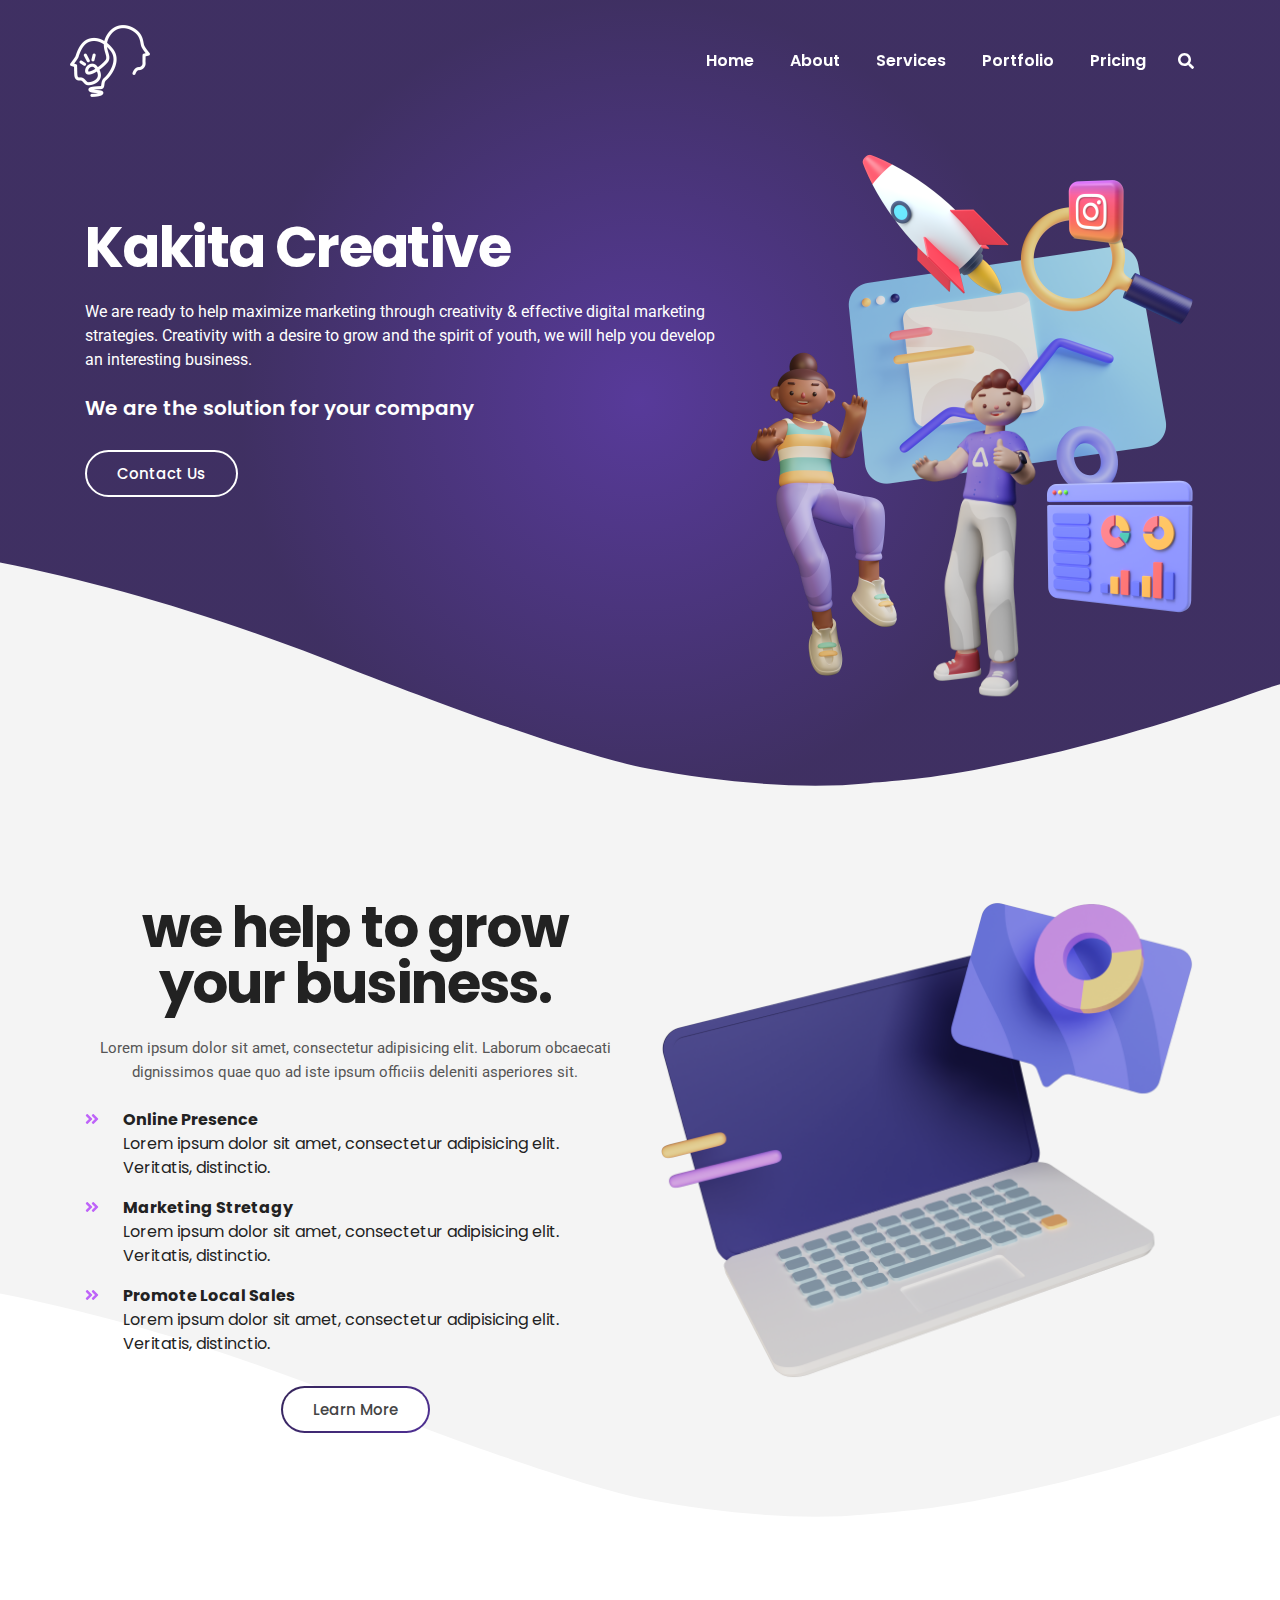
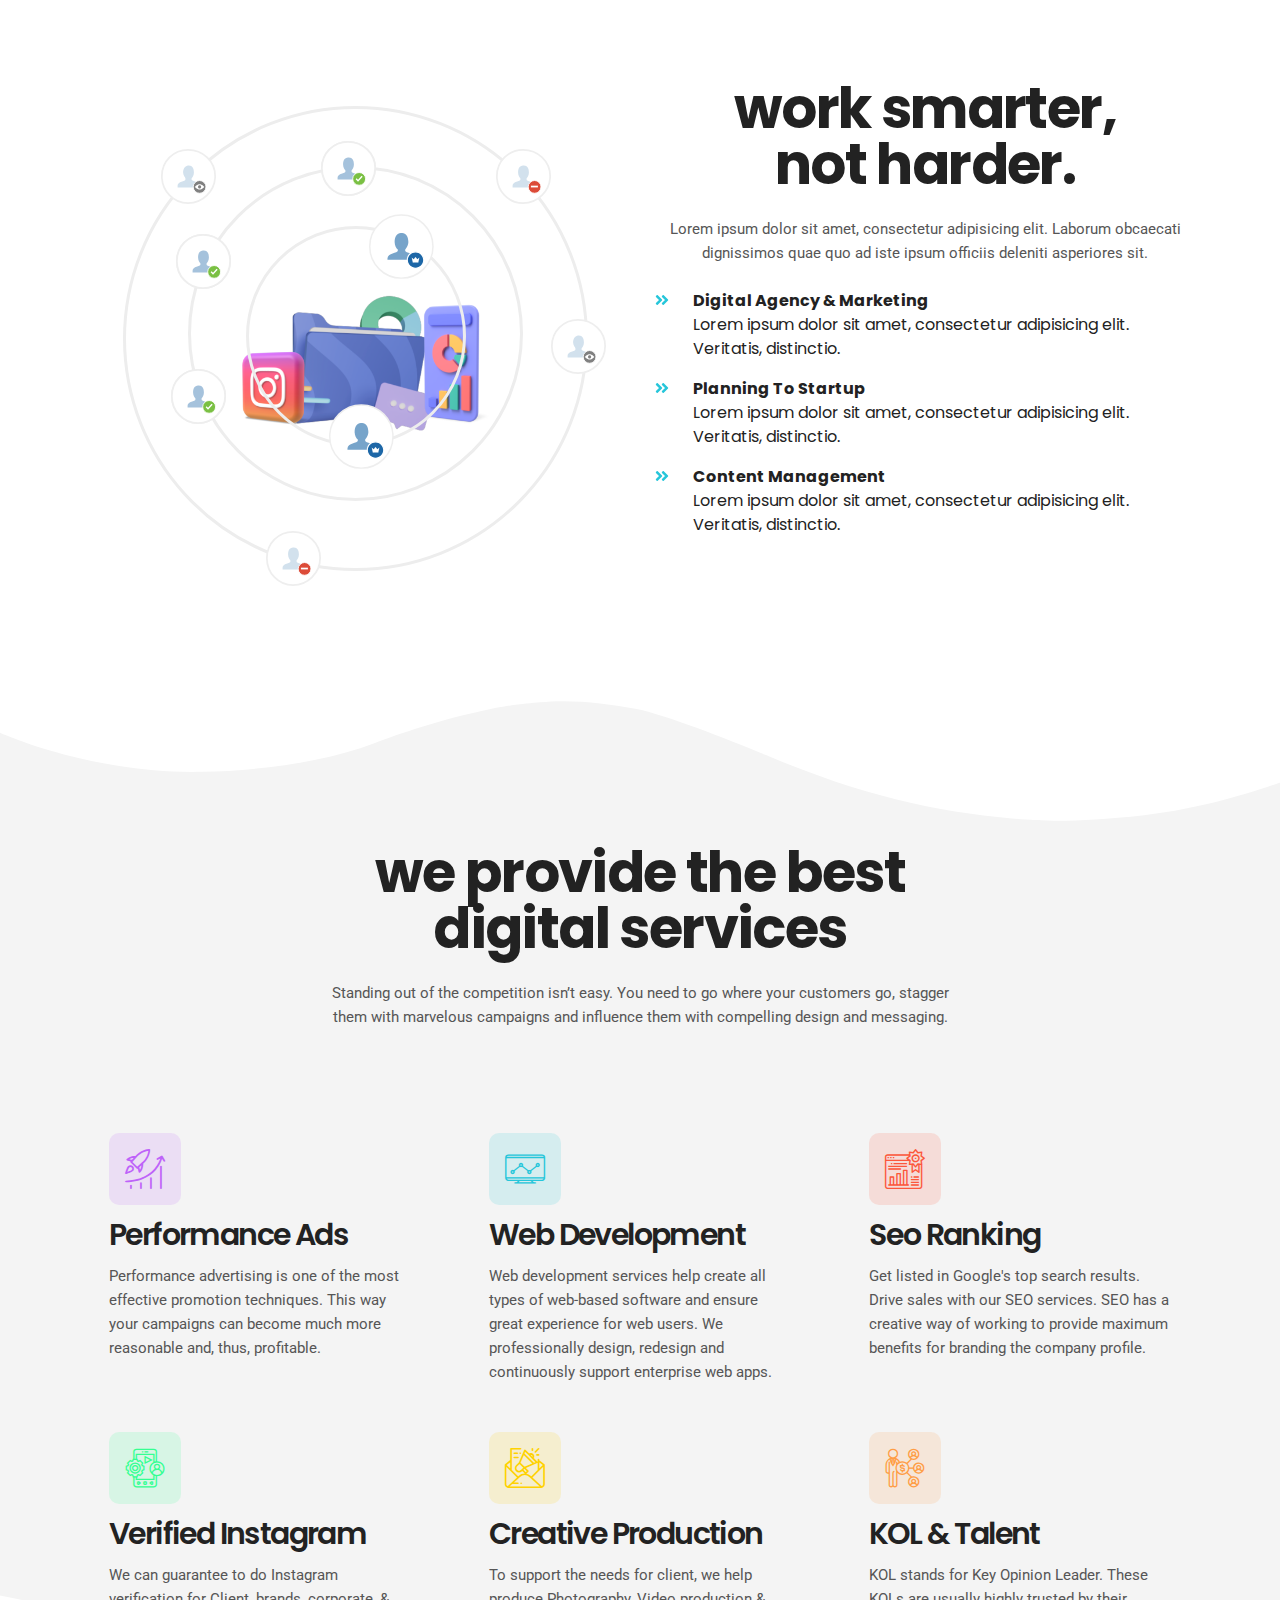
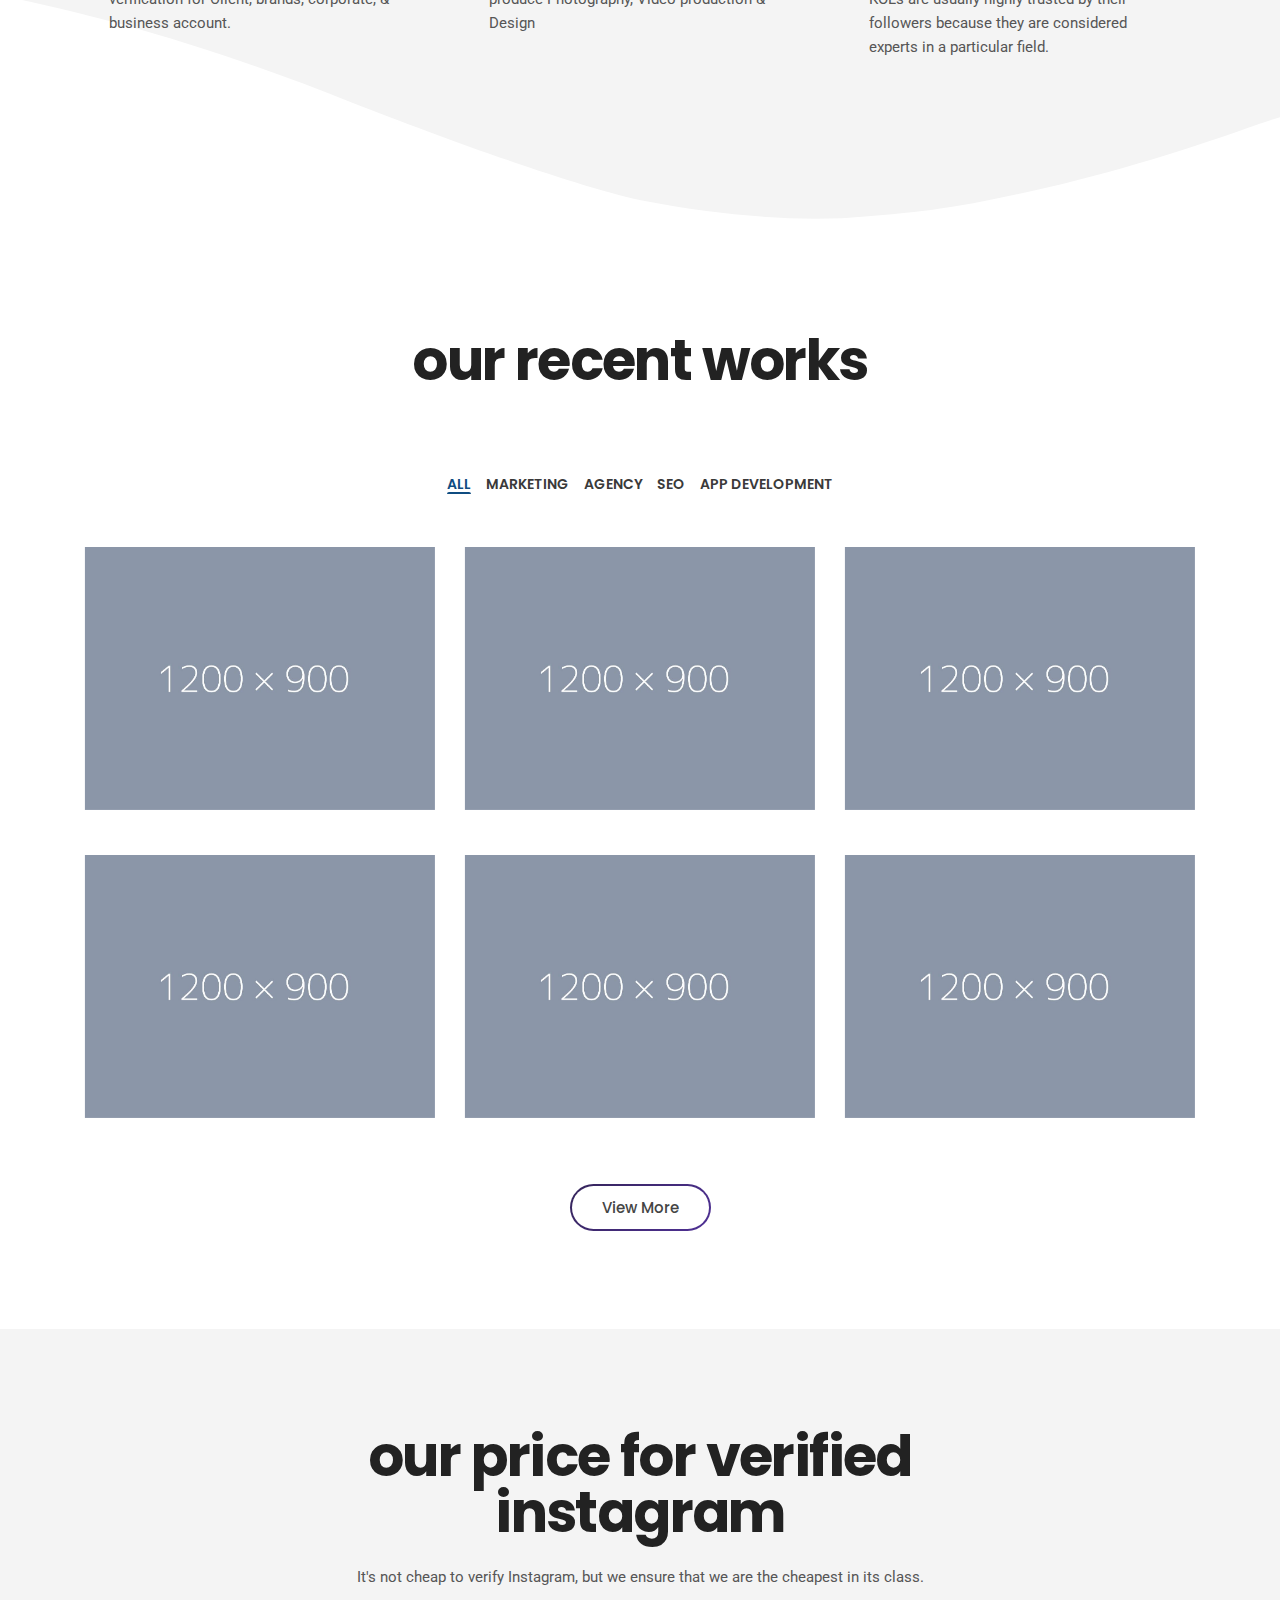
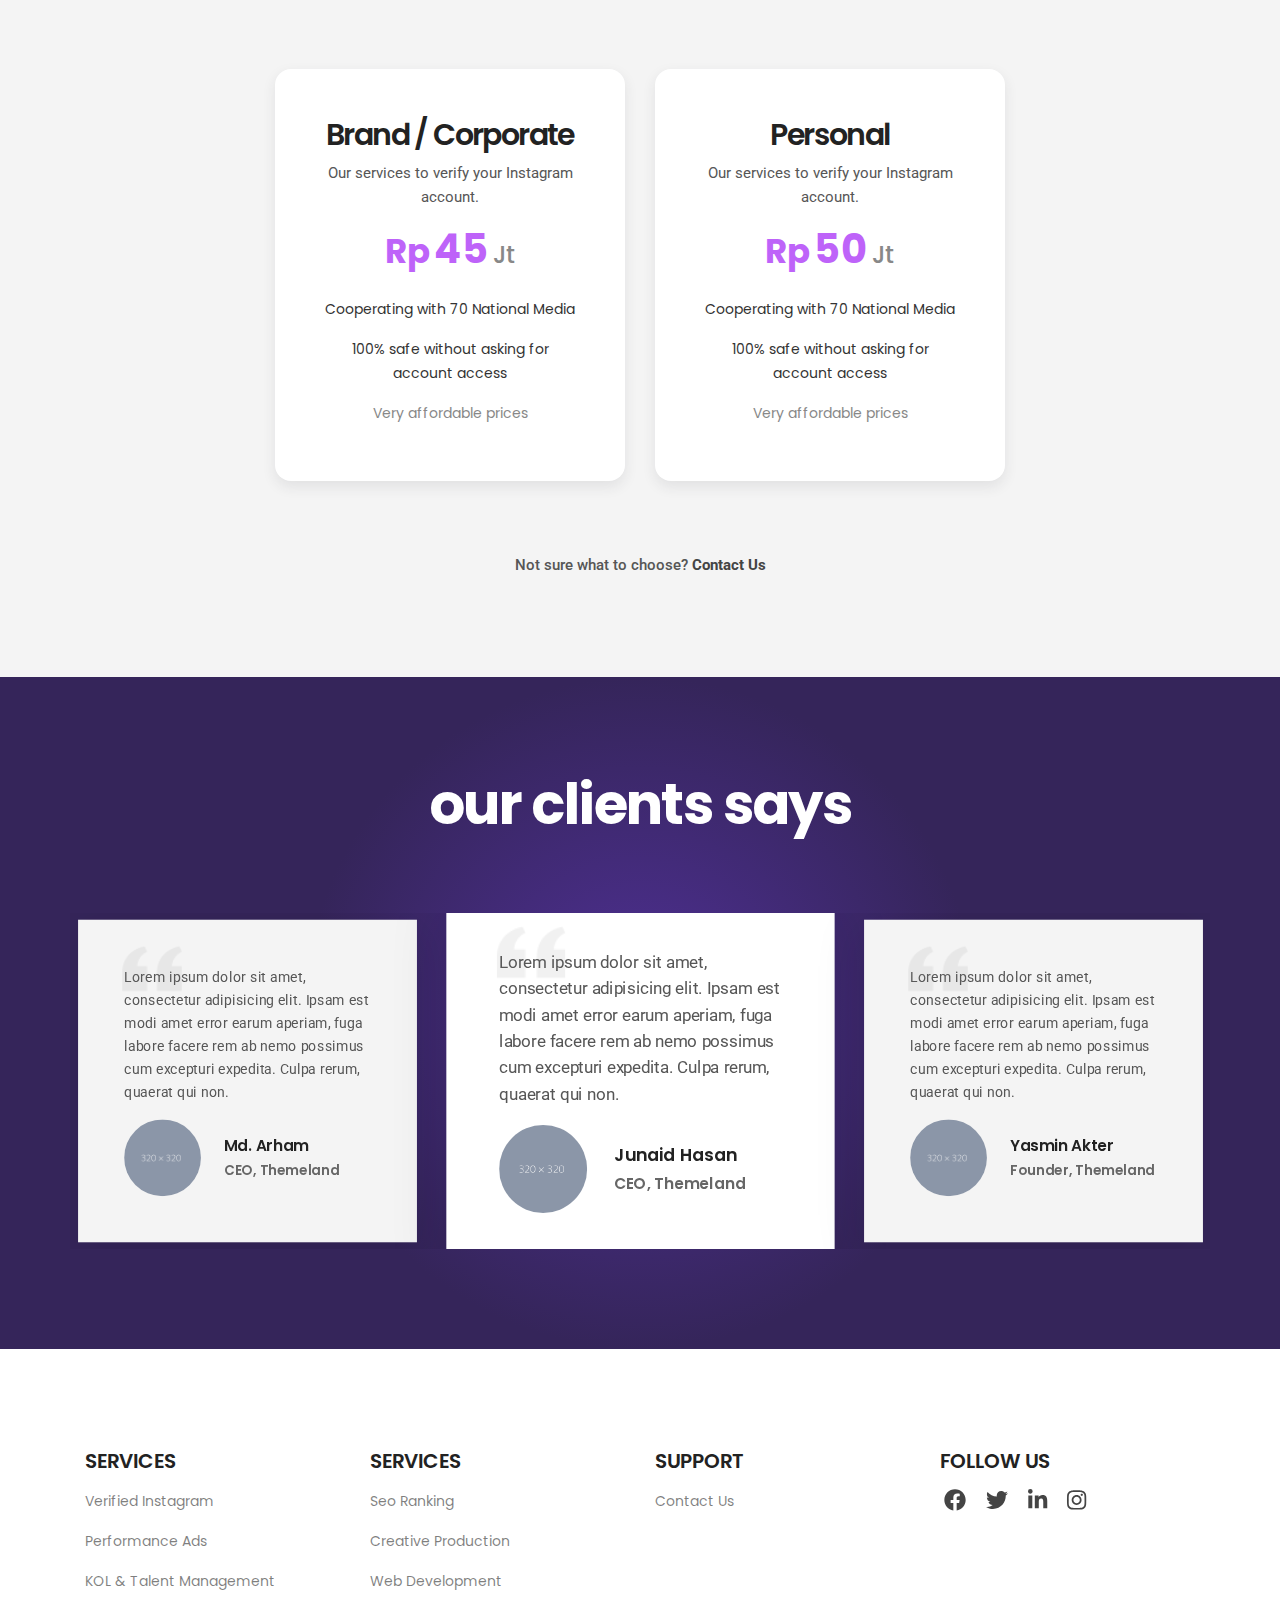
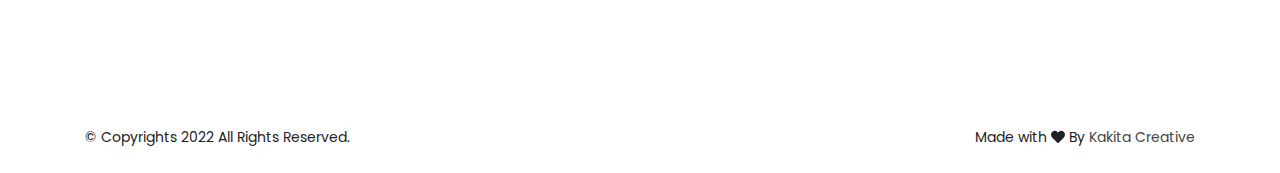
==== index.html @ c4ccd51a "Rename" ====
<!doctype html>
<html class="no-js" lang="en">

<head>
    <meta charset="UTF-8">
    <meta http-equiv="X-UA-Compatible" content="IE=edge">
    <meta name="viewport" content="width=device-width, initial-scale=1, shrink-to-fit=no">

    <!-- SEO Meta Description -->
    <meta name="description" content="">
    <meta name="author" content="Themeland">

    <!-- Title  -->
    <title>Kakita Creative - SEO & Digital Marketing Agency</title>

    <!-- Favicon  -->
    <link rel="icon" href="assets/img/favicon-32x32.png">

    <!-- ***** All CSS Files ***** -->

    <!-- Style css -->
    <link rel="stylesheet" href="assets/css/style.css">

    <!-- Responsive css -->
    <link rel="stylesheet" href="assets/css/responsive.css">

</head>

<body>
    <!--====== Preloader Area Start ======-->
    <div id="preloader">
        <!-- Digimax Preloader -->
        <div id="digimax-preloader" class="digimax-preloader">
            <!-- Preloader Animation -->
            <div class="preloader-animation">
                <!-- Spinner -->
                <div class="spinner"></div>
                <!-- Loader -->
                <div class="loader">
                    <span data-text-preloader="K" class="animated-letters">K</span>
                    <span data-text-preloader="A" class="animated-letters">A</span>
                    <span data-text-preloader="K" class="animated-letters">K</span>
                    <span data-text-preloader="I" class="animated-letters">I</span>
                    <span data-text-preloader="T" class="animated-letters">T</span>
                    <span data-text-preloader="A" class="animated-letters">A</span>
                </div>
                <p class="fw-5 text-center text-uppercase">Loading</p>
            </div>
            <!-- Loader Animation -->
            <div class="loader-animation">
                <div class="row h-100">
                    <!-- Single Loader -->
                    <div class="col-3 single-loader p-0">
                        <div class="loader-bg"></div>
                    </div>
                    <!-- Single Loader -->
                    <div class="col-3 single-loader p-0">
                        <div class="loader-bg"></div>
                    </div>
                    <!-- Single Loader -->
                    <div class="col-3 single-loader p-0">
                        <div class="loader-bg"></div>
                    </div>
                    <!-- Single Loader -->
                    <div class="col-3 single-loader p-0">
                        <div class="loader-bg"></div>
                    </div>
                </div>
            </div>
        </div>
    </div>
    <!--====== Preloader Area End ======-->

    <!--====== Scroll To Top Area Start ======-->
    <div id="scrollUp" title="Scroll To Top">
        <i class="fas fa-arrow-up"></i>
    </div>
    <!--====== Scroll To Top Area End ======-->

    <div class="main overflow-hidden">
        <!-- ***** Header Start ***** -->
        <header id="header">
            <!-- Navbar -->
            <nav data-aos="zoom-out" data-aos-delay="800" class="navbar navbar-expand">
                <div class="container header">
                    <!-- Navbar Brand-->
                    <a class="navbar-brand" href="/">
                        <img class="navbar-brand-regular" src="assets/img/logo/logoK.png" alt="brand-logo">
                        <img class="navbar-brand-sticky" src="assets/img/logo/kepala lampu.png" alt="sticky brand-logo">
                    </a>
                    <div class="ml-auto"></div>
                    <!-- Navbar -->
                    <ul class="navbar-nav items">
                        <li class="nav-item">
                            <a class="nav-link scroll" href="#home">Home</a>
                        </li>
                        <li class="nav-item">
                            <a class="nav-link scroll" href="#about">About</a>
                        </li>
                        <li class="nav-item">
                            <a class="nav-link scroll" href="#services">Services</a>
                        </li>
                        <li class="nav-item">
                            <a class="nav-link scroll" href="#portfolio">Portfolio</a>
                        </li>
                        <li class="nav-item">
                            <a class="nav-link scroll" href="#pricing">Pricing</a>
                        </li>
                    </ul>
                    <!-- Navbar Icons -->
                    <ul class="navbar-nav icons">
                        <li class="nav-item">
                            <a href="#" class="nav-link" data-toggle="modal" data-target="#search">
                                <i class="fas fa-search"></i>
                            </a>
                        </li>
                    </ul>

                    <!-- Navbar Toggler -->
                    <ul class="navbar-nav toggle">
                        <li class="nav-item">
                            <a href="#" class="nav-link" data-toggle="modal" data-target="#menu">
                                <i class="fas fa-bars toggle-icon m-0"></i>
                            </a>
                        </li>
                    </ul>
                </div>
            </nav>
        </header>
        <!-- ***** Header End ***** -->

        <!-- ***** Welcome Area Start ***** -->
        <section id="home" class="section welcome-area bg-overlay overflow-hidden d-flex align-items-center">
            <div class="container">
                <div class="row align-items-center">
                    <!-- Welcome Intro Start -->
                    <div class="col-12 col-md-7 pt-3">
                        <div class="welcome-intro">
                            <h1 class="text-white">Kakita Creative</h1>
                            <p class="text-white my-4">We are ready to help maximize marketing through creativity & effective digital marketing strategies. Creativity with a desire to grow and the spirit of youth, we will help you develop an interesting business.</p>
                            <h3 class="text-white">We are the solution for your company</h3>
                            <!-- Buttons -->
                            <div class="button-group">
                                <a href="#" class="btn btn-bordered-white d-none d-sm-inline-block">Contact Us</a>
                            </div>
                        </div>
                    </div>
                    <div class="col-12 col-md-5">
                        <!-- Welcome Thumb -->
                        <div class="welcome-thumb-wrapper mt-5 mt-md-0">
                            <span class="welcome-thumb-1">
                                <img class="welcome-animation d-block ml-auto" src="assets/img/welcome/Other 13.png" alt="">
                            </span>
                            <span class="welcome-thumb-2">
                                <img class="welcome-animation d-block" src="assets/img/welcome/Marni 4.png" alt="">
                            </span>
                            <span class="welcome-thumb-3">
                                <img class="welcome-animation d-block" src="assets/img/welcome/Ikbal 2.png" alt="">
                            </span>
                            <span class="welcome-thumb-4">
                                <img class="welcome-animation d-block" src="assets/img/welcome/img.png" alt="">
                            </span>
                            <span class="welcome-thumb-5">
                                <img class="welcome-animation d-block" src="assets/img/welcome/Rocket_perspective_matte.png" alt="">
                            </span>
                            <span class="welcome-thumb-6">
                                <img class="welcome-animation d-block" src="assets/img/welcome/Instagram_perspective_matte.png" alt="">
                            </span>
                        </div>
                    </div>
                </div>
            </div>
            <!-- Shape Bottom -->
            <div class="shape shape-bottom">
                <svg xmlns="http://www.w3.org/2000/svg" viewBox="0 0 1000 100" preserveAspectRatio="none" fill="#F4F4F4">
                    <path class="shape-fill" d="M421.9,6.5c22.6-2.5,51.5,0.4,75.5,5.3c23.6,4.9,70.9,23.5,100.5,35.7c75.8,32.2,133.7,44.5,192.6,49.7
        c23.6,2.1,48.7,3.5,103.4-2.5c54.7-6,106.2-25.6,106.2-25.6V0H0v30.3c0,0,72,32.6,158.4,30.5c39.2-0.7,92.8-6.7,134-22.4
        c21.2-8.1,52.2-18.2,79.7-24.2C399.3,7.9,411.6,7.5,421.9,6.5z"></path>
                </svg>
            </div>
        </section>
        <!-- ***** Welcome Area End ***** -->

        <!-- ***** Content Area Start ***** -->
        <section id="about" class="section content-area bg-grey ptb_100">
            <div class="container">
                <div class="row justify-content-between">
                    <div class="col-12 col-lg-6">
                        <!-- Content Inner -->
                        <div class="content-inner text-center">
                            <!-- Section Heading -->
                            <div class="section-heading text-center mb-3">
                                <h2>We help to grow your business.</h2>
                                <p class="d-none d-sm-block mt-4">Lorem ipsum dolor sit amet, consectetur adipisicing elit. Laborum obcaecati dignissimos quae quo ad iste ipsum officiis deleniti asperiores sit.</p>
                                <p class="d-block d-sm-none mt-4">Lorem ipsum dolor sit amet, consectetur adipisicing elit. Laborum obcaecati.</p>
                            </div>
                            <!-- Content List -->
                            <ul class="content-list text-left">
                                <!-- Single Content List -->
                                <li class="single-content-list media py-2">
                                    <div class="content-icon pr-4">
                                        <span class="color-1"><i class="fas fa-angle-double-right"></i></span>
                                    </div>
                                    <div class="content-text media-body">
                                        <span><b>Online Presence</b><br>Lorem ipsum dolor sit amet, consectetur adipisicing elit. Veritatis, distinctio.</span>
                                    </div>
                                </li>
                                <!-- Single Content List -->
                                <li class="single-content-list media py-2">
                                    <div class="content-icon pr-4">
                                        <span class="color-1"><i class="fas fa-angle-double-right"></i></span>
                                    </div>
                                    <div class="content-text media-body">
                                        <span><b>Marketing Stretagy</b><br>Lorem ipsum dolor sit amet, consectetur adipisicing elit. Veritatis, distinctio.</span>
                                    </div>
                                </li>
                                <!-- Single Content List -->
                                <li class="single-content-list media py-2">
                                    <div class="content-icon pr-4">
                                        <span class="color-1"><i class="fas fa-angle-double-right"></i></span>
                                    </div>
                                    <div class="content-text media-body">
                                        <span><b>Promote Local Sales</b><br>Lorem ipsum dolor sit amet, consectetur adipisicing elit. Veritatis, distinctio.</span>
                                    </div>
                                </li>
                            </ul>
                            <a href="#" class="btn btn-bordered mt-4">Learn More</a>
                        </div>
                    </div>
                    <div class="col-12 col-lg-6">
                        <!-- Service Thumb -->
                        <div class="service-thumb mx-auto pt-4 pt-lg-0">
                            <img src="assets/img/content/Other 03.png" alt="">
                        </div>
                    </div>
                </div>
            </div>
            <!-- Shape Bottom -->
            <div class="shape shape-bottom">
                <svg xmlns="http://www.w3.org/2000/svg" viewBox="0 0 1000 100" preserveAspectRatio="none" fill="#FFFFFF">
                    <path class="shape-fill" d="M421.9,6.5c22.6-2.5,51.5,0.4,75.5,5.3c23.6,4.9,70.9,23.5,100.5,35.7c75.8,32.2,133.7,44.5,192.6,49.7
        c23.6,2.1,48.7,3.5,103.4-2.5c54.7-6,106.2-25.6,106.2-25.6V0H0v30.3c0,0,72,32.6,158.4,30.5c39.2-0.7,92.8-6.7,134-22.4
        c21.2-8.1,52.2-18.2,79.7-24.2C399.3,7.9,411.6,7.5,421.9,6.5z"></path>
                </svg>
            </div>
        </section>
        <!-- ***** Content Area End ***** -->

        <!-- ***** Content Area Start ***** -->
        <section class="section content-area ptb_150">
            <div class="container">
                <div class="row justify-content-between">
                    <div class="col-12 col-lg-6">
                        <!-- Profile Circle Wrapper -->
                        <div class="profile-circle-wrapper circle-animation d-none d-sm-block">
                            <!-- Profile Inner -->
                            <div class="profile-inner">
                                <!-- Profile Circle -->
                                <div class="profile-circle circle-lg">
                                    <span class="profile-icon icon-1">
                                        <img class="icon-1-img" src="assets/img/content/profile-icons/profile_icon_1.svg" />
                                    </span>
                                    <span class="profile-icon icon-2">
                                        <img class="icon-2-img" src="assets/img/content/profile-icons/profile_icon_2.svg" />
                                    </span>
                                    <span class="profile-icon icon-3">
                                        <img class="icon-3-img" src="assets/img/content/profile-icons/profile_icon_1.svg" />
                                    </span>
                                    <span class="profile-icon icon-4">
                                        <img class="icon-4-img" src="assets/img/content/profile-icons/profile_icon_2.svg" />
                                    </span>
                                </div>

                                <!-- Profile Circle -->
                                <div class="profile-circle circle-md">
                                    <span class="profile-icon icon-5">
                                        <img class="icon-5-img" src="assets/img/content/profile-icons/profile_icon_3.svg" />
                                    </span>
                                    <span class="profile-icon icon-6">
                                        <img class="icon-6-img" src="assets/img/content/profile-icons/profile_icon_3.svg" />
                                    </span>
                                    <span class="profile-icon icon-7">
                                        <img class="icon-7-img" src="assets/img/content/profile-icons/profile_icon_3.svg" />
                                    </span>
                                </div>

                                <!-- Profile Circle -->
                                <div class="profile-circle circle-sm">
                                    <span class="profile-icon icon-8">
                                        <img class="icon-8-img" src="assets/img/content/profile-icons/profile_icon_4.svg" />
                                    </span>
                                    <span class="profile-icon icon-9">
                                        <img class="icon-9-img" src="assets/img/content/profile-icons/profile_icon_4.svg" />
                                    </span>
                                </div>
                            </div>
                            <img class="folder-img" src="assets/img/content/Other 9.png" />
                        </div>
                    </div>
                    <div class="col-12 col-lg-6">
                        <!-- Content Inner -->
                        <div class="content-inner text-center pt-sm-4 pt-lg-0 mt-sm-5 mt-lg-0">
                            <!-- Section Heading -->
                            <div class="section-heading text-center mb-3">
                                <h2>Work smarter,<br> not harder.</h2>
                                <p class="d-none d-sm-block mt-4">Lorem ipsum dolor sit amet, consectetur adipisicing elit. Laborum obcaecati dignissimos quae quo ad iste ipsum officiis deleniti asperiores sit.</p>
                                <p class="d-block d-sm-none mt-4">Lorem ipsum dolor sit amet, consectetur adipisicing elit. Laborum obcaecati.</p>
                            </div>
                            <!-- Content List -->
                            <ul class="content-list text-left">
                                <!-- Single Content List -->
                                <li class="single-content-list media py-2">
                                    <div class="content-icon pr-4">
                                        <span class="color-2"><i class="fas fa-angle-double-right"></i></span>
                                    </div>
                                    <div class="content-text media-body">
                                        <span><b>Digital Agency &amp; Marketing</b><br>Lorem ipsum dolor sit amet, consectetur adipisicing elit. Veritatis, distinctio.</span>
                                    </div>
                                </li>
                                <!-- Single Content List -->
                                <li class="single-content-list media py-2">
                                    <div class="content-icon pr-4">
                                        <span class="color-2"><i class="fas fa-angle-double-right"></i></span>
                                    </div>
                                    <div class="content-text media-body">
                                        <span><b>Planning To Startup</b><br>Lorem ipsum dolor sit amet, consectetur adipisicing elit. Veritatis, distinctio.</span>
                                    </div>
                                </li>
                                <!-- Single Content List -->
                                <li class="single-content-list media py-2">
                                    <div class="content-icon pr-4">
                                        <span class="color-2"><i class="fas fa-angle-double-right"></i></span>
                                    </div>
                                    <div class="content-text media-body">
                                        <span><b>Content Management</b><br>Lorem ipsum dolor sit amet, consectetur adipisicing elit. Veritatis, distinctio.</span>
                                    </div>
                                </li>
                            </ul>
                        </div>
                    </div>
                </div>
            </div>
        </section>
        <!-- ***** Content Area End ***** -->

        <!-- ***** Service Area End ***** -->
        <section id="services" class="section service-area bg-grey ptb_150">
            <!-- Shape Top -->
            <div class="shape shape-top">
                <svg xmlns="http://www.w3.org/2000/svg" viewBox="0 0 1000 100" preserveAspectRatio="none" fill="#FFFFFF">
                    <path class="shape-fill" d="M421.9,6.5c22.6-2.5,51.5,0.4,75.5,5.3c23.6,4.9,70.9,23.5,100.5,35.7c75.8,32.2,133.7,44.5,192.6,49.7
                c23.6,2.1,48.7,3.5,103.4-2.5c54.7-6,106.2-25.6,106.2-25.6V0H0v30.3c0,0,72,32.6,158.4,30.5c39.2-0.7,92.8-6.7,134-22.4
                c21.2-8.1,52.2-18.2,79.7-24.2C399.3,7.9,411.6,7.5,421.9,6.5z"></path>
                </svg>
            </div>
            <div class="container">
                <div class="row justify-content-center">
                    <div class="col-12 col-md-10 col-lg-7">
                        <!-- Section Heading -->
                        <div class="section-heading text-center">
                            <h2>We provide the best digital services</h2>
                            <p class="d-none d-sm-block mt-4">Standing out of the competition isn’t easy. You need to go where your customers go, stagger them with marvelous campaigns and influence them with compelling design and messaging.</p>
                            <p class="d-block d-sm-none mt-4">We are ready to help maximize marketing through creativity & effective digital marketing strategies.</p>
                        </div>
                    </div>
                </div>
                <div class="row">
                    <div class="col-12 col-md-6 col-lg-4">
                        <!-- Single Service -->
                        <div class="single-service p-4">
                            <span class="flaticon-rocket-launch color-1 icon-bg-1"></span>
                            <h3 class="my-3">Performance Ads</h3>
                            <p>Performance advertising is one of the most effective promotion techniques. This way your campaigns can become much more reasonable and, thus, profitable.</p>
                        </div>
                    </div>
                    <div class="col-12 col-md-6 col-lg-4">
                        <!-- Single Service -->
                        <div class="single-service p-4">
                            <span class="flaticon-monitoring color-2 icon-bg-2"></span>
                            <h3 class="my-3">Web Development</h3>
                            <p>Web development services help create all types of web-based software and ensure great experience for web users. We professionally design, redesign and continuously support enterprise web apps.</p>
                        </div>
                    </div>
                    <div class="col-12 col-md-6 col-lg-4">
                        <!-- Single Service -->
                        <div class="single-service p-4">
                            <span class="flaticon-web color-3 icon-bg-3"></span>
                            <h3 class="my-3">Seo Ranking</h3>
                            <p>Get listed in Google's top search results. Drive sales with our SEO services. SEO has a creative way of working to provide maximum benefits for branding the company profile.</p>
                        </div>
                    </div>
                    <div class="col-12 col-md-6 col-lg-4">
                        <!-- Single Service -->
                        <div class="single-service p-4">
                            <span class="flaticon-smartphone color-4 icon-bg-4"></span>
                            <h3 class="my-3">Verified Instagram</h3>
                            <p>We can guarantee to do Instagram verification for Client, brands, corporate, & business account.</p>
                        </div>
                    </div>
                    <div class="col-12 col-md-6 col-lg-4">
                        <!-- Single Service -->
                        <div class="single-service p-4">
                            <span class="flaticon-email color-5 icon-bg-5"></span>
                            <h3 class="my-3">Creative Production</h3>
                            <p>To support the needs for client, we help produce Photography, Video production & Design</p>
                        </div>
                    </div>
                    <div class="col-12 col-md-6 col-lg-4">
                        <!-- Single Service -->
                        <div class="single-service p-4">
                            <span class="flaticon-affiliate color-6 icon-bg-6"></span>
                            <h3 class="my-3">KOL & Talent</h3>
                            <p>KOL stands for Key Opinion Leader. These KOLs are usually highly trusted by their followers because they are considered experts in a particular field.</p>
                        </div>
                    </div>
                </div>
            </div>
            <!-- Shape Bottom -->
            <div class="shape shape-bottom">
                <svg xmlns="http://www.w3.org/2000/svg" viewBox="0 0 1000 100" preserveAspectRatio="none" fill="#FFFFFF">
                    <path class="shape-fill" d="M421.9,6.5c22.6-2.5,51.5,0.4,75.5,5.3c23.6,4.9,70.9,23.5,100.5,35.7c75.8,32.2,133.7,44.5,192.6,49.7
        c23.6,2.1,48.7,3.5,103.4-2.5c54.7-6,106.2-25.6,106.2-25.6V0H0v30.3c0,0,72,32.6,158.4,30.5c39.2-0.7,92.8-6.7,134-22.4
        c21.2-8.1,52.2-18.2,79.7-24.2C399.3,7.9,411.6,7.5,421.9,6.5z"></path>
                </svg>
            </div>
        </section>
        <!-- ***** Service Area End ***** -->

        <!-- ***** Portfolio Area Start ***** -->
        <section id="portfolio" class="portfolio-area overflow-hidden ptb_100">
            <div class="container">
                <div class="row justify-content-center">
                    <div class="col-12 col-md-10 col-lg-7">
                        <!-- Section Heading -->
                        <div class="section-heading text-center">
                            <h2>Our Recent Works</h2>
                        </div>
                    </div>
                </div>
                <div class="row justify-content-center text-center">
                    <div class="col-12">
                        <!-- Portfolio Menu -->
                        <div class="portfolio-menu btn-group btn-group-toggle flex-wrap justify-content-center text-center mb-4 mb-md-5" data-toggle="buttons">
                            <label class="btn active d-table text-uppercase p-2">
                                <input type="radio" value="all" checked class="portfolio-btn">
                                <span>All</span>
                            </label>
                            <label class="btn d-table text-uppercase p-2">
                                <input type="radio" value="marketing" class="portfolio-btn">
                                <span>Marketing</span>
                            </label>
                            <label class="btn d-table text-uppercase p-2">
                                <input type="radio" value="agency" class="portfolio-btn">
                                <span>Agency</span>
                            </label>
                            <label class="btn d-table text-uppercase p-2">
                                <input type="radio" value="seo" class="portfolio-btn">
                                <span>SEO</span>
                            </label>
                            <label class="btn d-table text-uppercase p-2">
                                <input type="radio" value="development" class="portfolio-btn">
                                <span>App Development</span>
                            </label>
                        </div>
                    </div>
                </div>
                <!-- Portfolio Items -->
                <div class="row items portfolio-items">
                    <div class="col-12 col-sm-6 col-lg-4 portfolio-item" data-groups='["marketing","development"]'>
                        <!-- Single Case Studies -->
                        <div class="single-case-studies">
                            <!-- Case Studies Thumb -->
                            <a href="#">
                                <img src="assets/img/case_studies/case_studies_1/thumb_1.jpg" alt="">
                            </a>
                            <!-- Case Studies Overlay -->
                            <a href="#" class="case-studies-overlay">
                                <!-- Overlay Text -->
                                <span class="overlay-text text-center p-3">
                                    <h3 class="text-white mb-3">Digital Marketing</h3>
                                    <p class="text-white">Lorem ipsum dolor sit amet, consectet ur adipisicing elit.</p>
                                </span>
                            </a>
                        </div>
                    </div>
                    <div class="col-12 col-sm-6 col-lg-4 portfolio-item" data-groups='["seo","development"]'>
                        <!-- Single Case Studies -->
                        <div class="single-case-studies">
                            <!-- Case Studies Thumb -->
                            <a href="#">
                                <img src="assets/img/case_studies/case_studies_1/thumb_2.jpg" alt="">
                            </a>
                            <!-- Case Studies Overlay -->
                            <a href="#" class="case-studies-overlay">
                                <!-- Overlay Text -->
                                <span class="overlay-text text-center p-3">
                                    <h3 class="text-white mb-3">App Development</h3>
                                    <p class="text-white">Lorem ipsum dolor sit amet, consectet ur adipisicing elit.</p>
                                </span>
                            </a>
                        </div>
                    </div>
                    <div class="col-12 col-sm-6 col-lg-4 portfolio-item" data-groups='["marketing","agency"]'>
                        <!-- Single Case Studies -->
                        <div class="single-case-studies">
                            <!-- Case Studies Thumb -->
                            <a href="#">
                                <img src="assets/img/case_studies/case_studies_1/thumb_4.jpg" alt="">
                            </a>
                            <!-- Case Studies Overlay -->
                            <a href="#" class="case-studies-overlay">
                                <!-- Overlay Text -->
                                <span class="overlay-text text-center p-3">
                                    <h3 class="text-white mb-3">Content Management</h3>
                                    <p class="text-white">Lorem ipsum dolor sit amet, consectet ur adipisicing elit.</p>
                                </span>
                            </a>
                        </div>
                    </div>
                    <div class="col-12 col-sm-6 col-lg-4 portfolio-item" data-groups='["agency","development","seo"]'>
                        <!-- Single Case Studies -->
                        <div class="single-case-studies">
                            <!-- Case Studies Thumb -->
                            <a href="#">
                                <img src="assets/img/case_studies/case_studies_1/thumb_3.jpg" alt="">
                            </a>
                            <!-- Case Studies Overlay -->
                            <a href="#" class="case-studies-overlay">
                                <!-- Overlay Text -->
                                <span class="overlay-text text-center p-3">
                                    <h3 class="text-white mb-3">Data Analysis</h3>
                                    <p class="text-white">Lorem ipsum dolor sit amet, consectet ur adipisicing elit.</p>
                                </span>
                            </a>
                        </div>
                    </div>
                    <div class="col-12 col-sm-6 col-lg-4 portfolio-item" data-groups='["development","marketing","development"]'>
                        <!-- Single Case Studies -->
                        <div class="single-case-studies">
                            <!-- Case Studies Thumb -->
                            <a href="#">
                                <img src="assets/img/case_studies/case_studies_1/thumb_5.jpg" alt="">
                            </a>
                            <!-- Case Studies Overlay -->
                            <a href="#" class="case-studies-overlay">
                                <!-- Overlay Text -->
                                <span class="overlay-text text-center p-3">
                                    <h3 class="text-white mb-3">SEO Marketing</h3>
                                    <p class="text-white">Lorem ipsum dolor sit amet, consectet ur adipisicing elit.</p>
                                </span>
                            </a>
                        </div>
                    </div>
                    <div class="col-12 col-sm-6 col-lg-4 portfolio-item" data-groups='["agency","development","marketing","seo"]'>
                        <!-- Single Case Studies -->
                        <div class="single-case-studies">
                            <!-- Case Studies Thumb -->
                            <a href="#">
                                <img src="assets/img/case_studies/case_studies_1/thumb_6.jpg" alt="">
                            </a>
                            <!-- Case Studies Overlay -->
                            <a href="#" class="case-studies-overlay">
                                <!-- Overlay Text -->
                                <span class="overlay-text text-center p-3">
                                    <h3 class="text-white mb-3">Marketing Strategy</h3>
                                    <p class="text-white">Lorem ipsum dolor sit amet, consectet ur adipisicing elit.</p>
                                </span>
                            </a>
                        </div>
                    </div>
                </div>
                <div class="row justify-content-center">
                    <a href="#" class="btn btn-bordered mt-4">View More</a>
                </div>
            </div>
        </section>
        <!-- ***** Portfolio Area End ***** -->

        <!-- ***** Price Plan Area Start ***** -->
        <section id="pricing" class="section price-plan-area bg-grey overflow-hidden ptb_100">
            <div class="container">
                <div class="row justify-content-center">
                    <div class="col-12 col-md-10 col-lg-7">
                        <!-- Section Heading -->
                        <div class="section-heading text-center">
                            <h2>Our Price for verified instagram</h2>
                            <p class="d-none d-sm-block mt-4">It's not cheap to verify Instagram, but we ensure that we are the cheapest in its class.</p>
                            <p class="d-block d-sm-none mt-4">It's not cheap to verify Instagram, but we ensure that we are the cheapest in its class.</p>
                        </div>
                    </div>
                </div>
                <div class="row justify-content-center">
                    <div class="col-12 col-lg-8">
                        <div class="row price-plan-wrapper">
                            <div class="col-12 col-md-6">
                                <!-- Single Price Plan -->
                                <div class="single-price-plan color-1 bg-hover hover-top text-center p-5">
                                    <!-- Plan Title -->
                                    <div class="plan-title mb-2 mb-sm-3">
                                        <h3 class="mb-2">Brand / Corporate</h3>
                                        <p>Our services to verify your Instagram account.</p>
                                    </div>
                                    <!-- Plan Price -->
                                    <div class="plan-price pb-2 pb-sm-3">
                                        <span class="color-primary fw-7">Rp</span>
                                        <span class="h1 fw-7">45</span>
                                        <sub class="validity text-muted fw-5">Jt</sub>
                                    </div>
                                    <!-- Plan Description -->
                                    <div class="plan-description">
                                        <ul class="plan-features">
                                            <li class="py-2">Cooperating with 70 National Media</li>
                                            <li class="py-2">100% safe without asking for account access</li>
                                            <li class="py-2 text-muted">Very affordable prices</li>
                                        </ul>
                                    </div>
                                </div>
                            </div>
                            <div class="col-12 col-md-6">
                                <!-- Single Price Plan -->
                                <div class="single-price-plan color-1 bg-hover hover-top text-center p-5">
                                    <!-- Plan Title -->
                                    <div class="plan-title mb-2 mb-sm-3">
                                        <h3 class="mb-2">Personal</h3>
                                        <p>Our services to verify your Instagram account.</p>
                                    </div>
                                    <!-- Plan Price -->
                                    <div class="plan-price pb-2 pb-sm-3">
                                        <span class="color-primary fw-7">Rp</span>
                                        <span class="h1 fw-7">50</span>
                                        <sub class="validity text-muted fw-5">Jt</sub>
                                    </div>
                                    <!-- Plan Description -->
                                    <div class="plan-description">
                                        <ul class="plan-features">
                                            <li class="py-2">Cooperating with 70 National Media</li>
                                            <li class="py-2">100% safe without asking for account access</li>
                                            <li class="py-2 text-muted">Very affordable prices</li>
                                        </ul>
                                    </div>
                                </div>
                            </div>
                        </div>
                    </div>
                </div>
                <div class="row justify-content-center pt-5">
                    <p class="pt-4 fw-5">Not sure what to choose? <a class="service-btn" href="#"><strong>Contact Us</strong></a></p>
                </div>
            </div>
        </section>
        <!-- ***** Price Plan Area End ***** -->

        <!-- ***** Review Area Start ***** -->
        <section id="review" class="section review-area bg-overlay ptb_100">
            <div class="container">
                <div class="row justify-content-center">
                    <div class="col-12 col-md-10 col-lg-7">
                        <!-- Section Heading -->
                        <div class="section-heading text-center">
                            <h2 class="text-white">Our clients says</h2>
                        </div>
                    </div>
                </div>
                <div class="row">
                    <!-- Client Reviews -->
                    <div class="client-reviews owl-carousel">
                        <!-- Single Review -->
                        <div class="single-review p-5">
                            <!-- Review Content -->
                            <div class="review-content">
                                <!-- Review Text -->
                                <div class="review-text">
                                    <p>Lorem ipsum dolor sit amet, consectetur adipisicing elit. Ipsam est modi amet error earum aperiam, fuga labore facere rem ab nemo possimus cum excepturi expedita. Culpa rerum, quaerat qui non.</p>
                                </div>
                                <!-- Quotation Icon -->
                                <div class="quot-icon">
                                    <img class="avatar-sm" src="assets/img/quote.png" alt="">
                                </div>
                            </div>
                            <!-- Reviewer -->
                            <div class="reviewer media mt-3">
                                <!-- Reviewer Thumb -->
                                <div class="reviewer-thumb">
                                    <img class="avatar-lg radius-100" src="assets/img/avatar/avatar-1.png" alt="">
                                </div>
                                <!-- Reviewer Media -->
                                <div class="reviewer-meta media-body align-self-center ml-4">
                                    <h5 class="reviewer-name color-primary mb-2">Junaid Hasan</h5>
                                    <h6 class="text-secondary fw-6">CEO, Themeland</h6>
                                </div>
                            </div>
                        </div>
                        <!-- Single Review -->
                        <div class="single-review p-5">
                            <!-- Review Content -->
                            <div class="review-content">
                                <!-- Review Text -->
                                <div class="review-text">
                                    <p>Lorem ipsum dolor sit amet, consectetur adipisicing elit. Ipsam est modi amet error earum aperiam, fuga labore facere rem ab nemo possimus cum excepturi expedita. Culpa rerum, quaerat qui non.</p>
                                </div>
                                <!-- Quotation Icon -->
                                <div class="quot-icon">
                                    <img class="avatar-sm" src="assets/img/quote.png" alt="">
                                </div>
                            </div>
                            <!-- Reviewer -->
                            <div class="reviewer media mt-3">
                                <!-- Reviewer Thumb -->
                                <div class="reviewer-thumb">
                                    <img class="avatar-lg radius-100" src="assets/img/avatar/avatar-2.png" alt="">
                                </div>
                                <!-- Reviewer Media -->
                                <div class="reviewer-meta media-body align-self-center ml-4">
                                    <h5 class="reviewer-name color-primary mb-2">Yasmin Akter</h5>
                                    <h6 class="text-secondary fw-6">Founder, Themeland</h6>
                                </div>
                            </div>
                        </div>
                        <!-- Single Review -->
                        <div class="single-review p-5">
                            <!-- Review Content -->
                            <div class="review-content">
                                <!-- Review Text -->
                                <div class="review-text">
                                    <p>Lorem ipsum dolor sit amet, consectetur adipisicing elit. Ipsam est modi amet error earum aperiam, fuga labore facere rem ab nemo possimus cum excepturi expedita. Culpa rerum, quaerat qui non.</p>
                                </div>
                                <!-- Quotation Icon -->
                                <div class="quot-icon">
                                    <img class="avatar-sm" src="assets/img/quote.png" alt="">
                                </div>
                            </div>
                            <!-- Reviewer -->
                            <div class="reviewer media mt-3">
                                <!-- Reviewer Thumb -->
                                <div class="reviewer-thumb">
                                    <img class="avatar-lg radius-100" src="assets/img/avatar/avatar-3.png" alt="">
                                </div>
                                <!-- Reviewer Media -->
                                <div class="reviewer-meta media-body align-self-center ml-4">
                                    <h5 class="reviewer-name color-primary mb-2">Md. Arham</h5>
                                    <h6 class="text-secondary fw-6">CEO, Themeland</h6>
                                </div>
                            </div>
                        </div>
                    </div>
                </div>
            </div>
        </section>
        <!-- ***** Review Area End ***** -->

        <!--====== Footer Area Start ======-->
        <footer class="section footer-area">
            <!-- Footer Top -->
            <div class="footer-top ptb_100">
                <div class="container">
                    <div class="row">
                        <div class="col-12 col-sm-6 col-lg-3">
                            <!-- Footer Items -->
                            <div class="footer-items">
                                <!-- Footer Title -->
                                <h3 class="footer-title text-uppercase mb-2">Services</h3>
                                <ul>
                                    <li class="py-2"><a class="text-black-50" href="#">Verified Instagram</a></li>
                                    <li class="py-2"><a class="text-black-50" href="#">Performance Ads</a></li>
                                    <li class="py-2"><a class="text-black-50" href="#">KOL & Talent Management</a></li>
                                </ul>
                            </div>
                        </div>
                        <div class="col-12 col-sm-6 col-lg-3">
                            <!-- Footer Items -->
                            <div class="footer-items">
                                <!-- Footer Title -->
                                <h3 class="footer-title text-uppercase mb-2">Services</h3>
                                <ul>
                                    <li class="py-2"><a class="text-black-50" href="#">Seo Ranking</a></li>
                                    <li class="py-2"><a class="text-black-50" href="#">Creative Production</a></li>
                                    <li class="py-2"><a class="text-black-50" href="#">Web Development</a></li>
                                </ul>
                            </div>
                        </div>
                        <div class="col-12 col-sm-6 col-lg-3">
                            <!-- Footer Items -->
                            <div class="footer-items">
                                <!-- Footer Title -->
                                <h3 class="footer-title text-uppercase mb-2">Support</h3>
                                <ul>
                                    <li class="py-2"><a class="text-black-50" href="#">Contact Us</a></li>
                                </ul>
                            </div>
                        </div>
                        <div class="col-12 col-sm-6 col-lg-3">
                            <!-- Footer Items -->
                            <div class="footer-items">
                                <!-- Footer Title -->
                                <h3 class="footer-title text-uppercase mb-2">Follow Us</h3>
                                <!-- Social Icons -->
                                <ul class="social-icons list-inline pt-2">
                                    <li class="list-inline-item px-1"><a target="_blank" href="https://www.instagram.com/kakita.creative/?hl=id"><i class="fab fa-facebook"></i></a></li>
                                    <li class="list-inline-item px-1"><a target="_blank" href="https://www.instagram.com/kakita.creative/?hl=id"><i class="fab fa-twitter"></i></a></li>
                                    <li class="list-inline-item px-1"><a target="_blank" href="https://www.instagram.com/kakita.creative/?hl=id"><i class="fab fa-linkedin-in"></i></a></li>
                                    <li class="list-inline-item px-1"><a target="_blank" href="https://www.instagram.com/kakita.creative/?hl=id"><i class="fab fa-instagram"></i></a></li>
                                </ul>
                            </div>
                        </div>
                    </div>
                </div>
            </div>
            <!-- Footer Bottom -->
            <div class="footer-bottom">
                <div class="container">
                    <div class="row">
                        <div class="col-12">
                            <!-- Copyright Area -->
                            <div class="copyright-area d-flex flex-wrap justify-content-center justify-content-sm-between text-center py-4">
                                <!-- Copyright Left -->
                                <div class="copyright-left">&copy; Copyrights 2022 All Rights Reserved.</div>
                                <!-- Copyright Right -->
                                <div class="copyright-right">Made with <i class="fas fa-heart"></i> By <a href="#">Kakita Creative</a></div>
                            </div>
                        </div>
                    </div>
                </div>
            </div>
        </footer>
        <!--====== Footer Area End ======-->

        <!--====== Modal Search Area Start ======-->
        <div id="search" class="modal fade p-0">
            <div class="modal-dialog dialog-animated">
                <div class="modal-content h-100">
                    <div class="modal-header" data-dismiss="modal">
                        Search <i class="far fa-times-circle icon-close"></i>
                    </div>
                    <div class="modal-body">
                        <form class="row">
                            <div class="col-12 align-self-center">
                                <div class="row">
                                    <div class="col-12 pb-3">
                                        <h2 class="search-title mb-3">What are you looking for?</h2>
                                        <p>Lorem ipsum dolor sit amet, consectetur adipiscing elit. Praesent diam lacus, dapibus sed imperdiet consectetur.</p>
                                    </div>
                                </div>
                                <div class="row">
                                    <div class="col-12 input-group">
                                        <input type="text" class="form-control" placeholder="Enter your keywords">
                                    </div>
                                </div>
                                <div class="row">
                                    <div class="col-12 input-group align-self-center">
                                        <button class="btn btn-bordered mt-3">Search</button>
                                    </div>
                                </div>
                            </div>
                        </form>
                    </div>
                </div>
            </div>
        </div>
        <!--====== Modal Search Area End ======-->

        <!--====== Modal Responsive Menu Area Start ======-->
        <div id="menu" class="modal fade p-0">
            <div class="modal-dialog dialog-animated">
                <div class="modal-content h-100">
                    <div class="modal-header" data-dismiss="modal">
                        Menu <i class="far fa-times-circle icon-close"></i>
                    </div>
                    <div class="menu modal-body">
                        <div class="row w-100">
                            <div class="items p-0 col-12 text-center"></div>
                        </div>
                    </div>
                </div>
            </div>
        </div>
        <!--====== Modal Responsive Menu Area End ======-->

    </div>


    <!-- ***** All jQuery Plugins ***** -->

    <!-- jQuery(necessary for all JavaScript plugins) -->
    <script src="assets/js/jquery/jquery-3.5.1.min.js"></script>

    <!-- Bootstrap js -->
    <script src="assets/js/bootstrap/popper.min.js"></script>
    <script src="assets/js/bootstrap/bootstrap.min.js"></script>

    <!-- Plugins js -->
    <script src="assets/js/plugins/plugins.min.js"></script>

    <!-- Active js -->
    <script src="assets/js/active.js"></script>
</body>

</html>
---- assets/css/style.css ----
/* ************************************************************
:: Template Name: Digimax - SEO & Digital Marketing Agency HTML Template
:: Template URI: http://theme-land.com/digimax
:: Template Author Name: theme_land
:: Template Author URI: hridoy1272@gmail.com
:: Version: 1.0.0
:: Created: 13 Aug 2020
************************************************************ 
*
*
******* :: INDEX OF CSS :: *******
:: 1.0 WEB FONTS
:: 2.0 IMPORT ALL CSS
:: 3.0 GLOBAL CSS
:: 4.0 COMMON CSS
:: 5.0 PRELOADER CSS
:: 6.0 SCROLL TO TOP AREA CSS
:: 7.0 HEADER AREA CSS
:: 8.0 WELCOME AREA CSS
    :: 8.1 WELCOME AREA HOMEPAGE-2 CSS
    :: 8.2 WELCOME AREA HOMEPAGE-3 CSS
    :: 8.3 WELCOME AREA HOMEPAGE-4 CSS
    :: 8.4 WELCOME AREA HOMEPAGE-5 CSS
:: 9.0 PROMO AREA CSS
:: 10.0 CONTENT AREA CSS
:: 11.0 SERVICE AREA CSS
:: 12.0 PORTFOLIO AREA CSS
:: 13.0 VIDEO AREA CSS
:: 14.0 PRICE PLAN AREA CSS
:: 15.0 FAQ AREA CSS
:: 16.0 REVIEWS AREA CSS
:: 17.0 TEAM AREA CSS
:: 18.0 BLOG AREA CSS
:: 19.0 BREADCRUMB AREA CSS
:: 20.0 BLOG PAGE AREA CSS
:: 21.0 BLOG PAGE DETAILS AREA CSS
:: 22.0 CONTACT AREA CSS
:: 23.0 FOOTER AREA CSS
:: 24.0 ERROR AREA CSS
:: 25.0 RTL AREA CSS
****************************** */

/* ******************************
:: 1.0 WEB FONTS
****************************** */
@import url('https://fonts.googleapis.com/css2?family=Poppins:wght@400;500;600;700;900&family=Roboto:wght@300;400&display=swap');

/* ******************************
:: 2.0 IMPORT ALL CSS
****************************** */
@import url(bootstrap.min.css);
@import url(all.min.css);
@import url(../font/flaticon.css);
@import url(animate.min.css);
@import url(aos.css);
@import url(owl.carousel.min.css);
@import url(jquery.fancybox.min.css);

/* ******************************
:: 3.0 GLOBAL CSS
****************************** */
* {
    margin: 0;
    padding: 0;
}

body {
    font-family: 'Poppins', sans-serif;
    font-size: 14px;
    line-height: 24px;
    font-weight: 400;
    color: #222;
}

.main {
    background: #fff;
}

section,
.section {
    position: relative;
}

.container {
    width: 100%;
    margin: 0 auto;
}

h1,
h2,
h3,
h4,
h5,
h6 {
    font-weight: 600;
    color: #222;
    margin-bottom: 0;
}

h1 {
    font-size: 4em;
    font-weight: 600;
    line-height: 1.2;
}

h2 {
    font-size: 40px;
    line-height: 1.3;
}

h3 {
    font-size: 20px;
    line-height: 1.2;
}

h4 {
    font-size: 20px;
}

h5 {
    font-size: 16px;
}

h6 {
    font-size: 14px;
    font-weight: 400;
}

p {
    font-family: 'Roboto', sans-serif;
    font-size: 15px;
    font-weight: 400;
    line-height: 24px;
    color: #565656;
    margin-bottom: 0;
}

a {
    color: #444;
    -webkit-transition: all 0.3s ease 0s;
    transition: all 0.3s ease 0s;
}

a:hover,
a:focus {
    color: #0449c4;
}

a,
a:hover,
a:focus,
.btn:focus {
    text-decoration: none;
    outline: none;
    -webkit-box-shadow: none;
    box-shadow: none;
}

.text-body > a {
    text-decoration: underline;
    color: #212529;
}

ol,
ul {
    margin: 0;
    padding: 0;
}

ol li,
ul li {
    list-style: none;
}

img {
    height: auto;
    max-width: 100%;
}

/* ******************************
:: 4.0 COMMON CSS
****************************** */
.fw-3 {
    font-weight: 300;
}

.fw-4 {
    font-weight: 400;
}

.fw-5 {
    font-weight: 500;
}

.fw-6 {
    font-weight: 600;
}

.fw-7 {
    font-weight: 700;
}

.op-5 {
    opacity: 0.5;
}

.avatar-sm {
    height: 3rem;
    width: 3rem;
}

.avatar-md {
    height: 4rem;
    width: 4rem;
}

.avatar-lg {
    height: 5rem;
    width: 5rem;
}

.text-underlined,
.text-underlined:hover,
.text-underlined:focus {
    text-decoration: underline;
}

.text-primary {
    color: #7c4fe0 !important;
}

.text-secondary {
    color: #666 !important;
}

.form-control {
    font-size: 15px;
    height: 60px;
    border: none;
    outline: none;
    padding-left: 20px;
    border-radius: 8px;
    -webkit-box-shadow: 0 1px 5px rgba(0, 0, 0, 0.1);
    box-shadow: 0 1px 5px rgba(0, 0, 0, 0.1);
}

.form-control:focus {
    border: none;
    outline: none;
    -webkit-box-shadow: 0 5px 10px rgba(0, 0, 0, 0.1);
    box-shadow: 0 5px 10px rgba(0, 0, 0, 0.1);
}

.featured-icon > span::before {
    font-size: 4.25rem;
    line-height: 1;
    color: #777;
    margin: 0;
}

.radius-100 {
    border-radius: 100px !important;
}

.h-100vh {
    height: 100vh;
}

.owl-carousel .owl-item img {
    width: auto;
}

.owl-prev:focus,
.owl-next:focus {
    outline: none;
}

/*SECTION HEADING*/
.section-heading {
    margin-bottom: 80px;
}

.section-heading > span {
    color: #222;
}

.section-heading > h2 {
    display: inline-block;
    font-size: 56px;
    font-weight: 700;
    text-transform: lowercase;
    line-height: 1em;
    letter-spacing: -1.6px;
}

@media (max-width: 991px) {
    .section-heading > h2 {
        font-size: 50px;
    }
}

@media (max-width: 575px) {
    .section-heading > h2 {
        font-size: 42px;
    }
}

/*SECTION PADDING*/
.pt_0 {
    padding-top: 0;
}

.ptb_50 {
    padding: 50px 0;
}

.ptb_100 {
    padding: 100px 0;
}

.ptb_150 {
    padding: 150px 0;
}

.ptb_180 {
    padding: 180px 0;
}

/*BUTTONS*/
.btn {
    font-size: 15px;
    font-weight: 500;
    color: #fff;
    line-height: 1;
    text-align: center;
    padding: 14px 30px;
    border: 0 none;
    border-radius: 100px;
    outline: 0 none;
    position: relative;
    z-index: 1;
}

.btn:hover,
.btn:focus,
.btn:active,
.btn.active {
    color: #fff;
    -webkit-box-shadow: 0 10px 25px rgba(0, 0, 0, 0.1);
    box-shadow: 0 10px 25px rgba(0, 0, 0, 0.1);
}

.btn.btn-bordered {
    background: transparent none repeat scroll 0 0;
    color: #444;
}

.btn.btn-bordered:hover,
.btn.btn-bordered:focus,
.btn.btn-bordered.active {
    color: #fff;
}

.btn.btn-bordered:before,
.btn.btn-bordered-white:after {
    position: absolute;
    content: "";
    height: calc(100% + 4px);
    width: calc(100% + 4px);
    top: -2px;
    left: -2px;
    border-radius: 100px;
    -webkit-transition: all 0.3s ease 0s;
    transition: all 0.3s ease 0s;
}

.btn.btn-bordered:before {
    z-index: -2;
}

.btn.btn-bordered:after {
    position: absolute;
    content: "";
    height: 100%;
    width: 100%;
    top: 0;
    left: 0;
    border-radius: 100px;
    background: #fff none repeat scroll 0 0;
    -webkit-transition: all 0.3s ease 0s;
    transition: all 0.3s ease 0s;
    z-index: -1;
}

.btn.btn-bordered:hover:after,
.btn.btn-bordered:focus:after,
.btn.btn-bordered.active:after {
    opacity: 0;
}

.btn.btn-bordered-white {
    background: transparent none repeat scroll 0 0;
    border: 2px solid #fff;
}

.btn.btn-bordered-white:hover,
.btn.btn-bordered-white:focus,
.btn.btn-bordered-white.active {
    border-color: transparent;
    outline: 0 none;
}

.btn.btn-bordered-white:after {
    opacity: 0;
    z-index: -1;
}

.btn.btn-bordered-white:hover:after,
.btn.btn-bordered-white:focus:after,
.btn.btn-bordered-white.active:after {
    opacity: 1;
}

.button-group {
    margin-top: 30px;
}

.button-group a {
    margin-right: 10px;
}

.button-group a:last-child {
    margin-right: 0;
}

.service-btn {
    position: relative;
    display: inline-block;
    font-weight: 500;
}

.homepage-5 .service-btn {
    color: rgba(255, 255, 255, .54);
}

.service-btn::after {
    position: absolute;
    content: '';
    height: 2px;
    width: 100%;
    background-color: #0449c4;
    border-radius: 4px;
    bottom: 0;
    left: 0;
    -webkit-transform: scaleX(0);
    transform: scaleX(0);
    -webkit-transform-origin: right;
    transform-origin: right;
    -webkit-transition: -webkit-transform 0.3s ease-in 0s;
    transition: -webkit-transform 0.3s ease-in 0s;
    transition: transform 0.3s ease-in 0s;
    transition: transform 0.3s ease-in 0s, -webkit-transform 0.3s ease-in 0s;
}

.service-btn:hover::after {
    -webkit-transform: scaleX(1);
    transform: scaleX(1);
    -webkit-transform-origin: left;
    transform-origin: left;
}

/*BG SHAPE*/
.shape {
    position: absolute;
    width: 100%;
    left: 0;
    top: 0;
    line-height: 0;
    direction: ltr;
    overflow: hidden;
    z-index: -1;
}

.shape-top {
    top: -1px;
}

.shape-1 svg {
    display: block;
    width: calc(122% + 1.3px);
    height: 134px;
    position: relative;
    left: 50%;
    -webkit-transform: translateX(-50%);
    transform: translateX(-50%);
}

.shape-bottom {
    bottom: -1px;
    -webkit-transform: rotate(180deg);
    transform: rotate(180deg);
}

.shape-bottom svg {
    display: block;
    height: 275px;
    width: calc(228% + 1.3px);
    position: relative;
    left: 50%;
    -webkit-transform: translateX(-50%);
    transform: translateX(-50%);
}

.homepage-2 .welcome-area .shape-bottom {
    top: auto;
    -webkit-transform: inherit;
    transform: inherit;
}

.homepage-2 .welcome-area .shape-bottom svg {
    height: 126px;
    width: calc(118% + 1.3px);
}

@media (max-width: 991px) {
    .shape-bottom svg {
        height: 112px;
    }

    .homepage-2 .welcome-area .shape-bottom svg {
        height: 68px;
    }
}

@media (max-width: 575px) {
    .homepage-2 .welcome-area .shape-bottom svg {
        height: 41px;
    }
}

.bg-shape {
    position: absolute;
    height: 190%;
    width: 100%;
    display: block;
    border-radius: 120px;
    background: linear-gradient(-47deg, #4f3095 0%, #35255A 100%);
    bottom: 0;
    right: 0;
    -webkit-transform: translate(35%, -28%) rotate(-35deg);
    transform: translate(35%, -28%) rotate(-35deg);
    z-index: 0;
}

@media (max-width: 991px) {
    .bg-shape {
        height: 130%;
    }
}

/*BACKGROUND OVERLAY*/
.bg-overlay,
.overlay-dark {
    position: relative;
    z-index: 0;
}

.bg-overlay::after,
.overlay-dark:after {
    position: absolute;
    content: '';
    height: 100%;
    width: 100%;
    top: 0;
    left: 0;
}

.bg-overlay::after {
    opacity: 0.95;
    z-index: -1;
}

.overlay-dark::after {
    background-color: rgba(16, 16, 45, 1);
    opacity: 0.95;
    z-index: -1;
}

/*BACKGROUND COLORS*/
.color-1 {
    color: #be63f9;
}

.color-2 {
    color: #26c6da;
}

.color-3 {
    color: #fc573b;
}

.color-4 {
    color: #34FF92;
}

.color-5 {
    color: #ffd200;
}

.color-6 {
    color: #ff9d45;
}

.color-1.bg-hover:hover::after,
.color-1.bg-hover.active::after {
    background-color: #be63f9;
}

.color-2.bg-hover:hover::after,
.color-2.bg-hover.active::after {
    background-color: #26c6da;
}

.color-3.bg-hover:hover::after,
.color-3.bg-hover.active::after {
    background-color: #fc573b;
}

.color-4.bg-hover:hover::after,
.color-4.bg-hover.active::after {
    background-color: #34FF92;
}

.color-5.bg-hover:hover::after,
.color-5.bg-hover.active::after {
    background-color: #ffd200;
}

.color-6.bg-hover:hover::after,
.color-6.bg-hover.active::after {
    background-color: #ff9d45;
}

.text-muted {
    color: #888 !important;
}

.bg-grey {
    background-color: #f4f4f4;
}

.bg-inherit {
    background: inherit !important;
}

.bg-overlay::after {
    background: -webkit-radial-gradient(50% 50%, circle closest-side,  #4f3095 0%, #35255A 100%);
}

.breadcrumb-area.bg-overlay::after {
    background: linear-gradient(-45deg,  #4f3095 0%, #35255A 100%);
}

.btn,
.btn:active,
.btn.btn-bordered:before,
.btn.btn-bordered-white:after {
    background: linear-gradient(-45deg,  #4f3095 0%, #35255A 100%);
}

/*SOCIAL ICONS*/
.social-icons > a {
    margin: 5px;
    width: 45px;
    height: 45px;
    font-size: 20px;
    color: #fff;
    border-radius: 3px;
    overflow: hidden;
    -webkit-transition: all 0.3s ease 0s;
    transition: all 0.3s ease 0s;
}

.social-icons svg {
    display: block;
    height: 100%;
    line-height: 45px;
    margin: 0 auto;
    -webkit-transition: all 0.3s ease 0s;
    transition: all 0.3s ease 0s;
}

.social-icons > a:hover svg:first-child {
    margin-top: -45px;
}

.social-icons > a.facebook {
    background-color: #3b5999 !important;
}

.social-icons > a.twitter {
    background-color: #55acee !important;
}

.social-icons > a.google-plus {
    background-color: #dd4b39 !important;
}

.social-icons > a.vine {
    background-color: #00b489 !important;
}

/*BACKGROUND IMAGES*/
.welcome-area {
    background: rgba(0, 0, 0, 0) url("../img/bg/welcome_bg.jpg") no-repeat fixed center center / cover;
}

.homepage-2 .welcome-area {
    background: rgba(0, 0, 0, 0) url("../img/bg/welcome_bg_2.png") no-repeat scroll center center / cover;
}

.homepage-3 .welcome-area {
    background: rgba(0, 0, 0, 0) url("../img/bg/welcome_bg_3.jpg") no-repeat scroll center center / cover;
}

.homepage-4 .welcome-area {
    background: rgba(0, 0, 0, 0) url("../img/bg/welcome_bg_4.jpg") no-repeat fixed center center / cover;
}

.cta-area {
    background: rgba(0, 0, 0, 0) url("../img/bg/cta_bg.jpg") no-repeat fixed center center / cover;
}

.breadcrumb-area {
    background: rgba(0, 0, 0, 0) url("../img/bg/inner_bg.jpg") no-repeat fixed center center / cover;
}

.blog .breadcrumb-area {
    background: rgba(0, 0, 0, 0) url("../img/bg/blog_bg.jpg") no-repeat fixed center center / cover;
}

.error-page {
    background: rgba(0, 0, 0, 0) url("../img/bg/error_bg.png") repeat-x fixed left top / cover;
}

.error-page .stars {
    background: rgba(0, 0, 0, 0) url("../img/bg/stars.svg") repeat fixed left top / contain;
}

/* ******************************
:: 5.0 PRELOADER AREA CSS
****************************** */
.digimax-preloader {
    position: fixed;
    top: 0;
    left: 0;
    height: 100%;
    width: 100%;
    display: -webkit-box;
    display: -ms-flexbox;
    display: flex;
    -webkit-box-pack: center;
    -ms-flex-pack: center;
    justify-content: center;
    -webkit-box-align: center;
    -ms-flex-align: center;
    align-items: center;
    cursor: default;
    z-index: 9000;
}

.digimax-preloader .preloader-animation {
    z-index: 1000;
}

.preloader-animation .spinner {
    height: 9em;
    width: 9em;
    margin: 0 auto 3.5em auto;
    border: 3px solid rgba(0, 0, 0, 0.2);
    border-top-color: #000000;
    border-radius: 50%;
    -webkit-animation: spinner 1s infinite linear;
    animation: spinner 1s infinite linear;
}

.preloader-animation .loader {
    font: bold 5em "Poppins", sans-serif;
    text-align: center;
    -webkit-user-select: none;
    -moz-user-select: none;
    -ms-user-select: none;
    user-select: none;
}

.preloader-animation .loader .animated-letters {
    position: relative;
    color: rgba(0, 0, 0, 0.2);
}

.loader .animated-letters:before {
    position: absolute;
    content: attr(data-text-preloader);
    top: -3px;
    left: 0;
    color: #000000;
    opacity: 0;
    -webkit-transform: rotateY(-90deg);
    transform: rotateY(-90deg);
    -webkit-animation: animated-letters 4s infinite;
    animation: animated-letters 4s infinite;
}

.loader .animated-letters:nth-child(2):before {
    -webkit-animation-delay: 0.2s;
    animation-delay: 0.2s;
}

.loader .animated-letters:nth-child(3):before {
    -webkit-animation-delay: 0.4s;
    animation-delay: 0.4s;
}

.loader .animated-letters:nth-child(4):before {
    -webkit-animation-delay: 0.6s;
    animation-delay: 0.6s;
}

.loader .animated-letters:nth-child(5):before {
    -webkit-animation-delay: 0.8s;
    animation-delay: 0.8s;
}

.loader .animated-letters:nth-child(6):before {
    -webkit-animation-delay: 1s;
    animation-delay: 1s;
}

.loader .animated-letters:nth-child(7):before {
    -webkit-animation-delay: 1.2s;
    animation-delay: 1.2s;
}

.loader .animated-letters:nth-child(8):before {
    -webkit-animation-delay: 1.4s;
    animation-delay: 1.4s;
}

.digimax-preloader p {
    font-family: "Poppins", sans-serif;
    letter-spacing: 8px;
    color: #3b3b3b;
}

.digimax-preloader .loader-animation {
    position: fixed;
    top: 0;
    left: 0;
    height: 100%;
    width: 100%;
    font-size: 0;
    z-index: 1;
    pointer-events: none;
}

.single-loader .loader-bg {
    height: 100%;
    width: 100%;
    left: 0;
    background-color: #ffffff;
    -webkit-transition: all 800ms cubic-bezier(0.77, 0, 0.175, 1);
    transition: all 800ms cubic-bezier(0.77, 0, 0.175, 1);
}

.digimax-preloader.loaded .preloader-animation {
    opacity: 0;
    -webkit-transition: 0.3s ease-out;
    transition: 0.3s ease-out;
}

.digimax-preloader.loaded .single-loader .loader-bg {
    width: 0;
    -webkit-transition: 0.7s all cubic-bezier(0.1, 0.1, 0.1, 1);
    transition: 0.7s all cubic-bezier(0.1, 0.1, 0.1, 1);
}

@-webkit-keyframes spinner {
    to {
        -webkit-transform: rotateZ(360deg);
        transform: rotateZ(360deg);
    }
}

@keyframes spinner {
    to {
        -webkit-transform: rotateZ(360deg);
        transform: rotateZ(360deg);
    }
}

@-webkit-keyframes animated-letters {

    0%,
    75%,
    100% {
        opacity: 0;
        -webkit-transform: rotateY(-90deg);
        transform: rotateY(-90deg);
    }

    25%,
    50% {
        opacity: 1;
        -webkit-transform: rotateY(0deg);
        transform: rotateY(0deg);
    }
}

@keyframes animated-letters {

    0%,
    75%,
    100% {
        opacity: 0;
        -webkit-transform: rotateY(-90deg);
        transform: rotateY(-90deg);
    }

    25%,
    50% {
        opacity: 1;
        -webkit-transform: rotateY(0deg);
        transform: rotateY(0deg);
    }
}

@media screen and (max-width: 767px) {
    .preloader-animation .spinner {
        height: 8em;
        width: 8em;
    }

    .preloader-animation .loader {
        font: bold 3.5em "Poppins", sans-serif;
    }
}

@media screen and (max-width: 500px) {
    .preloader-animation .spinner {
        height: 7em;
        width: 7em;
    }

    .preloader-animation .loader {
        font: bold 2em "Poppins", sans-serif;
    }
}

/* ******************************
:: 6.0 SCROLL TO TOP AREA CSS
****************************** */
#scrollUp {
    position: fixed;
    right: 2%;
    bottom: 3%;
    height: 50px;
    width: 50px;
    line-height: 45px;
    border-radius: 50%;
    background-color: #191919;
    text-align: center;
    cursor: pointer;
    z-index: 500;
    display: none;
    -webkit-transition: all 0.3s ease 0s;
    transition: all 0.3s ease 0s;
}

#scrollUp > svg {
    display: block;
    height: 100%;
    font-size: 20px;
    color: #fff;
    margin: 0 auto;
}

#scrollUp:hover {
    -webkit-transform: scale(1.2);
    transform: scale(1.2);
}

/* ******************************
:: 7.0 HEADER AREA CSS
****************************** */
header {
    position: relative;
    z-index: 999;
}

.navbar-sticky {
    top: 0;
    background-color: #fff;
    -webkit-box-shadow: rgba(0, 0, 0, 0.1) 0px 0px 20px;
    box-shadow: rgba(0, 0, 0, 0.1) 0px 0px 20px;
    -webkit-transition: all .15s ease-out 0s !important;
    transition: all .15s ease-out 0s !important;
}

.navbar-sticky.hidden {
    -webkit-transform: translate3d(0, -101%, 0) !important;
    transform: translate3d(0, -101%, 0) !important;
}

.navbar-sticky.visible {
    -webkit-transform: translate3d(0, 0, 0) !important;
    transform: translate3d(0, 0, 0) !important;
}

.navbar-expand {
    position: fixed;
    width: 100%;
    top: 0;
    padding: 20px 25px;
    pointer-events: initial;
    z-index: 2;
}

.navbar-expand.relative {
    position: relative;
}

.navbar-expand .navbar-nav {
    display: inline-block;
}

.navbar-expand .navbar-nav.toggle {
    display: none;
}

.navbar-expand .navbar-nav.toggle .toggle-icon {
    font-size: 20px;
}

.navbar .navbar-brand-sticky {
    display: none;
}

.navbar-sticky .navbar-brand-regular {
    display: none;
}

.navbar-sticky .navbar-brand-sticky {
    display: inline;
}

.navbar-sticky.hide {
    -webkit-transform: translateY(-100%) !important;
    transform: translateY(-100%) !important;
}

.navbar-expand .navbar-nav .nav-item {
    display: -webkit-inline-box;
    display: -ms-inline-flexbox;
    display: inline-flex;
}

.navbar-expand .navbar-nav ul .nav-item {
    display: block;
}

.navbar-expand .navbar-nav .nav-link {
    display: -webkit-box;
    display: -ms-flexbox;
    display: flex;
    -webkit-box-align: center;
    -ms-flex-align: center;
    align-items: center;
    font-size: 1rem;
    font-weight: 600;
    color: #fff;
    padding-right: 1rem;
    padding-left: 1rem;
}

.navbar-expand .navbar-nav .nav-link:hover {
    color: rgba(255, 255, 255, .75);
}

.navbar-expand.navbar-sticky .navbar-nav .nav-link,
.navbar-expand.navbar-light .navbar-nav .nav-link {
    color: #2c2e30;
}

.navbar-expand .navbar-nav .dropdown-menu .nav-link {
    -webkit-box-pack: justify;
    -ms-flex-pack: justify;
    justify-content: space-between;
    font-size: 0.9125rem;
    color: #2c2e30;
    padding: 0.625rem 1.25rem;
}

.dropdown .dropdown-menu {
    display: block;
    min-width: 14.375rem;
    margin: 0;
    padding: 0.625rem 0;
    border: none;
    -webkit-box-shadow: 0px 0px 15px 0px rgba(0, 0, 0, 0.1);
    box-shadow: 0px 0px 15px 0px rgba(0, 0, 0, 0.1);
    visibility: hidden;
    opacity: 0;
}

.dropdown:hover > .dropdown-menu {
    visibility: visible;
    opacity: 1;
    -webkit-transition-timing-function: ease;
    transition-timing-function: ease;
    -webkit-transition-duration: .4s;
    transition-duration: .4s;
    -webkit-transition-property: opacity, -webkit-transform;
    transition-property: opacity, -webkit-transform;
    transition-property: opacity, transform;
    transition-property: opacity, transform, -webkit-transform;
}

.dropdown-menu .dropdown-menu {
    top: -8px;
    left: 100%;
}

.menu .items {
    width: calc(100% + 15px);
}

.menu .navbar-nav {
    line-height: 1;
}

.menu .dropdown .dropdown-menu {
    margin: 10px 0 15px 0;
    padding: 0 0 0 15px;
    -webkit-box-shadow: none;
    box-shadow: none;
    display: none;
    visibility: visible;
    opacity: 1;
}

.menu .dropdown .dropdown-menu.show {
    display: block;
}

.menu .dropdown-menu .dropdown-menu {
    position: relative;
    top: initial;
    left: initial;
}

.menu .nav-link {
    margin: 0 5px;
    padding: 10px 5px;
}

.menu .dropdown .dropdown-menu .nav-item .nav-link {
    font-size: 1rem;
    background: none;
    margin: 0 5px 16px;
    padding: 0;
}

.menu .nav-link:first-child {
    padding-left: 0;
    padding-right: 0;
    display: -webkit-box;
    display: -ms-flexbox;
    display: flex;
    -webkit-box-pack: justify;
    -ms-flex-pack: justify;
    justify-content: space-between;
    -webkit-box-align: center;
    -ms-flex-align: center;
    align-items: center;
    font-size: 1.5rem;
    font-weight: 600;
    color: #2c2e30;
}

.modal-open {
    overflow-x: hidden;
    overflow-y: hidden;
}

.dialog-animated {
    min-height: 100%;
    margin: 0 0 0 auto;
}

.modal.fade .modal-dialog.dialog-animated {
    -webkit-transform: translate(100%, 0)scale(1);
    transform: translate(100%, 0)scale(1);
    -webkit-box-shadow: 0px 0px 15px 0px rgba(0, 0, 0, 0.1);
    box-shadow: 0px 0px 15px 0px rgba(0, 0, 0, 0.1);
    height: 100%;
}

.modal.fade.show .modal-dialog.dialog-animated {
    height: 100%;
    -webkit-transform: translate(0, 0);
    transform: translate(0, 0);
}

.modal-content {
    border: none;
    border-radius: 0;
    overflow-x: hidden;
}

.modal-header {
    -webkit-box-align: center;
    -ms-flex-align: center;
    align-items: center;
    padding: 2rem;
    border: none;
    font-weight: 600;
    border-radius: 0;
}

.modal-header .icon-close {
    font-size: 24px;
    cursor: pointer;
}

.modal-body {
    display: -webkit-box;
    display: -ms-flexbox;
    display: flex;
    -webkit-box-align: center;
    -ms-flex-align: center;
    align-items: center;
    padding: 2rem;
}

.search-title {
    font-size: 45px;
    font-weight: 700;
    line-height: 1em;
    letter-spacing: -1.6px;
}

/* ******************************
:: 8.0 WELCOME AREA CSS
****************************** */
.welcome-area {
    height: 800px;
    z-index: 1;
    padding-bottom: 100px;
}

.welcome-intro h1 {
    font-size: 56px;
    font-weight: 700;
    line-height: 1em;
    letter-spacing: -1.6px;
}

.welcome-intro p {
    font-size: 16px;
}

.welcome-thumb-wrapper {
    position: relative;
    display: block;
    width: 100%;
}

.welcome-thumb-2,
.welcome-thumb-3,
.welcome-thumb-4,
.welcome-thumb-5,
.welcome-thumb-6 {
    position: absolute;
}

.welcome-thumb-2 {
    top: 50%;
    left: 0;
}

.welcome-thumb-3 {
    top: 55%;
    left: 36%;
}

.welcome-thumb-4 {
    top: 94%;
    right: 0;
}

.welcome-thumb-5 {
    top: -18%;
    left: 25%;
}

.welcome-thumb-6 {
    top: -9%;
    right: 15%;
}

.welcome-animation {
    position: relative;
    -webkit-animation: bounceHero 5s ease-in-out infinite;
    animation: bounceHero 5s ease-in-out infinite;
}

.welcome-thumb-2 .welcome-animation {
    -webkit-animation-duration: 6s;
    animation-duration: 6s;
}

.welcome-thumb-3 .welcome-animation {
    -webkit-animation-duration: 8s;
    animation-duration: 8s;
}

.welcome-thumb-4 .welcome-animation {
    -webkit-animation-duration: 4s;
    animation-duration: 4s;
}

.welcome-thumb-5 .welcome-animation {
    -webkit-animation-duration: 6s;
    animation-duration: 6s;
}

.welcome-thumb-6 .welcome-animation {
    -webkit-animation-duration: 7s;
    animation-duration: 7s;
}

@-webkit-keyframes bounceHero {
    0% {
        top: 0px;
    }

    50% {
        top: 25px;
    }

    100% {
        top: 0px;
    }
}

@keyframes bounceHero {
    0% {
        top: 0px;
    }

    50% {
        top: 25px;
    }

    100% {
        top: 0px;
    }
}

.welcome-area.bg-overlay::after {
    z-index: -2;
}

.welcome-area .welcome-shape {
    position: absolute;
    top: auto;
    bottom: -6px;
    left: 0;
    right: 0;
    z-index: -1;
}

/* ******************************
:: 8.1 HOMEPAGE-2 AREA CSS
****************************** */
.homepage-2 .btn.btn-bordered::before,
.homepage-2 .btn.btn-bordered-white::after,
.homepage-2 .bg-overlay::after,
.homepage-2 .benifits-item::after {
    background: linear-gradient(135deg, #be63f9 0%, #0449c4 100%);
}

/* ******************************
:: 8.2 HOMEPAGE-3 AREA CSS
****************************** */
.homepage-3 .btn.btn-bordered::before,
.homepage-3 .btn.btn-bordered-white::after,
.homepage-3 .bg-overlay::after,
.homepage-3 .grad-hover::before {
    background: linear-gradient(135deg, #10054d 0%, #45108a 100%);
}

.homepage-3 .play-icon {
    color: #45108a;
}

.homepage-3 .welcome-thumb-2 {
    top: -25%;
    left: 30%;
    width: -webkit-max-content;
    width: -moz-max-content;
    width: max-content;
    z-index: 3;
}

.homepage-3 .welcome-thumb-3 {
    top: -13%;
    left: 4%;
    width: -webkit-max-content;
    width: -moz-max-content;
    width: max-content;
    z-index: 2;
}

.homepage-3 .welcome-thumb-4 {
    top: 10%;
    left: -15%;
    width: -webkit-max-content;
    width: -moz-max-content;
    width: max-content;
    z-index: 1;
}

.homepage-3 .welcome-thumb {
    position: relative;
    width: -webkit-max-content;
    width: -moz-max-content;
    width: max-content;
    left: -100px;
}

.homepage-3 .welcome-thumb-1 {
    position: relative;
    display: inline-block;
    width: -webkit-max-content;
    width: -moz-max-content;
    width: max-content;
}

/* ******************************
:: 8.3 HOMEPAGE-4 AREA CSS
****************************** */
.homepage-4 .btn.btn-bordered::before,
.homepage-4 .btn.btn-bordered-white::after,
.homepage-4 .bg-overlay::after,
.homepage-4 .grad-hover::before {
    background: linear-gradient(45deg, #8340ff 15%, #5900ff 65%);
}

/* ******************************
:: 8.4 HOMEPAGE-5 AREA CSS
****************************** */
.dark-bg,
body.dark,
.dark .bg-overlay::after,
.dark .dark-bg,
.dark .navbar-sticky-moved-up {
    background: #06052F !important;
}

.homepage-5 .btn:active,
.homepage-5 .btn.btn-bordered:before,
.homepage-5 .btn.btn-bordered-white:after {
    background: linear-gradient(45deg, #8340ff 15%, #5900ff 65%);
}

.homepage-5 .welcome-thumb-2 {
    top: 25%;
    left: -5%;
}

/* ***********************************
:: 9 PROMO AREA CSS
**************************************/
.single-promo {
    position: relative;
    -webkit-box-shadow: 0 3px 20px 0px rgba(0, 0, 0, 0.12);
    box-shadow: 0 3px 20px 0px rgba(0, 0, 0, 0.12);
    border-radius: 10px;
    -webkit-transition: all 0.3s ease 0s;
    transition: all 0.3s ease 0s;
    overflow: hidden;
}

.bg-hover {
    position: relative;
}

.bg-hover::after {
    position: absolute;
    content: '';
    height: 10px;
    width: 100%;
    left: 0;
    -webkit-transition: background-color 0.3s ease 0s;
    transition: background-color 0.3s ease 0s;
}

.bg-hover.hover-top::after {
    top: 0;
}

.bg-hover.hover-bottom::after {
    bottom: 0;
}

.single-promo h3 {
    font-size: 55px;
    font-weight: 700;
    text-transform: lowercase;
    line-height: 0.9em;
    letter-spacing: -1.6px;
}

.homepage-3 .single-promo h3 {
    font-size: 38px;
}

.single-promo p {
    -webkit-transition: color 0.3s ease 0s;
    transition: color 0.3s ease 0s;
}

.promo-wrapper {
    position: relative;
    z-index: 2;
}

.grad-hover {
    position: relative;
    background: transparent;
    border-radius: 0;
    -webkit-transition: 300ms ease;
    transition: 300ms ease;
    -webkit-transition-property: color, background, mix-blend-mode, opacity, visibility, height;
    transition-property: color, background, mix-blend-mode, opacity, visibility, height;
}

.grad-hover::before {
    position: absolute;
    content: '';
    height: 100%;
    width: 100%;
    top: 0;
    left: 0;
    right: 0;
    bottom: 0;
    visibility: hidden;
    opacity: 0;
    -webkit-transition: 300ms ease;
    transition: 300ms ease;
    -webkit-transition-property: color, background, mix-blend-mode, opacity, visibility, height;
    transition-property: color, background, mix-blend-mode, opacity, visibility, height;
    z-index: 0;
}

.grad-hover:hover::before,
.grad-hover.active::before {
    visibility: visible;
    opacity: 0.84;
}

.grad-hover h3,
.grad-hover p {
    -webkit-transition: color 0.3s ease 0s;
    transition: color 0.3s ease 0s;
}

.grad-hover:hover h3,
.grad-hover.active h3,
.grad-hover:hover p,
.grad-hover.active p {
    color: #fff;
    opacity: 1;
}

/* ******************************
:: 10.0 CONTENT AREA CSS
****************************** */
.content-area {
    z-index: 1;
}

.single-content-list span {
    font-size: 16px;
}

/*Profile Circle Wrapper*/
.profile-circle-wrapper {
    position: relative;
    height: 397px;
    width: 517px;
    margin: auto;
    pointer-events: fill;
    cursor: pointer;
    -webkit-transform: perspective(100px), translate3d(0, 0, 0);
    transform: perspective(1000px);
}

.folder-img {
    position: relative;
    top: 210px;
    left: 25px;
    z-index: 1;
}

.profile-inner {
    position: absolute;
    height: 397px;
    width: 517px;
    top: 0;
    left: 0;
    right: 0;
    bottom: 0;
    margin: auto;
    border-radius: 50%;
    z-index: 2;
    -webkit-transition: 3s all;
    transition: 3s all;
}

.profile-circle {
    position: absolute;
    top: 0;
    left: 0;
    right: 0;
    bottom: 0;
    border: 3px solid #ededed;
    border-radius: 50%;
    margin: 25px auto 0;
}

.circle-lg {
    height: 465px;
    width: 465px;
}

.circle-md {
    height: 335px;
    width: 335px;
    margin-top: 85px;
}

.circle-sm {
    height: 220px;
    width: 220px;
    margin-top: 145px;
}

.profile-icon {
    position: absolute;
    display: block;
    height: 55px;
    width: 55px;
    margin: 0 auto;
    -webkit-transition: 1s all;
    transition: 1s all;
}

.profile-icon img {
    display: block;
}

.icon-1 {
    top: 40px;
    left: 35px;
    -webkit-transform-origin: 350% 182px;
    transform-origin: 350% 182px;
}

.icon-2 {
    top: 40px;
    left: 370px;
    -webkit-transform-origin: -135px 185px;
    transform-origin: -135px 185px;
}

.icon-3 {
    top: 210px;
    left: 425px;
    -webkit-transform-origin: -355% 12px;
    transform-origin: -355% 12px;
}

.icon-4 {
    top: 422px;
    left: 140px;
    -webkit-transform-origin: 160% -191px;
    transform-origin: 160% -191px;
}

.icon-5 {
    top: -28px;
    left: 130px;
    -webkit-transform-origin: 50% 193px;
    transform-origin: 50% 193px;
}

.icon-6 {
    top: 65px;
    left: -15px;
    -webkit-transform-origin: 328% 100px;
    transform-origin: 328% 100px;
}

.icon-7 {
    top: 200px;
    left: -20px;
    -webkit-transform-origin: 328% -35px;
    transform-origin: 328% -35px;
}

.icon-8 {
    top: -15px;
    left: 120px;
    -webkit-transform-origin: -28% 117px;
    transform-origin: -28% 117px;
}

.icon-9 {
    top: 175px;
    left: 80px;
    -webkit-transform-origin: 46% -68px;
    transform-origin: 46% -68px;
}

.icon-8,
.icon-9 {
    height: 65px;
    width: 65px;
}

/*Circle SM Animation*/
.circle-animation .icon-3-img,
.circle-animation .icon-4-img,
.circle-animation .icon-2-img,
.circle-animation .icon-1-img {
    -webkit-animation: rotateCircle 80s 3.01s infinite linear;
    animation: rotateCircle 80s 3.01s infinite linear backwards;
    -webkit-animation-direction: forwards;
    animation-direction: forwards;
}

.circle-animation .icon-1,
.circle-animation .icon-2,
.circle-animation .icon-3,
.circle-animation .icon-4 {
    -webkit-animation: rotateCircle 80s 3s infinite linear;
    animation: rotateCircle 80s 3s infinite linear;
    -webkit-animation-direction: reverse;
    animation-direction: reverse;
}

/*Circle MD Animation*/
.circle-animation .icon-5-img,
.circle-animation .icon-6-img,
.circle-animation .icon-7-img {
    -webkit-animation: rotateCircle 90s 1.01s infinite linear;
    animation: rotateCircle 90s 1.01s infinite linear;
    -webkit-animation-direction: reverse;
    animation-direction: reverse;

}

.circle-animation .icon-5,
.circle-animation .icon-6,
.circle-animation .icon-7 {
    -webkit-animation: rotateCircle 90s 1s infinite linear;
    animation: rotateCircle 90s 1s infinite linear;
}

.circle-animation .icon-8,
.circle-animation .icon-9 {
    -webkit-animation: rotateCircle 35s 2s infinite linear;
    animation: rotateCircle 35s 2s infinite linear;
    -webkit-animation-direction: reverse;
    animation-direction: reverse;
}

/*Circle LG Animation*/
.circle-animation .icon-8-img,
.circle-animation .icon-9-img {
    -webkit-animation: rotateCircle 35s 2.01s infinite linear;
    animation: rotateCircle 35s 2.01s infinite linear;
    -webkit-animation-direction: forwards;
    animation-direction: forwards;
}

@-webkit-keyframes rotateCircle {
    from {
        -webkit-transform: rotate(0deg);
    }

    to {
        -webkit-transform: rotate(360deg);
    }
}

@keyframes rotateCircle {
    from {
        -webkit-transform: rotate(0deg);
        transform: rotate(0deg);
    }

    to {
        -webkit-transform: rotate(360deg);
        transform: rotate(360deg);
    }
}

.profile-icon {
    display: none;
}

/* ******************************
:: 11.0 SERVICE AREA CSS
****************************** */
.service-area {
    z-index: 1;
}

.single-service > span {
    display: inline-block;
    height: 4.5rem;
    width: 4.5rem;
    line-height: 4.5rem;
    text-align: center;
    border-radius: 10px;
}

.single-service > span::before {
    font-size: 2.5rem;
    margin: 0;
}

.single-service > span.icon-bg-1 {
    background-color: rgba(190, 99, 249, 0.15);
}

.single-service > span.icon-bg-2 {
    background-color: rgba(38, 198, 218, 0.15);
}

.single-service > span.icon-bg-3 {
    background-color: rgba(252, 87, 59, 0.15);
}

.single-service > span.icon-bg-4 {
    background-color: rgba(52, 255, 146, 0.15);
}

.single-service > span.icon-bg-5 {
    background-color: rgba(255, 210, 0, 0.15);
}

.single-service > span.icon-bg-6 {
    background-color: rgba(255, 157, 69, 0.15);
}

.single-service h3 {
    font-size: 30px;
    font-weight: 600;
    line-height: 0.9em;
    letter-spacing: -1.6px;
}

.single-service.service-gallery {
    margin-bottom: 45px;
    border-radius: 6px;
    -webkit-box-shadow: 0 3px 20px 0px rgba(0, 0, 0, 0.01);
    box-shadow: 0 3px 20px 0px rgba(0, 0, 0, 0.01);
    -webkit-transition: -webkit-box-shadow, -webkit-transform .4s cubic-bezier(.4, 0, .2, 1);
    transition: -webkit-box-shadow, -webkit-transform .4s cubic-bezier(.4, 0, .2, 1);
    transition: box-shadow, transform .4s cubic-bezier(.4, 0, .2, 1);
    transition: box-shadow, transform .4s cubic-bezier(.4, 0, .2, 1), -webkit-box-shadow, -webkit-transform .4s cubic-bezier(.4, 0, .2, 1);
}

.single-service.service-gallery .service-content {
    padding: 2rem;
}

.single-service.service-gallery:hover {
    -webkit-box-shadow: 0 3px 20px 0px rgba(0, 0, 0, 0.05);
    box-shadow: 0 3px 20px 0px rgba(0, 0, 0, 0.05);
    -webkit-transform: translateY(-10px);
    transform: translateY(-10px);
}

.homepage-6 .single-service.service-gallery {
    -webkit-box-shadow: 0 5px 10px 0px rgba(0, 0, 0, 0.08);
    box-shadow: 0 5px 10px 0px rgba(0, 0, 0, 0.08);
}

/* ******************************
:: 12.0 PORTFOLIO AREA CSS
****************************** */
.portfolio-area .items {
    overflow: initial !important;
}

.portfolio-menu .btn {
    background: transparent;
    color: #3a3a3a;
    font-size: 14px;
    font-weight: 600;
    cursor: pointer;
    outline: none;
    position: relative;
    box-shadow: none;
}

.portfolio-menu .btn::after {
    position: absolute;
    content: '';
    height: 2px;
    width: 0;
    bottom: 5px;
    left: 50%;
    background-color: #0F4C81;
    -webkit-transform: translateX(-50%);
    transform: translateX(-50%);
    border-top-left-radius: 6px;
    border-top-right-radius: 6px;
    visibility: hidden;
    opacity: 0;
    -webkit-transition: all 0.3s ease 0s;
    transition: all 0.3s ease 0s;
}

.portfolio-menu .btn.active {
    color: #0F4C81;
}

.portfolio-menu .btn.active::after {
    width: 60%;
    visibility: visible;
    opacity: 1;
}

.single-case-studies {
    position: relative;
    margin-bottom: 45px;
}

.single-case-studies > a > img {
    -webkit-transform: translateY(0px);
    transform: translateY(0px);
    -webkit-transition: -webkit-transform .3s cubic-bezier(.4, 0, .2, 1), -webkit-filter 0.4s;
    transition: -webkit-transform .3s cubic-bezier(.4, 0, .2, 1), -webkit-filter 0.4s;
    transition: transform .3s cubic-bezier(.4, 0, .2, 1), filter 0.4s;
    transition: transform .3s cubic-bezier(.4, 0, .2, 1), filter 0.4s, -webkit-transform .3s cubic-bezier(.4, 0, .2, 1), -webkit-filter 0.4s;
}

.case-studies-overlay {
    position: absolute;
    height: 100%;
    width: 100%;
    top: 0;
    left: 0;
    background: linear-gradient(135deg, #4f3095 0%, #35255A 100%);
    display: -webkit-box;
    display: -ms-flexbox;
    display: flex;
    -webkit-box-pack: center;
    -ms-flex-pack: center;
    justify-content: center;
    -webkit-box-align: center;
    -ms-flex-align: center;
    align-items: center;
    -webkit-box-orient: vertical;
    -webkit-box-direction: normal;
    -ms-flex-direction: column;
    flex-direction: column;
    opacity: 0;
    -webkit-transform: translateY(0px);
    transform: translateY(0px);
    -webkit-transition: opacity .3s, -webkit-transform .3s cubic-bezier(.4, 0, .2, 1);
    transition: opacity .3s, -webkit-transform .3s cubic-bezier(.4, 0, .2, 1);
    transition: transform .3s cubic-bezier(.4, 0, .2, 1), opacity .3s;
    transition: transform .3s cubic-bezier(.4, 0, .2, 1), opacity .3s, -webkit-transform .3s cubic-bezier(.4, 0, .2, 1);
}

.single-case-studies:hover .case-studies-overlay {
    opacity: 0.89;
    -webkit-transform: translateY(-10px);
    transform: translateY(-10px);
}

.single-case-studies:hover > a > img {
    -webkit-filter: blur(3px);
    filter: blur(3px);
    -webkit-transform: translateY(-10px);
    transform: translateY(-10px);
}

.portfolio-area.style-two .single-case-studies:hover .case-studies-overlay,
.portfolio-area.style-two .single-case-studies:hover > a > img {
    -webkit-transform: inherit;
    transform: inherit;
}

/* ******************************
:: 13.0 VIDEO AREA CSS
****************************** */
.video-area {
    z-index: 1;
}

.video-content > .play-btn {
    position: absolute;
    top: 50%;
    left: 50%;
    -webkit-transform: translate(-50%, -50%);
    transform: translate(-50%, -50%);
    opacity: 1;
    z-index: 1;
}

.video-thumb {
    position: relative;
    height: 100%;
    width: 100%;
    border-radius: 5px;
    -webkit-box-shadow: 0 0.313rem 0.875rem rgba(45, 49, 54, 0.09);
    box-shadow: 0 0.313rem 0.875rem rgba(45, 49, 54, 0.09);
    opacity: 0.89;
    -webkit-transition: all 0.3s cubic-bezier(.25, .8, .25, 1);
    transition: all 0.3s cubic-bezier(.25, .8, .25, 1);
    -o-object-fit: cover;
    object-fit: cover;
    -o-object-position: center;
    object-position: center;
    z-index: 0;
}

.single-counter span {
    font-size: 3.4em;
}

.single-counter h4 {
    font-size: 16px;
}

.play-btn {
    position: relative;
    display: inline-block;
    height: 80px;
    width: 80px;
    background-color: #fff;
    border-radius: 50%;
}

.btn-circle {
    position: absolute;
    top: 0;
    left: 0;
    right: 0;
    bottom: 0;
    height: 100%;
    width: 100%;
    border-radius: 50%;
    background-color: rgba(255, 255, 255, 0.2);
}

.play-icon {
    font-size: 22px;
    color: #0449c4;
    position: absolute;
    top: 50%;
    left: 50%;
    -webkit-transform: translate(-50%, -50%);
    transform: translate(-50%, -50%);
}

@-webkit-keyframes grow {
    from {
        -webkit-transform: scale(1);
        transform: scale(1);
        opacity: 1;
    }

    to {
        -webkit-transform: scale(1.5);
        transform: scale(1.5);
        opacity: 0;
    }
}

@keyframes grow {
    from {
        -webkit-transform: scale(1);
        transform: scale(1);
        opacity: 1;
    }

    to {
        -webkit-transform: scale(1.5);
        transform: scale(1.5);
        opacity: 0;
    }
}

.play-animation {
    -webkit-animation: grow 3s infinite;
    animation: grow 3s infinite;
}

.animation-short {
    -webkit-animation-delay: .5s;
    animation-delay: .5s;
}

.homepage-2 .play-btn {
    background-color: rgba(252, 87, 59, 0.75);
}

.homepage-2 .btn-circle {
    background-color: rgba(252, 87, 59, 0.2);
}

.homepage-2 .play-icon {
    color: #fff;
}

.homepage-3 .welcome-intro .play-btn {
    height: 65px;
    width: 65px;
    line-height: 1;
    margin-left: 10px;
}

.homepage-3 .welcome-intro .play-icon {
    font-size: 20px;
}

/* ******************************
:: 14.0 PRICE PLAN AREA CSS
****************************** */
.single-price-plan {
    -webkit-box-shadow: 0 0.313rem 0.875rem rgba(45, 49, 54, 0.09);
    box-shadow: 0 0.313rem 0.875rem rgba(45, 49, 54, 0.09);
    background-color: #fff;
    border-radius: 1rem;
    -webkit-transition: all 0.3s ease 0s;
    transition: all 0.3s ease 0s;
    overflow: hidden;
}

.plan-title > h3 {
    font-size: 30px;
    letter-spacing: -1.6px;
}

.plan-title span {
    font-size: 15px;
    font-weight: 600;
    padding: .5em;
}

.plan-price span:not(.h1) {
    font-size: 34px;
}

.plan-price sub {
    top: 0;
    font-size: 24px;
}

.plan-features > li {
    color: #333;
}

.plan-button > .btn {
    display: block;
}

.dark-shadow {
    -webkit-box-shadow: 0px 0px 30px 0px rgba(217, 0, 255, 0.47) !important;
    box-shadow: 0px 0px 30px 0px rgba(217, 0, 255, 0.47) !important;
}

/* ******************************
:: 15.0 FAQ AREA CSS
****************************** */
.card-header .btn {
    position: relative;
    display: block;
    width: 100%;
    background: transparent;
    color: #222;
    text-align: left;
}

.card-header .btn.collapsed {
    color: #444;
}

.card-header .btn:hover,
.card-header .btn:focus,
.card-header .btn:active {
    -webkit-box-shadow: inherit;
    box-shadow: inherit;
}

.card-header .btn::after,
.card-header .btn.collapsed::after {
    position: absolute;
    top: 50%;
    left: calc(100% - 1.25rem);
    -webkit-transform: translateY(-50%);
    transform: translateY(-50%);
    font-size: 18px;
    font-weight: 900;
    font-family: 'Font Awesome 5 Free';
}

.card-header .btn::after {
    content: '\f107';
}

.card-header .btn.collapsed::after {
    content: '\f105';
}

.faq-area.style-two .card-header .btn::after {
    display: none;
}

.faq-area.style-two .card-header .btn {
    cursor: inherit;
}

/* ******************************
:: 16.0 REVIEWS AREA CSS
****************************** */
.single-review {
    position: relative;
    background-color: #f4f4f4;
    -webkit-box-shadow: 0 10px 50px 0px rgba(0, 0, 0, 0.12);
    box-shadow: 0 10px 50px 0px rgba(0, 0, 0, 0.12);
    -webkit-transform: scale(0.96);
    transform: scale(0.96);
    -webkit-transition: background-color, -webkit-transform 0.3s ease-in-out 0s;
    transition: background-color, -webkit-transform 0.3s ease-in-out 0s;
    transition: background-color, transform 0.3s ease-in-out 0s;
    transition: background-color, transform 0.3s ease-in-out 0s, -webkit-transform 0.3s ease-in-out 0s;
    z-index: 1;
}

.owl-item.active.center .single-review {
    background-color: #fff;
    -webkit-transform: scale(1.1);
    transform: scale(1.1);
}

.review-area.bg-overlay::after {
    opacity: 1;
}

.single-review .quot-icon {
    position: absolute;
    top: 8%;
    left: 13%;
}

/* ******************************
:: 17.0 TEAM AREA CSS
****************************** */
.team-area {
    z-index: 1;
}

.single-team {
    margin-bottom: 45px;
    -webkit-transition: -webkit-transform .4s cubic-bezier(.4, 0, .2, 1);
    transition: -webkit-transform .4s cubic-bezier(.4, 0, .2, 1);
    transition: transform .4s cubic-bezier(.4, 0, .2, 1);
    transition: transform .4s cubic-bezier(.4, 0, .2, 1), -webkit-transform .4s cubic-bezier(.4, 0, .2, 1);
}

.single-team:hover {
    -webkit-transform: translateY(-10px);
    transform: translateY(-10px);
}

/* ******************************
:: 18.0 BLOG AREA CSS
****************************** */
.blog-area {
    z-index: 1;
}

.single-blog {
    background-color: #fff;
    -webkit-box-shadow: 0 0.313rem 0.875rem rgba(45, 49, 54, 0.09);
    box-shadow: 0 0.313rem 0.875rem rgba(45, 49, 54, 0.09);
    border-radius: 4px;
    -webkit-transition: -webkit-box-shadow, -webkit-transform .4s cubic-bezier(.4, 0, .2, 1);
    transition: -webkit-box-shadow, -webkit-transform .4s cubic-bezier(.4, 0, .2, 1);
    transition: box-shadow, transform .4s cubic-bezier(.4, 0, .2, 1);
    transition: box-shadow, transform .4s cubic-bezier(.4, 0, .2, 1), -webkit-box-shadow, -webkit-transform .4s cubic-bezier(.4, 0, .2, 1);
}

.blog-thumb img {
    display: block;
    width: 100%;
    border-top-left-radius: 4px;
    border-top-right-radius: 4px;
}

.blog-title {
    font-size: 22px;
    font-weight: 700;
}

.blog-content {
    padding: 2rem;
}

.blog-content > p {
    line-height: 1.8;
}

.blog-btn {
    position: relative;
    display: inline-block;
    font-weight: 600;
}

.blog-btn::after {
    position: absolute;
    content: '\f101';
    font-weight: 900;
    font-family: 'Font Awesome 5 Free';
    opacity: 0;
    visibility: hidden;
    top: 50%;
    -webkit-transform: translateX(3px) translateY(-50%);
    transform: translateX(3px) translateY(-50%);
    -webkit-transition: all 0.3s ease-in-out 0s;
    transition: all 0.3s ease-in-out 0s;
}

.blog-btn:hover::after,
.blog-btn:focus::after {
    visibility: visible;
    opacity: 1;
    top: 50%;
    -webkit-transform: translateX(5px) translateY(-50%);
    transform: translateX(5px) translateY(-50%);
}

.single-blog:hover {
    -webkit-transform: translateY(-7.5px);
    transform: translateY(-7.5px);
    -webkit-box-shadow: 0 0.313rem 0.875rem rgba(45, 49, 54, 0.12);
    box-shadow: 0 0.313rem 0.875rem rgba(45, 49, 54, 0.12);
}

/* ******************************
:: 19.0 BREADCRUMB AREA CSS
****************************** */
.breadcrumb-area {
    height: 550px;
    z-index: 1;
}

.breadcrumb-content > h2 {
    display: inline-block;
    font-size: 60px;
    font-weight: 900;
    line-height: 1em;
    letter-spacing: -1.6px;
    background-image: linear-gradient(45deg, #af52ed 15%, #8830df 65%);
    background-clip: text;
    -webkit-text-fill-color: transparent;
}

.breadcrumb {
    background-color: transparent;
    margin: 0;
}

.breadcrumb-item + .breadcrumb-item::before {
    content: ">";
    color: #fff;
}

.blog .breadcrumb-item > a,
.blog .breadcrumb-item,
.blog .breadcrumb-item::before,
.blog .breadcrumb-item.active {
    color: #fff;
}

/* ******************************
:: 20.0 BLOG PAGE AREA CSS
****************************** */
.blog .single-blog {
    margin-bottom: 45px;
}

.pagination > li > a {
    font-size: 14px;
    font-weight: 500;
    height: 40px;
    width: 40px;
    line-height: 40px;
    display: inline-block;
    border: 1px solid #444;
    color: #444;
    text-align: center;
}

.pagination > li.active > a {
    background: linear-gradient(45deg, #af52ed 15%, #8830df 65%);
    color: #fff;
    border: 1px solid #af52ed;
}

.pagination li:first-child a,
.pagination li:last-child a {
    display: block;
    border: none;
    position: relative;
}

.pagination li:first-child:hover a,
.pagination li:last-child:hover a {
    background: none;
    color: inherit;
    border: none;
}

.pagination li:first-child:hover a {
    -webkit-transform: translateX(-4px);
    transform: translateX(-4px);
}

.pagination li:last-child:hover a {
    -webkit-transform: translateX(4px);
    transform: translateX(4px);
}

/* **********************************
:: 21.0 BLOG PAGE DETAILS AREA CSS
*************************************/
/*Single Widget*/
.single-widget {
    margin-bottom: 35px;
}

.single-widget h5 {
    font-size: 20px;
    font-weight: 700;
    border-bottom: 1px solid #eee;
}

.sidebar .single-widget:last-child {
    margin-bottom: 0;
}

.widget-content a {
    font-weight: 500;
}

/*Search Widget*/
.search-widget input {
    background-color: #f7f7f7;
    border: 1px solid #eee;
    color: #444;
    height: 45px;
    padding: 10px 15px;
    width: 100%;
    -webkit-transition: -webkit-box-shadow 1s ease 0s;
    transition: -webkit-box-shadow 1s ease 0s;
    transition: box-shadow 1s ease 0s;
    transition: box-shadow 1s ease 0s, -webkit-box-shadow 1s ease 0s;
}

.search-widget input:focus {
    -webkit-box-shadow: 0 5px 10px rgba(0, 0, 0, 0.1);
    box-shadow: 0 5px 10px rgba(0, 0, 0, 0.1);
}

.widget-items li a.active {
    color: #7c4fe0;
}

.widget-items li a span {
    line-height: 1.4;
}

/*Post Widget*/
.post-thumb img {
    border: 1px solid #eee;
}

.post-widget .widget-items .post-date {
    font-size: 14px;
    font-weight: 500;
    line-height: 1;
}

.post-content h6 {
    font-size: 18px;
    font-weight: 600;
    line-height: 20px;
}

/*Tags Widget*/
.tags-widget .single-accordion {
    border: none;
}

.tags-widget-items a {
    border: 1px solid #e5e5e5;
    font-size: 12px;
}

/*Blog Details*/
.digimax-blog .meta-info {
    border-bottom: 1px solid #eee;
}

.meta-info > ul > li {
    position: relative;
}

.meta-info > ul > li::after {
    position: absolute;
    content: '';
    height: 30%;
    width: 2px;
    background-color: #777;
    top: 50%;
    left: 100%;
    -webkit-transform: translateY(-50%);
    transform: translateY(-50%);
}

.meta-info > ul > li:last-child::after {
    display: none;
}

.digimax-blog .blog-share a {
    padding: 0 10px;
}

.blog-share .social-icons > a {
    width: 35px;
    height: 35px;
    font-size: 16px;
}

.blog-share .social-icons > a.facebook:hover {
    background-color: #3b5999 !important;
    color: #fff;
}

.blog-share .social-icons > a.twitter:hover {
    background-color: #55acee !important;
    color: #fff;
}

.blog-share .social-icons > a.google-plus:hover {
    background-color: #dd4b39 !important;
    color: #fff;
}

.blog-share .social-icons svg {
    line-height: 35px;
}

.blog-share .social-icons > a:hover svg:first-child {
    margin-top: -35px;
}

.digimax-blog .blog-details .blog-title > a {
    font-size: 30px;
}

.blockquote {
    background-color: #f7f7f7;
    position: relative;
}

.blockquote::after {
    position: absolute;
    content: '';
    height: 100%;
    width: 2px;
    background: linear-gradient(45deg, #af52ed 15%, #8830df 65%);
    top: 0;
    left: 0;
}

.admin {
    border-top: 1px solid #eee;
}

.admin-thumb img,
.comments-thumb img {
    border: 1px solid #eee;
}

.comments,
.blog-contact {
    margin-left: 200px;
}

.single-comments {
    border: 1px solid #eee;
    margin-bottom: 1rem;
}

.single-comments:last-of-type {
    margin-bottom: 0;
}

.comments-content > h5 > a:last-child {
    font-size: 14px;
    font-weight: 500;
    color: #7c4fe0;
}

.contact-box.comment-box {
    text-align: left;
}

.contact-box.comment-box .form-group input {
    font-size: 15px;
    border: 1px solid #e5e5e5;
}

.contact-box.comment-box .form-group textarea {
    font-size: 15px;
    border: 1px solid #e5e5e5;
    height: 150px;
}

/* ******************************
:: 22.0 CONTACT AREA CSS
****************************** */
.contact-info {
    -webkit-box-shadow: 0 3px 20px 0px rgba(0, 0, 0, 0.12);
    box-shadow: 0 3px 20px 0px rgba(0, 0, 0, 0.12);
    border-radius: 10px;
    -webkit-transition: all 0.3s ease 0s;
    transition: all 0.3s ease 0s;
    overflow: hidden;
}

.contact-info h3 {
    font-size: 30px;
    font-weight: 700;
    line-height: 0.9em;
    letter-spacing: -1.6px;
}

.contact-box .form-group input,
.contact-box .form-group textarea {
    font-size: 14px;
    height: 50px;
    padding: 0 15px;
    border: none;
    -webkit-box-shadow: none;
    box-shadow: none;
    border-radius: 0;
    -webkit-box-shadow: 0 5px 10px rgba(0, 0, 0, 0.1);
    box-shadow: 0 5px 10px rgba(0, 0, 0, 0.1);
    -webkit-transition: 0.5s;
    transition: 0.5s;
}

.contact-box .form-group textarea {
    height: 160px;
    padding: 15px;
}

.contact-box .form-group input::-webkit-input-placeholder,
.contact-box .form-group textarea::-webkit-input-placeholder {
    color: rgba(68, 68, 68, 0.6);
}

.contact-box .form-group input:-ms-input-placeholder,
.contact-box .form-group textarea:-ms-input-placeholder {
    color: rgba(68, 68, 68, 0.6);
}

.contact-box .form-group input::placeholder,
.contact-box .form-group textarea::placeholder {
    color: rgba(68, 68, 68, 0.6);
}

/*Map Area*/
.map-area {
    height: 550px;
    width: 100%;
}

.map-area iframe {
    height: 100%;
    width: 100%;
}

/* ******************************
:: 23.0 FOOTER AREA CSS
****************************** */
.footer-area .social-icons a {
    font-size: 22px;
}

.dark .footer-area .copyright-area {
    border-top: 1px solid rgba(255, 255, 255, 0.15);
}

.blog .footer-area {
    background: #191919;
}

.blog .footer-area .footer-bottom {
    border-top: 1px solid rgba(255, 255, 255, 0.05);
}

/* ******************************
:: 24.0 ERROR AREA CSS
****************************** */
.error-page {
    height: 100%;
    overflow: hidden;
}

.error-content {
    padding: 17% 5% 10% 5%;
}

.error-objects img {
    pointer-events: none;
    z-index: 90;
}

.thumb-1 {
    position: absolute;
    top: 75%;
    width: 40px;
    -webkit-transform: translateX(-50px);
    transform: translateX(-50px);
    pointer-events: none;
    -webkit-animation: rocket-movement 200s linear infinite both running;
    animation: rocket-movement 200s linear infinite both running;
    z-index: 95;
}

.thumb-2 {
    position: absolute;
    top: 20%;
    left: 15%;
    width: 100px;
    z-index: 90;
}

.thumb-3 {
    position: absolute;
    top: 12%;
    left: 25%;
    width: 80px;
}

.thumb-4 {
    width: 140px;
    -webkit-animation: rotate-astronaut 200s infinite linear both alternate;
    animation: rotate-astronaut 200s infinite linear both alternate;
}

.astronaut {
    position: absolute;
    top: 60%;
    right: 20%;
    will-change: transform;
    -webkit-animation: move-astronaut 50s infinite linear both alternate;
    animation: move-astronaut 50s infinite linear both alternate;
    z-index: 110 !important;
}

.error-thumb {
    position: relative;
    width: 300px;
    pointer-events: none;
    z-index: 100;
}

.glowing-stars .star {
    position: absolute;
    height: 3px;
    width: 3px;
    background-color: #fff;
    border-radius: 100%;
    opacity: 0.3;
    will-change: opacity;
}

.glowing-stars .star:nth-child(1) {
    top: 80%;
    left: 25%;
    -webkit-animation: glow-star 2s infinite ease-in-out alternate 1s;
    animation: glow-star 2s infinite ease-in-out alternate 1s;
}

.glowing-stars .star:nth-child(2) {
    top: 20%;
    left: 40%;
    -webkit-animation: glow-star 2s infinite ease-in-out alternate 3s;
    animation: glow-star 2s infinite ease-in-out alternate 3s;
}

.glowing-stars .star:nth-child(3) {
    top: 25%;
    left: 25%;
    -webkit-animation: glow-star 2s infinite ease-in-out alternate 5s;
    animation: glow-star 2s infinite ease-in-out alternate 5s;
}

.glowing-stars .star:nth-child(4) {
    top: 75%;
    left: 80%;
    -webkit-animation: glow-star 2s infinite ease-in-out alternate 7s;
    animation: glow-star 2s infinite ease-in-out alternate 7s;
}

.glowing-stars .star:nth-child(5) {
    top: 90%;
    left: 50%;
    -webkit-animation: glow-star 2s infinite ease-in-out alternate 9s;
    animation: glow-star 2s infinite ease-in-out alternate 9s;
}

@-webkit-keyframes rocket-movement {
    100% {
        -webkit-transform: translate(1200px, -600px);
        transform: translate(1200px, -600px);
    }
}

@keyframes rocket-movement {
    100% {
        -webkit-transform: translate(1200px, -600px);
        transform: translate(1200px, -600px);
    }
}

@-webkit-keyframes spin-earth {
    100% {
        -webkit-transform: rotate(-360deg);
        transform: rotate(-360deg);
        -webkit-transition: -webkit-transform 20s;
        transition: -webkit-transform 20s;
        transition: transform 20s;
        transition: transform 20s, -webkit-transform 20s;
    }
}

@keyframes spin-earth {
    100% {
        -webkit-transform: rotate(-360deg);
        transform: rotate(-360deg);
        -webkit-transition: -webkit-transform 20s;
        transition: -webkit-transform 20s;
        transition: transform 20s;
        transition: transform 20s, -webkit-transform 20s;
    }
}

@-webkit-keyframes move-astronaut {
    100% {
        -webkit-transform: translate(-160px, -160px);
        transform: translate(-160px, -160px);
    }
}

@keyframes move-astronaut {
    100% {
        -webkit-transform: translate(-160px, -160px);
        transform: translate(-160px, -160px);
    }
}

@-webkit-keyframes rotate-astronaut {
    100% {
        -webkit-transform: rotate(-720deg);
        transform: rotate(-720deg);
    }
}

@keyframes rotate-astronaut {
    100% {
        -webkit-transform: rotate(-720deg);
        transform: rotate(-720deg);
    }
}

@-webkit-keyframes glow-star {
    40% {
        -webkit-opacity: 0.3;
        opacity: 0.3;
    }

    90%,
    100% {
        -webkit-opacity: 1;
        opacity: 1;
        -webkit-transform: scale(1.2);
        transform: scale(1.2);
        border-radius: 999999px;
    }
}

@keyframes glow-star {
    40% {
        -webkit-opacity: 0.3;
        opacity: 0.3;
    }

    90%,
    100% {
        -webkit-opacity: 1;
        opacity: 1;
        -webkit-transform: scale(1.2);
        transform: scale(1.2);
        border-radius: 999999px;
    }
}

/* ******************************
:: 25.0 RTL AREA CSS
****************************** */
.rtl .row {
    -webkit-box-orient: horizontal;
    -webkit-box-direction: reverse;
    -ms-flex-direction: row-reverse;
    flex-direction: row-reverse;
}

.rtl .btn.btn-bordered::before,
.rtl .btn.btn-bordered-white::after,
.rtl .bg-overlay::after,
.rtl .grad-hover::before {
    background: linear-gradient(135deg, #E0040B 0%, #fc5130 100%);
}
---- assets/css/responsive.css ----
/* ************************************************************
:: Template Name: Digimax - SEO & Digital Marketing Agency HTML Template
:: Template URI: http://theme-land.com/digimax
:: Template Author Name: theme_land
:: Template Author URI: hridoy1272@gmail.com
:: Version: 1.0.0
:: Created: 13 Aug 2020
************************************************************ 
*
*
******* :: INDEX OF RESPONSIVE CSS :: *******
:: 1.0 COMMON CSS
:: 2.0 HEADER AREA CSS
:: 3.0 WELCOME AREA CSS
:: 4.0 PROMO AREA CSS
:: 5.0 CONTENT AREA CSS
:: 6.0 SERVICE AREA CSS
:: 7.0 PRICE PLAN AREA CSS
:: 8.0 FAQ AREA CSS
:: 9.0 REVIEWS AREA CSS
:: 10.0 TEAM AREA CSS
:: 11.0 BREADCRUMB AREA CSS
:: 12.0 BLOG PAGE DETAILS AREA CSS
:: 13.0 CONTACT AREA CSS
:: 14.0 FOOTER AREA CSS
:: 15.0 ERROR AREA CSS
****************************** */

/* ******************************
:: 1.0 COMMON CSS
****************************** */
@media only screen and (min-width: 768px) and (max-width: 991px) {
    .ptb_180 {
        padding: 130px 0;
    }

    .ptb_150 {
        padding: 100px 0;
    }

    .ptb_100 {
        padding: 70px 0;
    }
}

@media (max-width: 991px) {
    .res-margin {
        margin-bottom: 45px;
    }
}

@media (max-width: 767px) {
    .ptb_180 {
        padding: 130px 0;
    }

    .ptb_150,
    .ptb_100 {
        padding: 50px 0;
    }

    .res-margin {
        margin-bottom: 30px;
    }
}

@media (max-width: 575px) {
    .avatar-lg {
        height: 4rem;
        width: 4rem;
    }

    .ptb_180 {
        padding: 80px 0;
    }

    .single-counter span {
        font-size: 3em;
    }
}

/*SECTION HEADING*/
@media (max-width: 991px) {
    h1 {
        font-size: 3em;
    }

    h2 {
        font-size: 36px;
    }

    .section-heading {
        margin-bottom: 50px;
    }
}

@media (max-width: 767px) {
    h1 {
        font-size: 2.8em;
    }

    h2 {
        font-size: 30px;
        line-height: 1.4;
    }
}

@media (max-width: 575px) {
    h1 {
        font-size: 2em;
        line-height: 1.4;
    }

    h2 {
        font-size: 24px;
        line-height: 1.4;
    }

    h3 {
        font-size: 18px;
        line-height: 1.4;
    }

    p {
        line-height: 26px;
    }
}

/*BUTTONS*/
@media (max-width: 575px) {
    .button-group a {
        margin-top: 0;
        margin-right: 5px;
    }
}

/* ******************************
:: 2.0 HEADER AREA CSS
****************************** */
@media(max-width: 1199px) {
    header .navbar-expand .navbar-nav.toggle {
        display: -webkit-box;
        display: -ms-flexbox;
        display: flex;
    }

    header .navbar-expand .navbar-nav.items,
    header .navbar-expand .navbar-nav.icons .social {
        display: none;
    }
}

@media(max-width: 767px) {
    header .navbar-expand .navbar-nav.action .btn {
        padding: 5px 10px;
        font-size: 0;
    }

    header .navbar-expand .navbar-nav.action .btn .contact-icon {
        font-size: initial;
        margin: 0;
    }

    .navbar-brand {
        margin: 0;
    }
}

@media (max-width: 575px) {
    .modal-body {
        -webkit-box-align: start;
        -ms-flex-align: start;
        align-items: start;
    }

    .search-title {
        font-size: 40px;
    }
}

/* ******************************
:: 3.0 WELCOME AREA CSS
****************************** */
@media (min-width: 992px) {
    .homepage-3 .welcome-intro h1 {
        font-size: 65px;
    }
}

@media (max-width: 991px) {
    .welcome-area,
    .inner .welcome-area {
        height: 700px !important;
    }

    .welcome-thumb-2 {
        left: -22%;
    }

    .welcome-thumb-3 {
        left: 25%;
    }

    .welcome-thumb-4 {
        right: -16%;
    }

    .welcome-thumb-5 {
        top: -25%;
        left: 2%;
    }

    .welcome-thumb-6 {
        top: -16%;
    }
}

@media (max-width: 767px) {
    .welcome-area {
        height: 100% !important;
        padding-top: 90px;
    }

    .welcome-intro {
        margin-top: 30px;
    }

    .welcome-intro h1 {
        font-size: 50px;
    }

    .welcome-thumb-2 {
        left: 15%;
    }

    .welcome-thumb-3 {
        left: 48%;
    }

    .welcome-thumb-4 {
        right: 0;
    }

    .welcome-thumb-5 {
        top: -10%;
        left: 25%;
    }

    .welcome-thumb-6 {
        top: -8%;
    }

    .homepage-3 .welcome-thumb-1 {
        width: auto;
    }

    .homepage-3 .welcome-thumb-2,
    .homepage-3 .welcome-thumb-3,
    .homepage-3 .welcome-thumb-4 {
        width: auto;
        max-width: 320px;
    }
}

@media (max-width: 575px) {
    .welcome-intro {
        margin-top: 0;
    }

    .welcome-intro h1 {
        font-size: 45px;
    }

    .welcome-thumb-2 {
        left: -4%;
    }

    .welcome-thumb-3 {
        left: 38%;
    }

    .welcome-thumb-4 {
        right: -13%;
    }

    .welcome-thumb-5 {
        left: 2%;
    }

    .welcome-thumb-6 {
        top: -6%;
    }

    .homepage-3 .welcome-thumb-2,
    .homepage-3 .welcome-thumb-3,
    .homepage-3 .welcome-thumb-4 {
        width: auto;
        max-width: 250px;
    }
}

/* ******************************
:: 4.0 PROMO AREA CSS
****************************** */
@media (max-width: 991px) {
    .single-promo h3 {
        font-size: 45px;
    }
}

@media (max-width: 767px) {
    .single-promo h3 {
        font-size: 40px;
    }
}

/* ******************************
:: 5.0 CONTENT AREA CSS
****************************** */
@media (max-width: 991px) {
    .profile-circle-wrapper {
        overflow: hidden;
        border-bottom: 1px solid rgba(0, 0, 0, 0.09);
    }
}

/* ******************************
:: 6.0 SERVICE AREA CSS
****************************** */
@media (max-width: 575px) {
    .service-area .col-12:last-of-type .single-service.service-gallery {
        margin-bottom: 0;
    }
}

/* ******************************
:: 7.0 PRICE PLAN AREA CSS
****************************** */
@media(max-width: 991px) {
    .plan-price span:not(.h1) {
        font-size: 30px;
    }

    .plan-price sub {
        font-size: 20px;
    }
}

@media (max-width: 575px) {
    .plan-price span:not(.h1) {
        font-size: 26px;
    }
}

/* ******************************
:: 8.0 FAQ AREA CSS
****************************** */
@media (max-width: 575px) {
    .card-header .btn {
        line-height: 1.4;
    }
}

/* ******************************
:: 9.0 REVIEWS AREA CSS
****************************** */
@media (max-width: 575px) {
    .single-review {
        margin-left: 1rem;
        margin-right: 1rem;
    }

    .owl-item.active.center .single-review {
        -webkit-transform: scale(1);
        transform: scale(1);
    }
}

/* ******************************
:: 10.0 TEAM AREA CSS
****************************** */
@media (max-width: 575px) {
    .team-area .col-12:last-of-type .single-team {
        margin-bottom: 0;
    }
}

/* ******************************
:: 11.0 BREADCRUMB AREA CSS
****************************** */
@media (max-width: 991px) {
    .breadcrumb-content > h2 {
        font-size: 54px;
    }
}

@media (max-width: 575px) {
    .breadcrumb-content > h2 {
        font-size: 45px;
    }
}

/* **********************************
:: 12.0 BLOG PAGE DETAILS AREA CSS
*************************************/
@media (max-width: 991px) {

    .comments,
    .blog-contact {
        margin-left: 0;
        margin-right: 200px;
    }
}

@media (max-width: 767px) {

    .comments,
    .blog-contact {
        margin-right: 0;
    }
}

/* ******************************
:: 13.0 CONTACT AREA CSS
****************************** */
@media (max-width: 575px) {
    .contact-info h3 {
        font-size: 28px;
    }

    .map-area {
        height: 450px;
    }
}

/* ******************************
:: 14.0 FOOTER AREA CSS
****************************** */
@media only screen and (min-width: 576px) and (max-width: 991px) {
    .footer-items {
        margin-bottom: 30px;
    }
}

@media (max-width: 575px) {
    .footer-items {
        margin-bottom: 30px;
    }

    .footer-area .col-12:last-of-type .footer-items {
        margin-bottom: 0;
    }
}

/* ******************************
:: 15.0 ERROR AREA CSS
****************************** */
@media only screen and (max-width: 991px) {
    .error-content {
        padding-top: 45%;
    }
}

@media only screen and (max-width: 575px) {
    .error-content {
        padding-top: 50%;
    }

    .thumb-2 {
        top: 12%;
        left: 8%;
    }

    .thumb-3 {
        top: 5%;
        left: 30%;
    }

    .astronaut {
        top: 70%;
    }
}
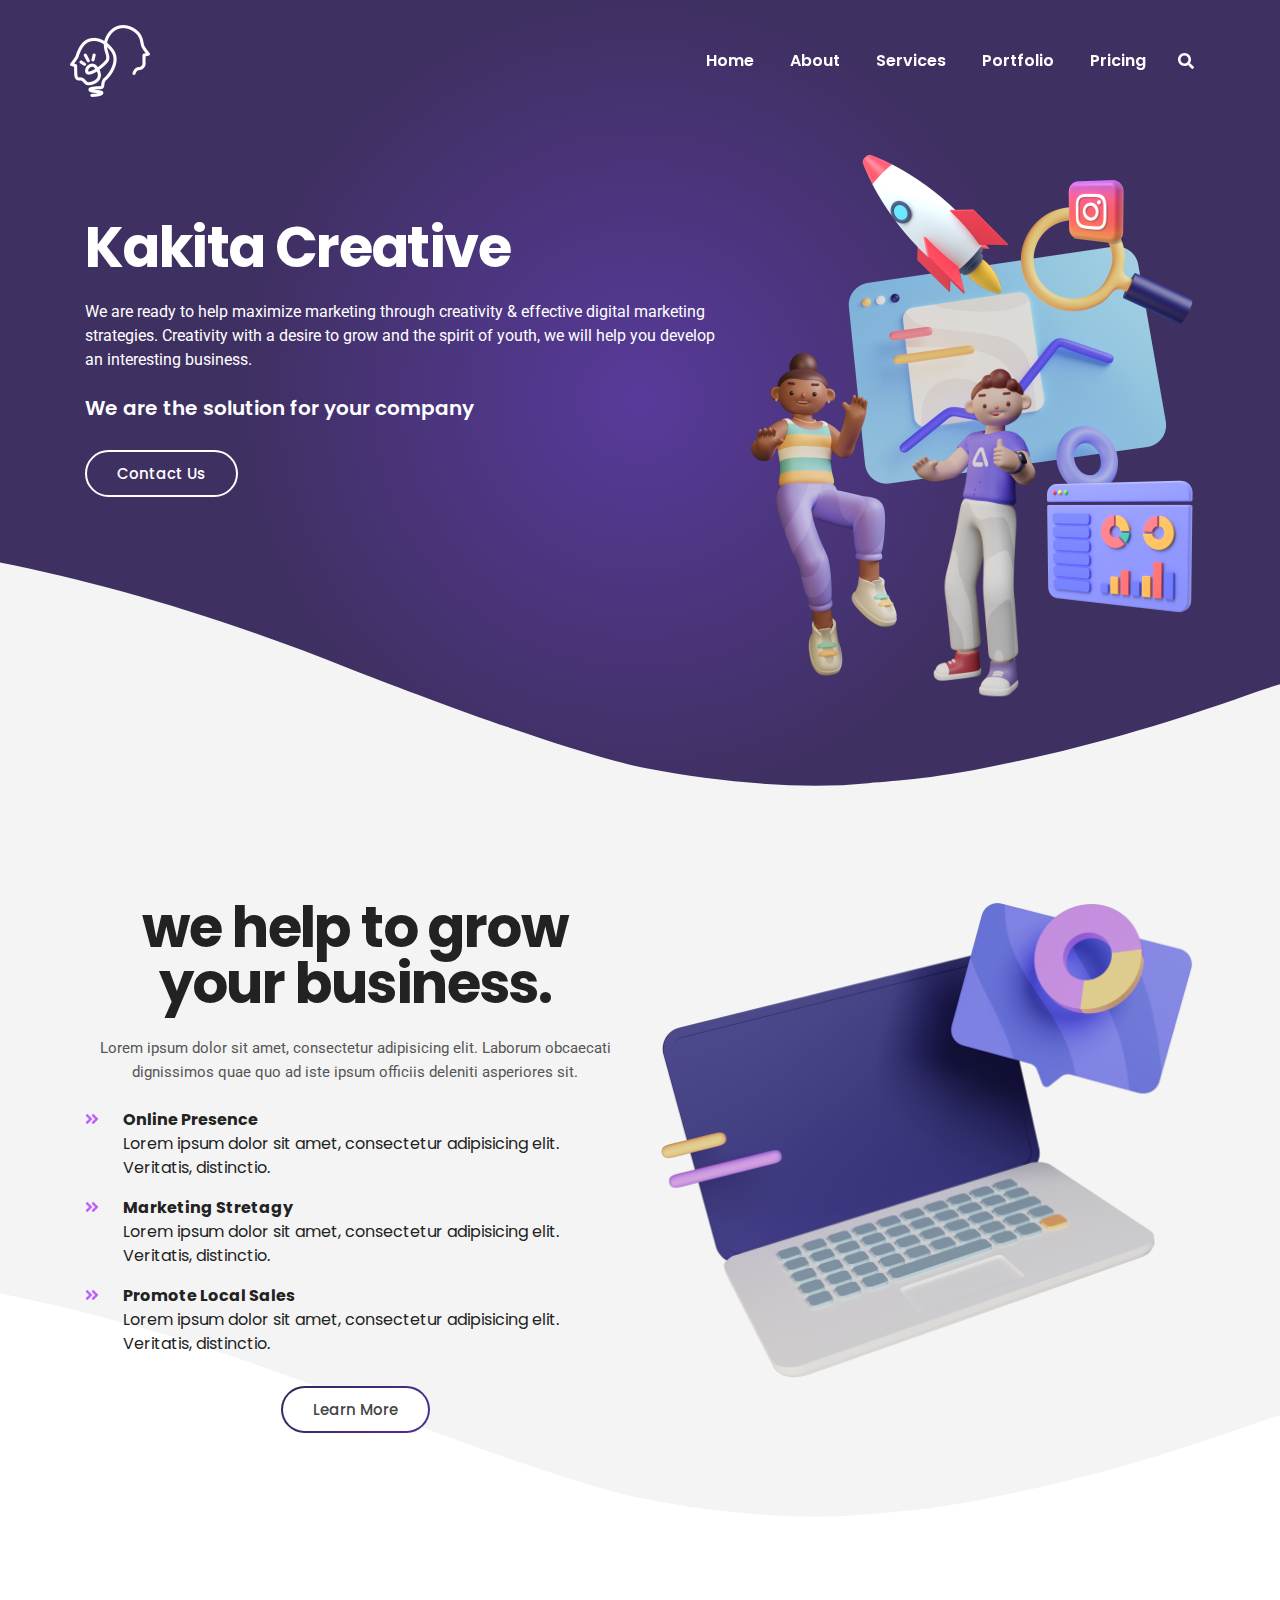
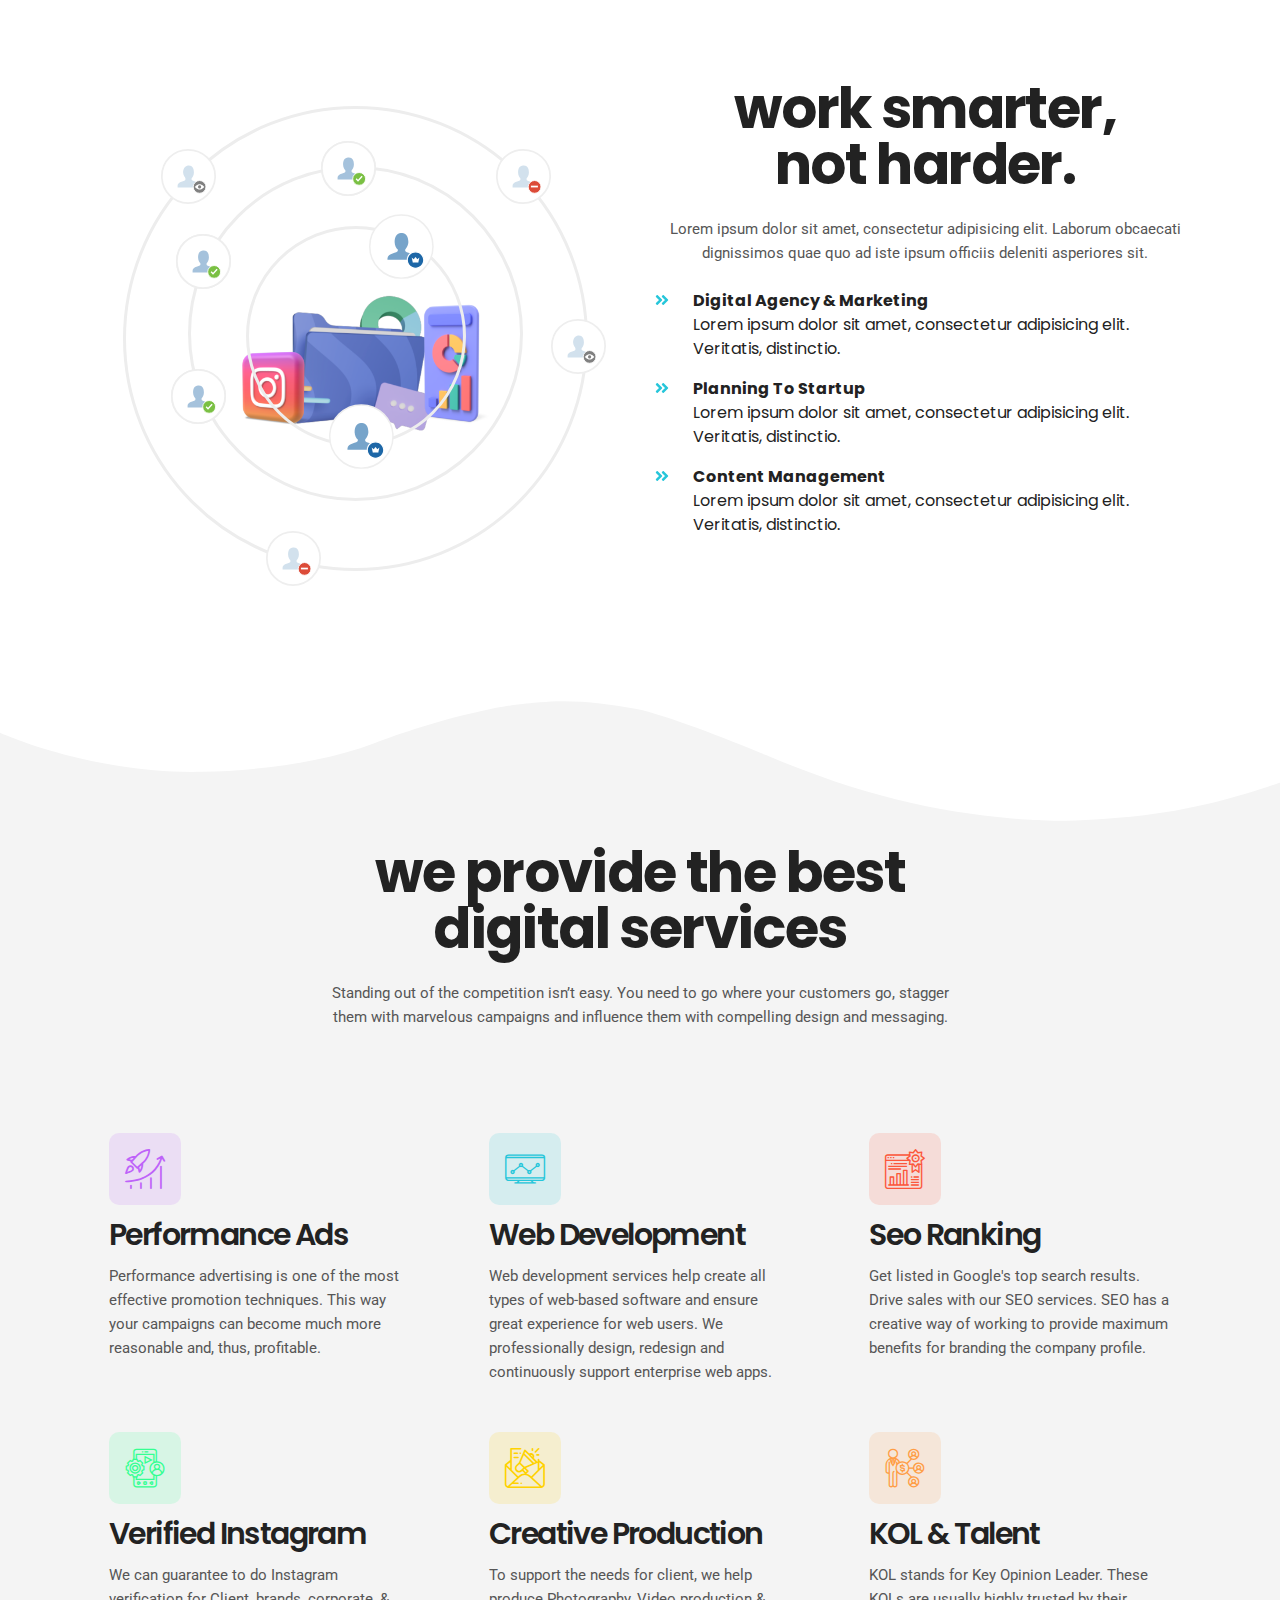
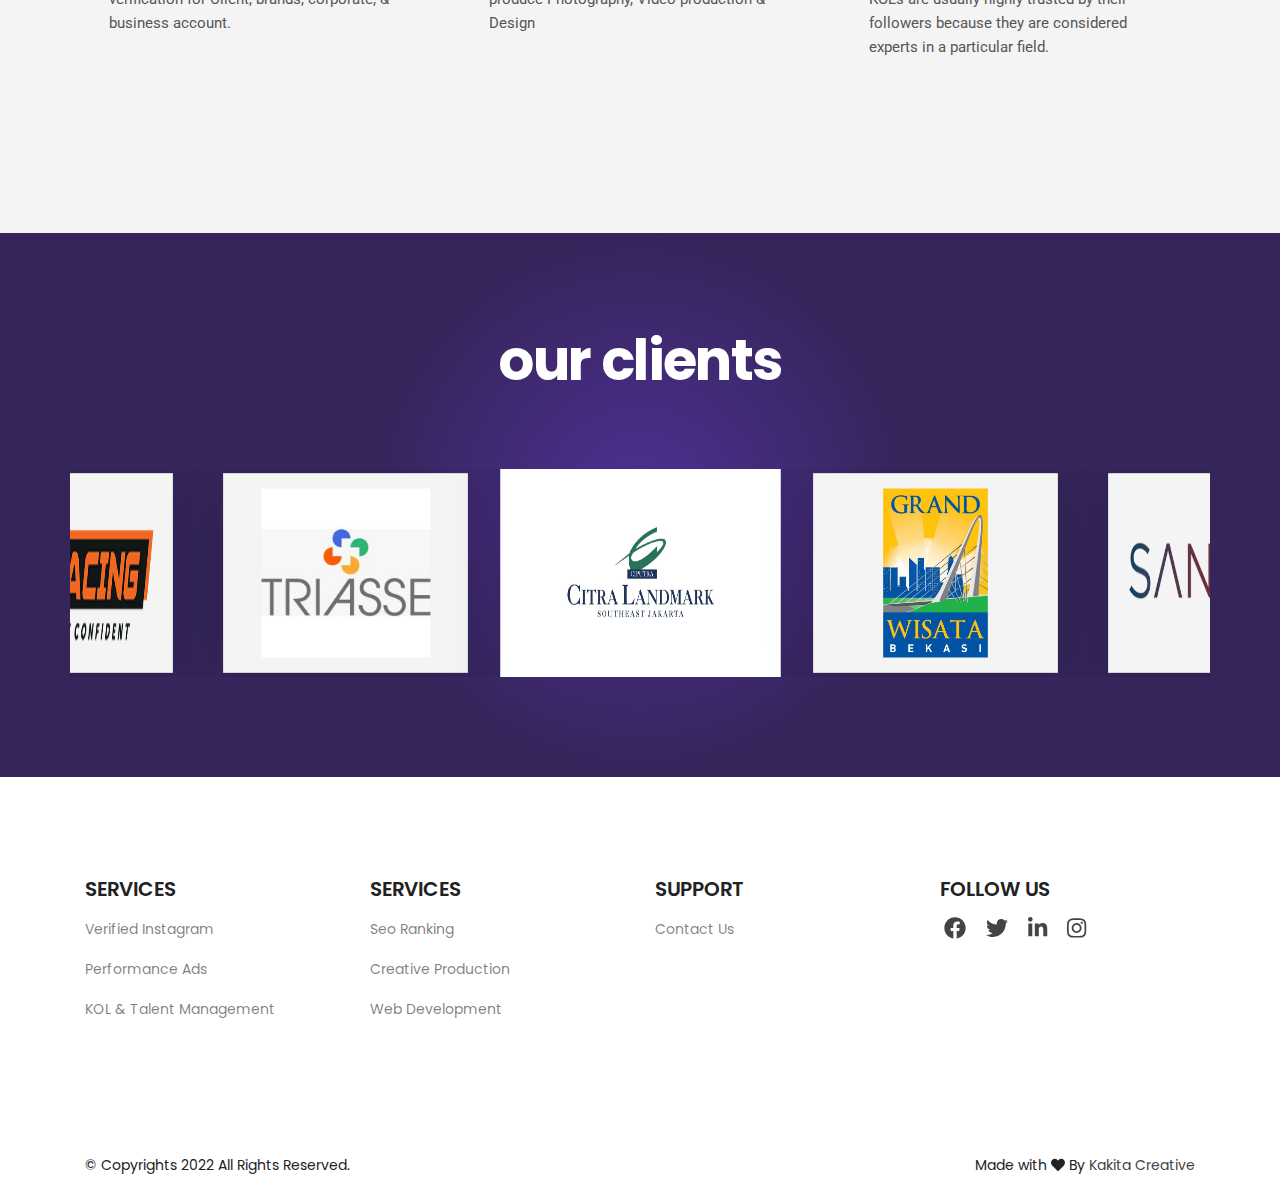
==== commit 198d5cdc: "Update" ====
--- a/index.html
+++ b/index.html
@@ -415,240 +415,8 @@
                     </div>
                 </div>
             </div>
-            <!-- Shape Bottom -->
-            <div class="shape shape-bottom">
-                <svg xmlns="http://www.w3.org/2000/svg" viewBox="0 0 1000 100" preserveAspectRatio="none" fill="#FFFFFF">
-                    <path class="shape-fill" d="M421.9,6.5c22.6-2.5,51.5,0.4,75.5,5.3c23.6,4.9,70.9,23.5,100.5,35.7c75.8,32.2,133.7,44.5,192.6,49.7
-        c23.6,2.1,48.7,3.5,103.4-2.5c54.7-6,106.2-25.6,106.2-25.6V0H0v30.3c0,0,72,32.6,158.4,30.5c39.2-0.7,92.8-6.7,134-22.4
-        c21.2-8.1,52.2-18.2,79.7-24.2C399.3,7.9,411.6,7.5,421.9,6.5z"></path>
-                </svg>
-            </div>
         </section>
         <!-- ***** Service Area End ***** -->
-
-        <!-- ***** Portfolio Area Start ***** -->
-        <section id="portfolio" class="portfolio-area overflow-hidden ptb_100">
-            <div class="container">
-                <div class="row justify-content-center">
-                    <div class="col-12 col-md-10 col-lg-7">
-                        <!-- Section Heading -->
-                        <div class="section-heading text-center">
-                            <h2>Our Recent Works</h2>
-                        </div>
-                    </div>
-                </div>
-                <div class="row justify-content-center text-center">
-                    <div class="col-12">
-                        <!-- Portfolio Menu -->
-                        <div class="portfolio-menu btn-group btn-group-toggle flex-wrap justify-content-center text-center mb-4 mb-md-5" data-toggle="buttons">
-                            <label class="btn active d-table text-uppercase p-2">
-                                <input type="radio" value="all" checked class="portfolio-btn">
-                                <span>All</span>
-                            </label>
-                            <label class="btn d-table text-uppercase p-2">
-                                <input type="radio" value="marketing" class="portfolio-btn">
-                                <span>Marketing</span>
-                            </label>
-                            <label class="btn d-table text-uppercase p-2">
-                                <input type="radio" value="agency" class="portfolio-btn">
-                                <span>Agency</span>
-                            </label>
-                            <label class="btn d-table text-uppercase p-2">
-                                <input type="radio" value="seo" class="portfolio-btn">
-                                <span>SEO</span>
-                            </label>
-                            <label class="btn d-table text-uppercase p-2">
-                                <input type="radio" value="development" class="portfolio-btn">
-                                <span>App Development</span>
-                            </label>
-                        </div>
-                    </div>
-                </div>
-                <!-- Portfolio Items -->
-                <div class="row items portfolio-items">
-                    <div class="col-12 col-sm-6 col-lg-4 portfolio-item" data-groups='["marketing","development"]'>
-                        <!-- Single Case Studies -->
-                        <div class="single-case-studies">
-                            <!-- Case Studies Thumb -->
-                            <a href="#">
-                                <img src="assets/img/case_studies/case_studies_1/thumb_1.jpg" alt="">
-                            </a>
-                            <!-- Case Studies Overlay -->
-                            <a href="#" class="case-studies-overlay">
-                                <!-- Overlay Text -->
-                                <span class="overlay-text text-center p-3">
-                                    <h3 class="text-white mb-3">Digital Marketing</h3>
-                                    <p class="text-white">Lorem ipsum dolor sit amet, consectet ur adipisicing elit.</p>
-                                </span>
-                            </a>
-                        </div>
-                    </div>
-                    <div class="col-12 col-sm-6 col-lg-4 portfolio-item" data-groups='["seo","development"]'>
-                        <!-- Single Case Studies -->
-                        <div class="single-case-studies">
-                            <!-- Case Studies Thumb -->
-                            <a href="#">
-                                <img src="assets/img/case_studies/case_studies_1/thumb_2.jpg" alt="">
-                            </a>
-                            <!-- Case Studies Overlay -->
-                            <a href="#" class="case-studies-overlay">
-                                <!-- Overlay Text -->
-                                <span class="overlay-text text-center p-3">
-                                    <h3 class="text-white mb-3">App Development</h3>
-                                    <p class="text-white">Lorem ipsum dolor sit amet, consectet ur adipisicing elit.</p>
-                                </span>
-                            </a>
-                        </div>
-                    </div>
-                    <div class="col-12 col-sm-6 col-lg-4 portfolio-item" data-groups='["marketing","agency"]'>
-                        <!-- Single Case Studies -->
-                        <div class="single-case-studies">
-                            <!-- Case Studies Thumb -->
-                            <a href="#">
-                                <img src="assets/img/case_studies/case_studies_1/thumb_4.jpg" alt="">
-                            </a>
-                            <!-- Case Studies Overlay -->
-                            <a href="#" class="case-studies-overlay">
-                                <!-- Overlay Text -->
-                                <span class="overlay-text text-center p-3">
-                                    <h3 class="text-white mb-3">Content Management</h3>
-                                    <p class="text-white">Lorem ipsum dolor sit amet, consectet ur adipisicing elit.</p>
-                                </span>
-                            </a>
-                        </div>
-                    </div>
-                    <div class="col-12 col-sm-6 col-lg-4 portfolio-item" data-groups='["agency","development","seo"]'>
-                        <!-- Single Case Studies -->
-                        <div class="single-case-studies">
-                            <!-- Case Studies Thumb -->
-                            <a href="#">
-                                <img src="assets/img/case_studies/case_studies_1/thumb_3.jpg" alt="">
-                            </a>
-                            <!-- Case Studies Overlay -->
-                            <a href="#" class="case-studies-overlay">
-                                <!-- Overlay Text -->
-                                <span class="overlay-text text-center p-3">
-                                    <h3 class="text-white mb-3">Data Analysis</h3>
-                                    <p class="text-white">Lorem ipsum dolor sit amet, consectet ur adipisicing elit.</p>
-                                </span>
-                            </a>
-                        </div>
-                    </div>
-                    <div class="col-12 col-sm-6 col-lg-4 portfolio-item" data-groups='["development","marketing","development"]'>
-                        <!-- Single Case Studies -->
-                        <div class="single-case-studies">
-                            <!-- Case Studies Thumb -->
-                            <a href="#">
-                                <img src="assets/img/case_studies/case_studies_1/thumb_5.jpg" alt="">
-                            </a>
-                            <!-- Case Studies Overlay -->
-                            <a href="#" class="case-studies-overlay">
-                                <!-- Overlay Text -->
-                                <span class="overlay-text text-center p-3">
-                                    <h3 class="text-white mb-3">SEO Marketing</h3>
-                                    <p class="text-white">Lorem ipsum dolor sit amet, consectet ur adipisicing elit.</p>
-                                </span>
-                            </a>
-                        </div>
-                    </div>
-                    <div class="col-12 col-sm-6 col-lg-4 portfolio-item" data-groups='["agency","development","marketing","seo"]'>
-                        <!-- Single Case Studies -->
-                        <div class="single-case-studies">
-                            <!-- Case Studies Thumb -->
-                            <a href="#">
-                                <img src="assets/img/case_studies/case_studies_1/thumb_6.jpg" alt="">
-                            </a>
-                            <!-- Case Studies Overlay -->
-                            <a href="#" class="case-studies-overlay">
-                                <!-- Overlay Text -->
-                                <span class="overlay-text text-center p-3">
-                                    <h3 class="text-white mb-3">Marketing Strategy</h3>
-                                    <p class="text-white">Lorem ipsum dolor sit amet, consectet ur adipisicing elit.</p>
-                                </span>
-                            </a>
-                        </div>
-                    </div>
-                </div>
-                <div class="row justify-content-center">
-                    <a href="#" class="btn btn-bordered mt-4">View More</a>
-                </div>
-            </div>
-        </section>
-        <!-- ***** Portfolio Area End ***** -->
-
-        <!-- ***** Price Plan Area Start ***** -->
-        <section id="pricing" class="section price-plan-area bg-grey overflow-hidden ptb_100">
-            <div class="container">
-                <div class="row justify-content-center">
-                    <div class="col-12 col-md-10 col-lg-7">
-                        <!-- Section Heading -->
-                        <div class="section-heading text-center">
-                            <h2>Our Price for verified instagram</h2>
-                            <p class="d-none d-sm-block mt-4">It's not cheap to verify Instagram, but we ensure that we are the cheapest in its class.</p>
-                            <p class="d-block d-sm-none mt-4">It's not cheap to verify Instagram, but we ensure that we are the cheapest in its class.</p>
-                        </div>
-                    </div>
-                </div>
-                <div class="row justify-content-center">
-                    <div class="col-12 col-lg-8">
-                        <div class="row price-plan-wrapper">
-                            <div class="col-12 col-md-6">
-                                <!-- Single Price Plan -->
-                                <div class="single-price-plan color-1 bg-hover hover-top text-center p-5">
-                                    <!-- Plan Title -->
-                                    <div class="plan-title mb-2 mb-sm-3">
-                                        <h3 class="mb-2">Brand / Corporate</h3>
-                                        <p>Our services to verify your Instagram account.</p>
-                                    </div>
-                                    <!-- Plan Price -->
-                                    <div class="plan-price pb-2 pb-sm-3">
-                                        <span class="color-primary fw-7">Rp</span>
-                                        <span class="h1 fw-7">45</span>
-                                        <sub class="validity text-muted fw-5">Jt</sub>
-                                    </div>
-                                    <!-- Plan Description -->
-                                    <div class="plan-description">
-                                        <ul class="plan-features">
-                                            <li class="py-2">Cooperating with 70 National Media</li>
-                                            <li class="py-2">100% safe without asking for account access</li>
-                                            <li class="py-2 text-muted">Very affordable prices</li>
-                                        </ul>
-                                    </div>
-                                </div>
-                            </div>
-                            <div class="col-12 col-md-6">
-                                <!-- Single Price Plan -->
-                                <div class="single-price-plan color-1 bg-hover hover-top text-center p-5">
-                                    <!-- Plan Title -->
-                                    <div class="plan-title mb-2 mb-sm-3">
-                                        <h3 class="mb-2">Personal</h3>
-                                        <p>Our services to verify your Instagram account.</p>
-                                    </div>
-                                    <!-- Plan Price -->
-                                    <div class="plan-price pb-2 pb-sm-3">
-                                        <span class="color-primary fw-7">Rp</span>
-                                        <span class="h1 fw-7">50</span>
-                                        <sub class="validity text-muted fw-5">Jt</sub>
-                                    </div>
-                                    <!-- Plan Description -->
-                                    <div class="plan-description">
-                                        <ul class="plan-features">
-                                            <li class="py-2">Cooperating with 70 National Media</li>
-                                            <li class="py-2">100% safe without asking for account access</li>
-                                            <li class="py-2 text-muted">Very affordable prices</li>
-                                        </ul>
-                                    </div>
-                                </div>
-                            </div>
-                        </div>
-                    </div>
-                </div>
-                <div class="row justify-content-center pt-5">
-                    <p class="pt-4 fw-5">Not sure what to choose? <a class="service-btn" href="#"><strong>Contact Us</strong></a></p>
-                </div>
-            </div>
-        </section>
-        <!-- ***** Price Plan Area End ***** -->
 
         <!-- ***** Review Area Start ***** -->
         <section id="review" class="section review-area bg-overlay ptb_100">
@@ -657,7 +425,7 @@
                     <div class="col-12 col-md-10 col-lg-7">
                         <!-- Section Heading -->
                         <div class="section-heading text-center">
-                            <h2 class="text-white">Our clients says</h2>
+                            <h2 class="text-white">Our clients</h2>
                         </div>
                     </div>
                 </div>
@@ -665,83 +433,65 @@
                     <!-- Client Reviews -->
                     <div class="client-reviews owl-carousel">
                         <!-- Single Review -->
-                        <div class="single-review p-5">
-                            <!-- Review Content -->
-                            <div class="review-content">
-                                <!-- Review Text -->
-                                <div class="review-text">
-                                    <p>Lorem ipsum dolor sit amet, consectetur adipisicing elit. Ipsam est modi amet error earum aperiam, fuga labore facere rem ab nemo possimus cum excepturi expedita. Culpa rerum, quaerat qui non.</p>
-                                </div>
-                                <!-- Quotation Icon -->
-                                <div class="quot-icon">
-                                    <img class="avatar-sm" src="assets/img/quote.png" alt="">
-                                </div>
-                            </div>
-                            <!-- Reviewer -->
-                            <div class="reviewer media mt-3">
-                                <!-- Reviewer Thumb -->
-                                <div class="reviewer-thumb">
-                                    <img class="avatar-lg radius-100" src="assets/img/avatar/avatar-1.png" alt="">
-                                </div>
-                                <!-- Reviewer Media -->
-                                <div class="reviewer-meta media-body align-self-center ml-4">
-                                    <h5 class="reviewer-name color-primary mb-2">Junaid Hasan</h5>
-                                    <h6 class="text-secondary fw-6">CEO, Themeland</h6>
-                                </div>
-                            </div>
-                        </div>
-                        <!-- Single Review -->
-                        <div class="single-review p-5">
-                            <!-- Review Content -->
-                            <div class="review-content">
-                                <!-- Review Text -->
-                                <div class="review-text">
-                                    <p>Lorem ipsum dolor sit amet, consectetur adipisicing elit. Ipsam est modi amet error earum aperiam, fuga labore facere rem ab nemo possimus cum excepturi expedita. Culpa rerum, quaerat qui non.</p>
-                                </div>
-                                <!-- Quotation Icon -->
-                                <div class="quot-icon">
-                                    <img class="avatar-sm" src="assets/img/quote.png" alt="">
-                                </div>
-                            </div>
-                            <!-- Reviewer -->
-                            <div class="reviewer media mt-3">
-                                <!-- Reviewer Thumb -->
-                                <div class="reviewer-thumb">
-                                    <img class="avatar-lg radius-100" src="assets/img/avatar/avatar-2.png" alt="">
-                                </div>
-                                <!-- Reviewer Media -->
-                                <div class="reviewer-meta media-body align-self-center ml-4">
-                                    <h5 class="reviewer-name color-primary mb-2">Yasmin Akter</h5>
-                                    <h6 class="text-secondary fw-6">Founder, Themeland</h6>
-                                </div>
-                            </div>
-                        </div>
-                        <!-- Single Review -->
-                        <div class="single-review p-5">
-                            <!-- Review Content -->
-                            <div class="review-content">
-                                <!-- Review Text -->
-                                <div class="review-text">
-                                    <p>Lorem ipsum dolor sit amet, consectetur adipisicing elit. Ipsam est modi amet error earum aperiam, fuga labore facere rem ab nemo possimus cum excepturi expedita. Culpa rerum, quaerat qui non.</p>
-                                </div>
-                                <!-- Quotation Icon -->
-                                <div class="quot-icon">
-                                    <img class="avatar-sm" src="assets/img/quote.png" alt="">
-                                </div>
-                            </div>
-                            <!-- Reviewer -->
-                            <div class="reviewer media mt-3">
-                                <!-- Reviewer Thumb -->
-                                <div class="reviewer-thumb">
-                                    <img class="avatar-lg radius-100" src="assets/img/avatar/avatar-3.png" alt="">
-                                </div>
-                                <!-- Reviewer Media -->
-                                <div class="reviewer-meta media-body align-self-center ml-4">
-                                    <h5 class="reviewer-name color-primary mb-2">Md. Arham</h5>
-                                    <h6 class="text-secondary fw-6">CEO, Themeland</h6>
-                                </div>
-                            </div>
-                        </div>
+                        <center>
+                            <div class="single-review p-3">
+                                <img class="avatar-lg" src="assets/img/team/Citra-Landmark-Southeast-Jakarta-logo.jpg" alt="">
+                            </div>
+                        </center>
+                        <!-- Single Review -->
+                        <center>
+                            <div class="single-review p-3">
+                                <img class="avatar-lg" src="assets/img/team/logo-grandwisata-1.jpg" alt="">
+                            </div>
+                        </center>
+                        <!-- Single Review -->
+                        <center>
+                            <div class="single-review p-3">
+                                <img class="avatar-lg" src="assets/img/team/sandiva-logo-splash.png" alt="">
+                            </div>
+                        </center>
+                        <!-- Single Review -->
+                        <center>
+                            <div class="single-review p-3">
+                                <img class="avatar-lg" src="assets/img/team/Smeg-Logo.png" alt="">
+                            </div>
+                        </center>
+                        <!-- Single Review -->
+                        <center>
+                            <div class="single-review p-3">
+                                <img class="avatar-lg" src="assets/img/team/HARIO_Logo-1.jpg" alt="">
+                            </div>
+                        </center>
+                        <!-- Single Review -->
+                        <center>
+                            <div class="single-review p-3">
+                                <img class="avatar-lg" src="assets/img/team/1598860950736.jpg" alt="">
+                            </div>
+                        </center>
+                        <!-- Single Review -->
+                        <center>
+                            <div class="single-review p-3">
+                                <img class="avatar-lg" src="assets/img/team/unnamed (1).png" alt="">
+                            </div>
+                        </center>
+                        <!-- Single Review -->
+                        <center>
+                            <div class="single-review p-3">
+                                <img class="avatar-lg" src="assets/img/team/unnamed.png" alt="">
+                            </div>
+                        </center>
+                        <!-- Single Review -->
+                        <center>
+                            <div class="single-review p-3">
+                                <img class="avatar-lg" src="assets/img/team/logo-1.png" alt="">
+                            </div>
+                        </center>
+                        <!-- Single Review -->
+                        <center>
+                            <div class="single-review p-3">
+                                <img class="avatar-lg" src="assets/img/team/https___cdn.techinasia.com_data_images_w7wHWM8s5llsCDxQdzfwjY88qe8ltYjs6GvonBmG.jpeg" alt="">
+                            </div>
+                        </center>
                     </div>
                 </div>
             </div>
@@ -837,7 +587,6 @@
                                 <div class="row">
                                     <div class="col-12 pb-3">
                                         <h2 class="search-title mb-3">What are you looking for?</h2>
-                                        <p>Lorem ipsum dolor sit amet, consectetur adipiscing elit. Praesent diam lacus, dapibus sed imperdiet consectetur.</p>
                                     </div>
                                 </div>
                                 <div class="row">
--- a/assets/css/style.css
+++ b/assets/css/style.css
@@ -215,8 +215,8 @@
 }
 
 .avatar-lg {
-    height: 5rem;
-    width: 5rem;
+    height: 11rem;
+    width: 11rem;
 }
 
 .text-underlined,
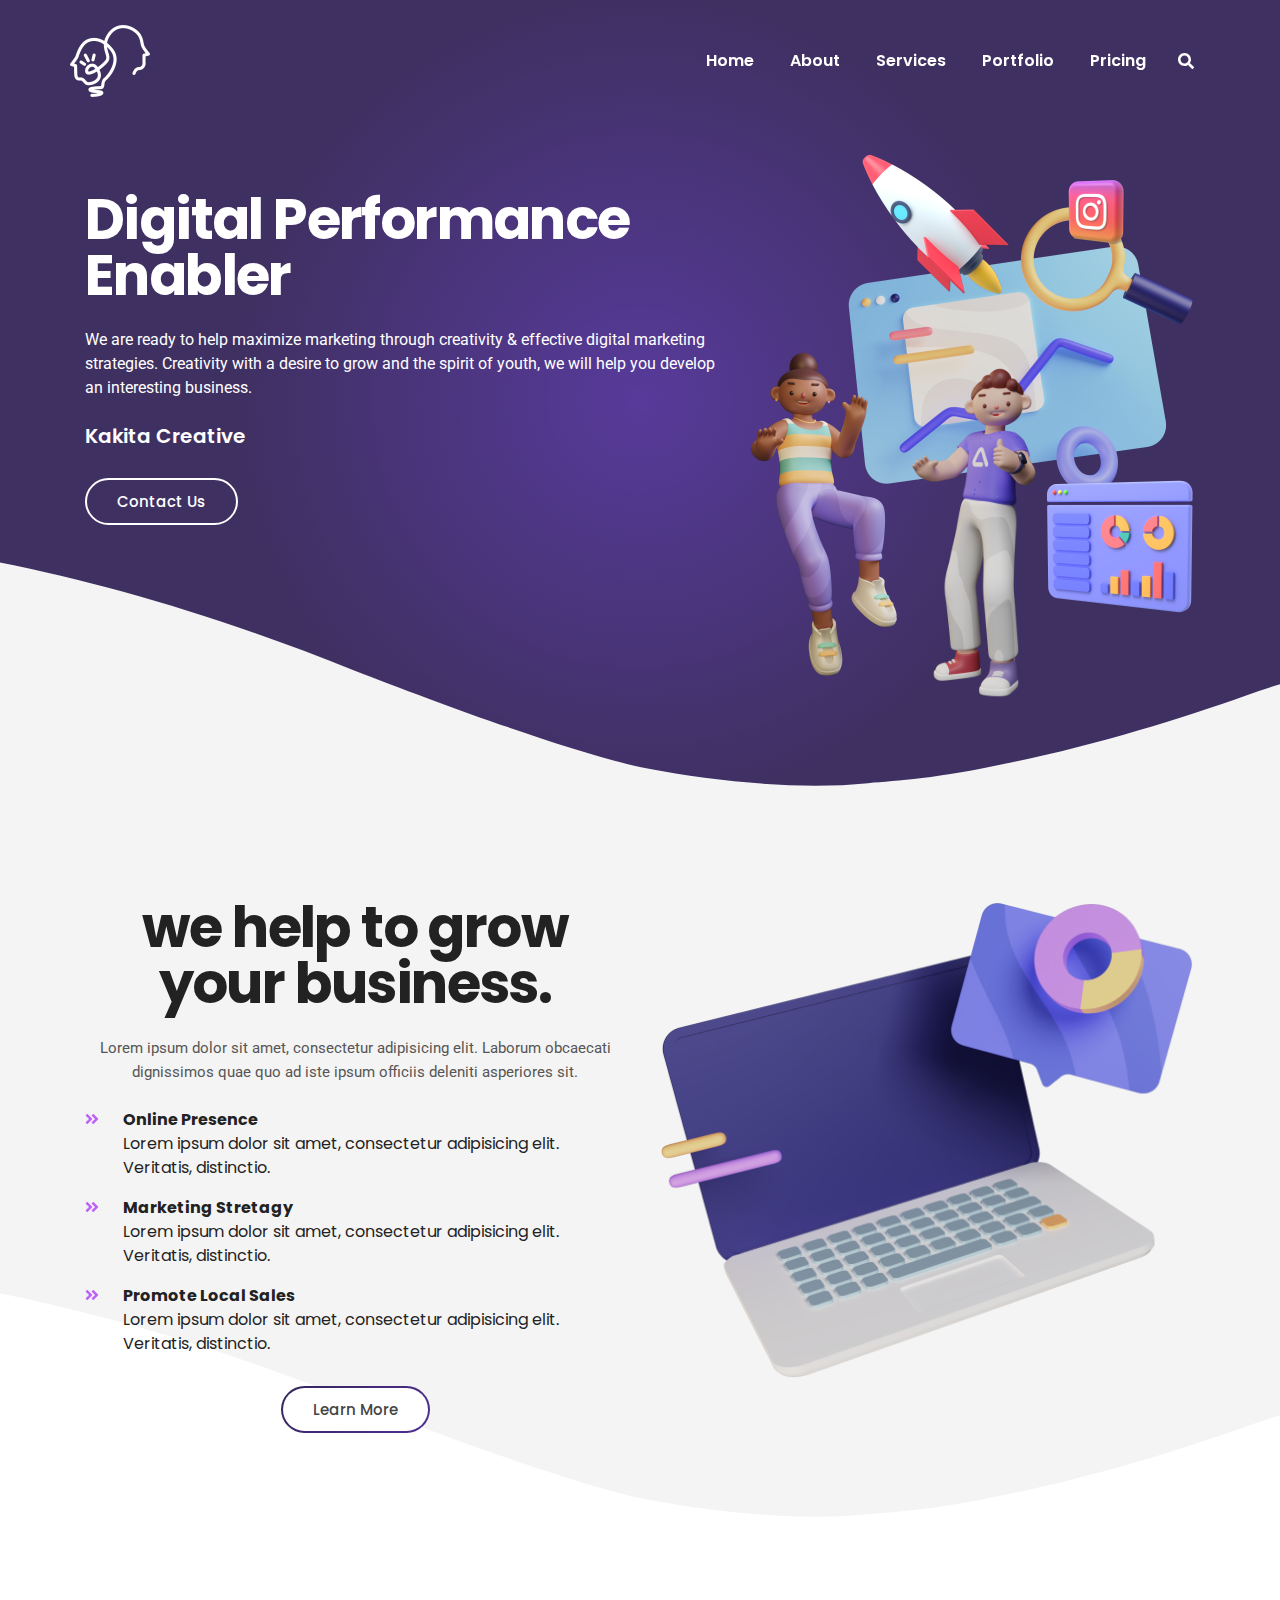
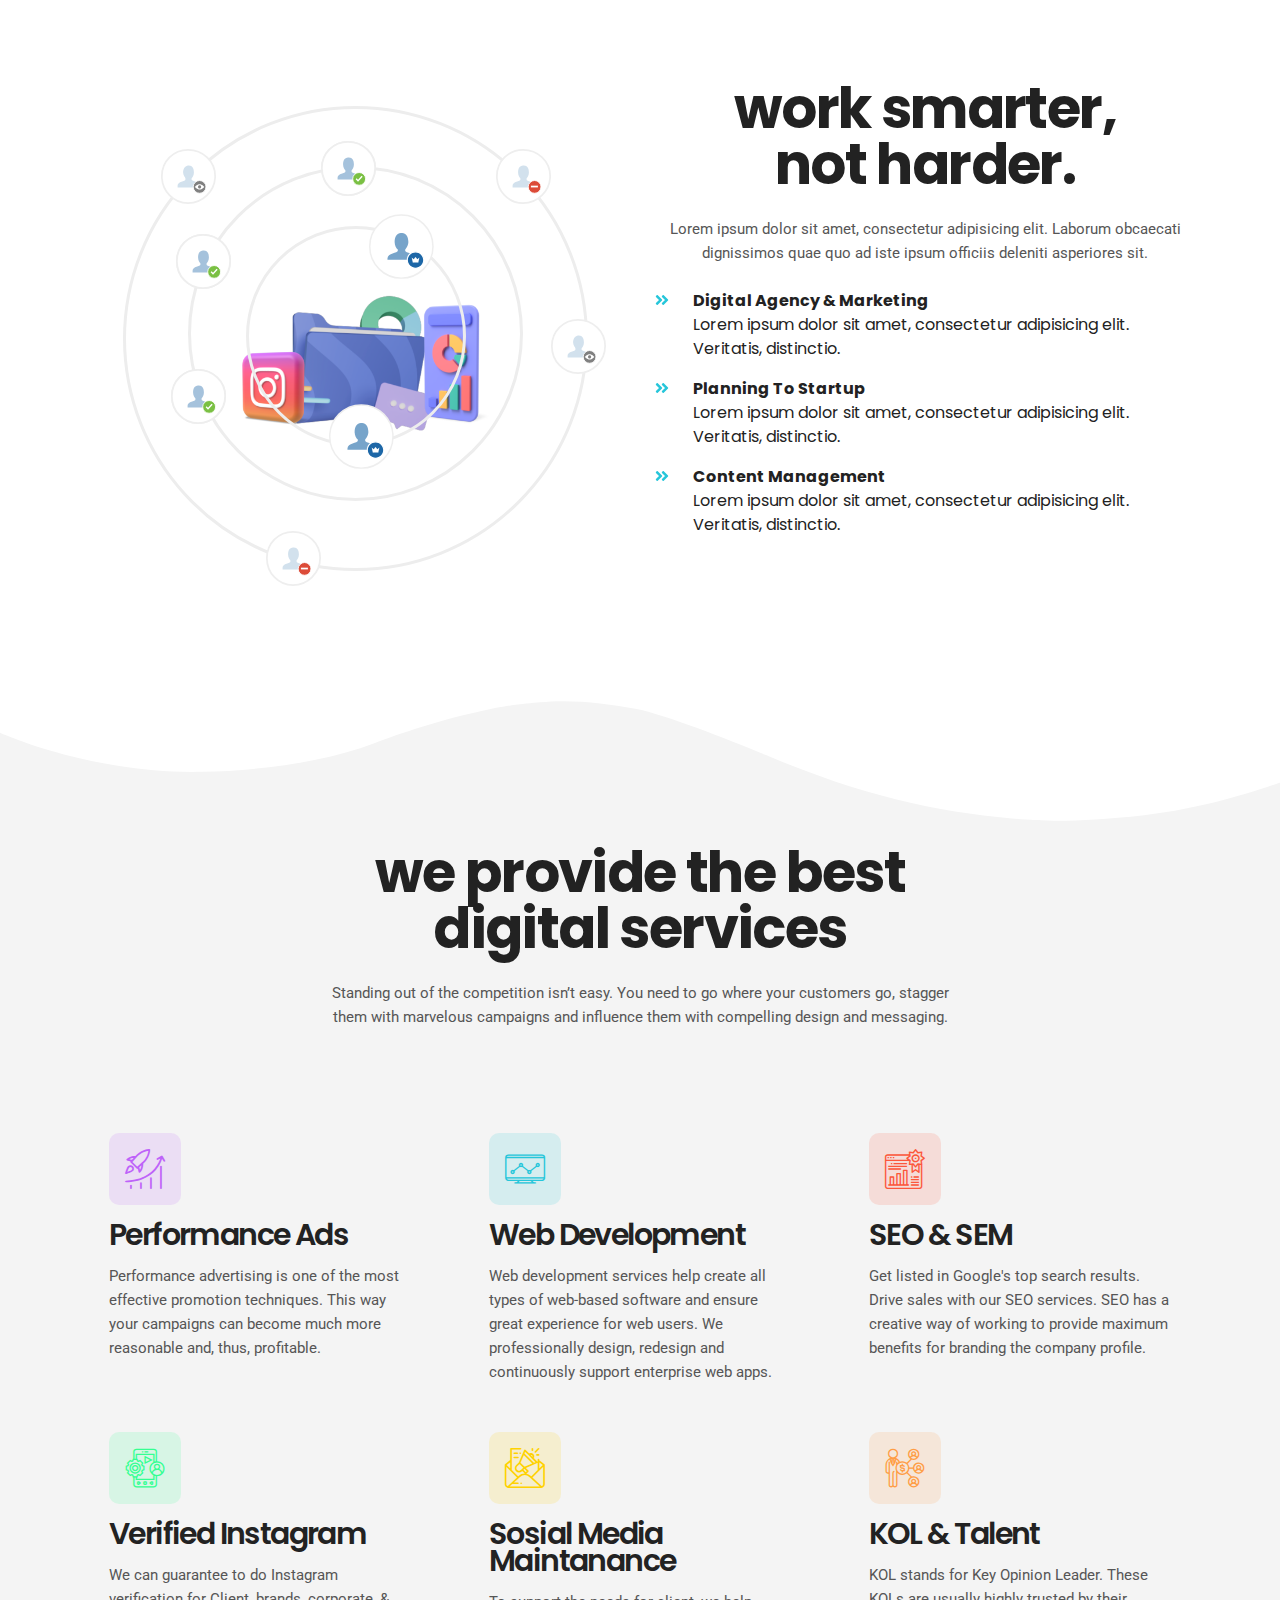
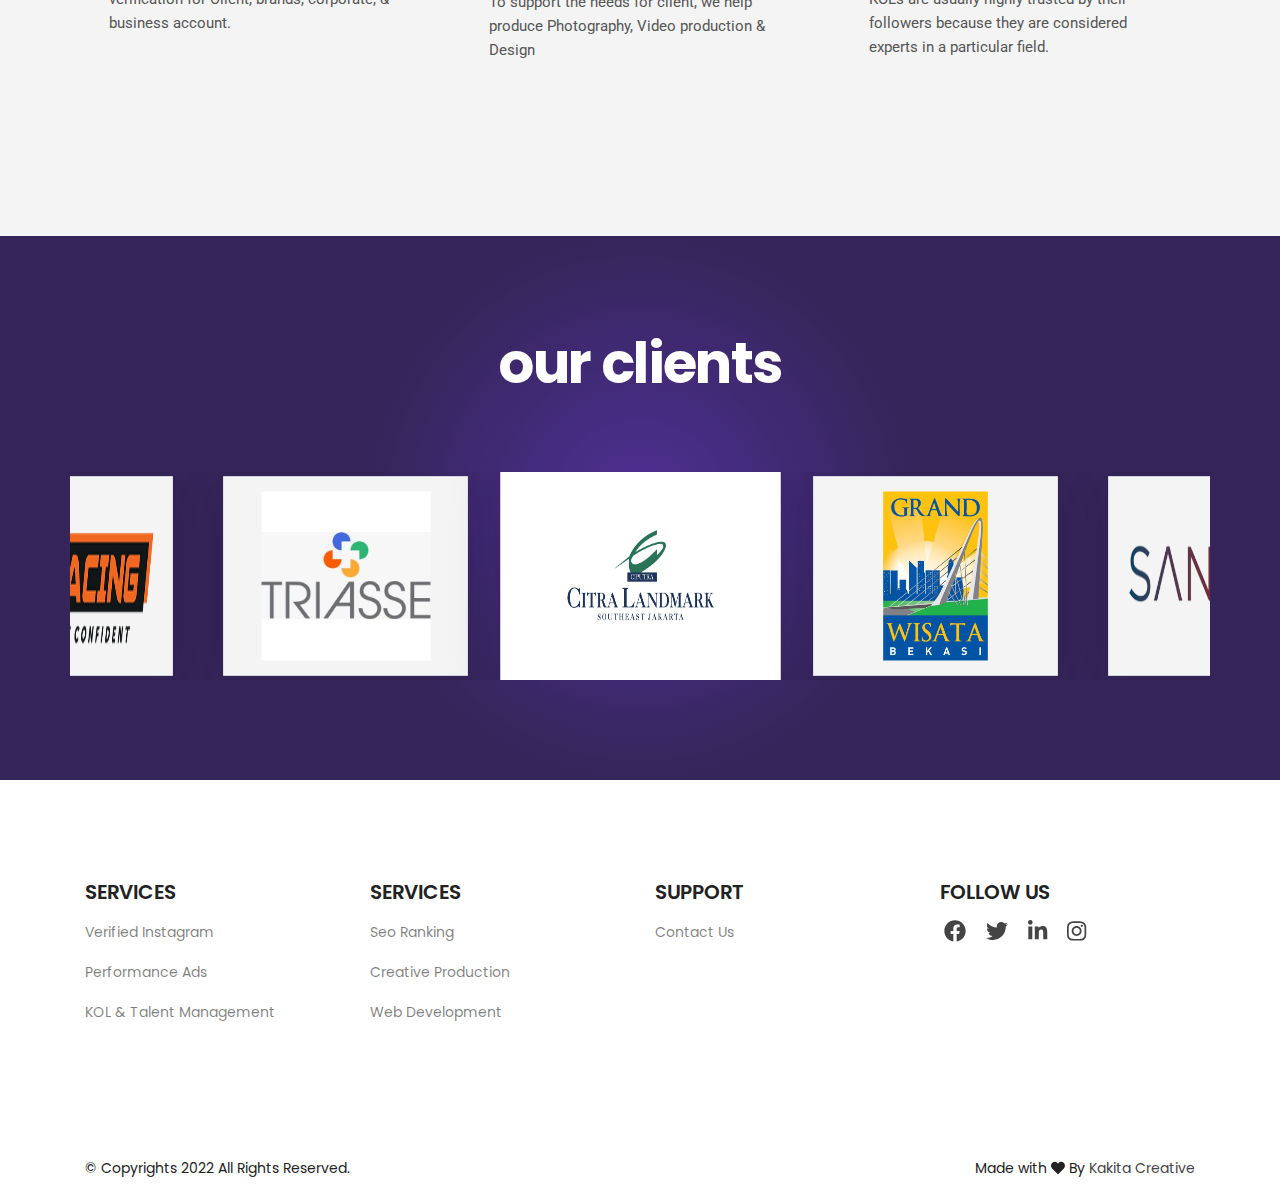
==== commit 6eed4693: "Update index" ====
--- a/index.html
+++ b/index.html
@@ -136,9 +136,9 @@
                     <!-- Welcome Intro Start -->
                     <div class="col-12 col-md-7 pt-3">
                         <div class="welcome-intro">
-                            <h1 class="text-white">Kakita Creative</h1>
+                            <h1 class="text-white">Digital Performance Enabler</h1>
                             <p class="text-white my-4">We are ready to help maximize marketing through creativity & effective digital marketing strategies. Creativity with a desire to grow and the spirit of youth, we will help you develop an interesting business.</p>
-                            <h3 class="text-white">We are the solution for your company</h3>
+                            <h3 class="text-white">Kakita Creative</h3>
                             <!-- Buttons -->
                             <div class="button-group">
                                 <a href="#" class="btn btn-bordered-white d-none d-sm-inline-block">Contact Us</a>
@@ -385,7 +385,7 @@
                         <!-- Single Service -->
                         <div class="single-service p-4">
                             <span class="flaticon-web color-3 icon-bg-3"></span>
-                            <h3 class="my-3">Seo Ranking</h3>
+                            <h3 class="my-3">SEO & SEM</h3>
                             <p>Get listed in Google's top search results. Drive sales with our SEO services. SEO has a creative way of working to provide maximum benefits for branding the company profile.</p>
                         </div>
                     </div>
@@ -401,7 +401,7 @@
                         <!-- Single Service -->
                         <div class="single-service p-4">
                             <span class="flaticon-email color-5 icon-bg-5"></span>
-                            <h3 class="my-3">Creative Production</h3>
+                            <h3 class="my-3">Sosial Media Maintanance</h3>
                             <p>To support the needs for client, we help produce Photography, Video production & Design</p>
                         </div>
                     </div>
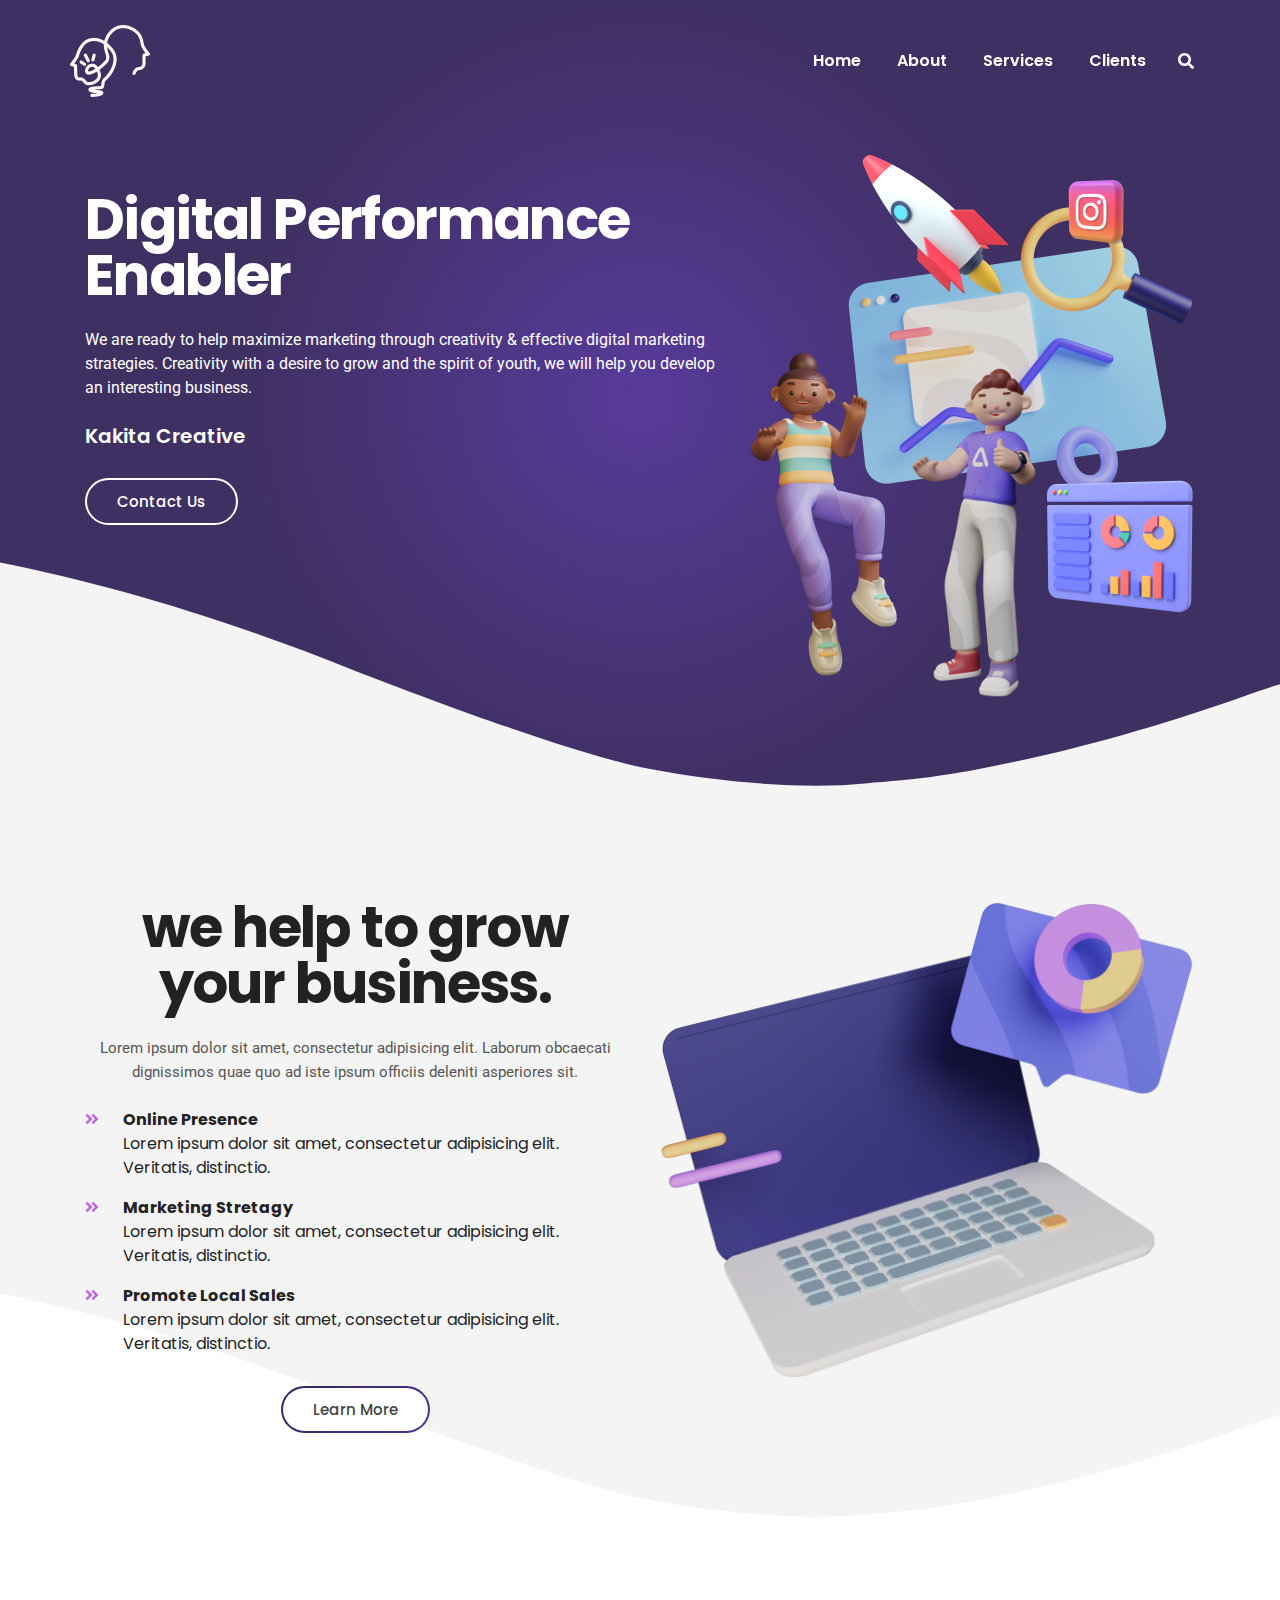
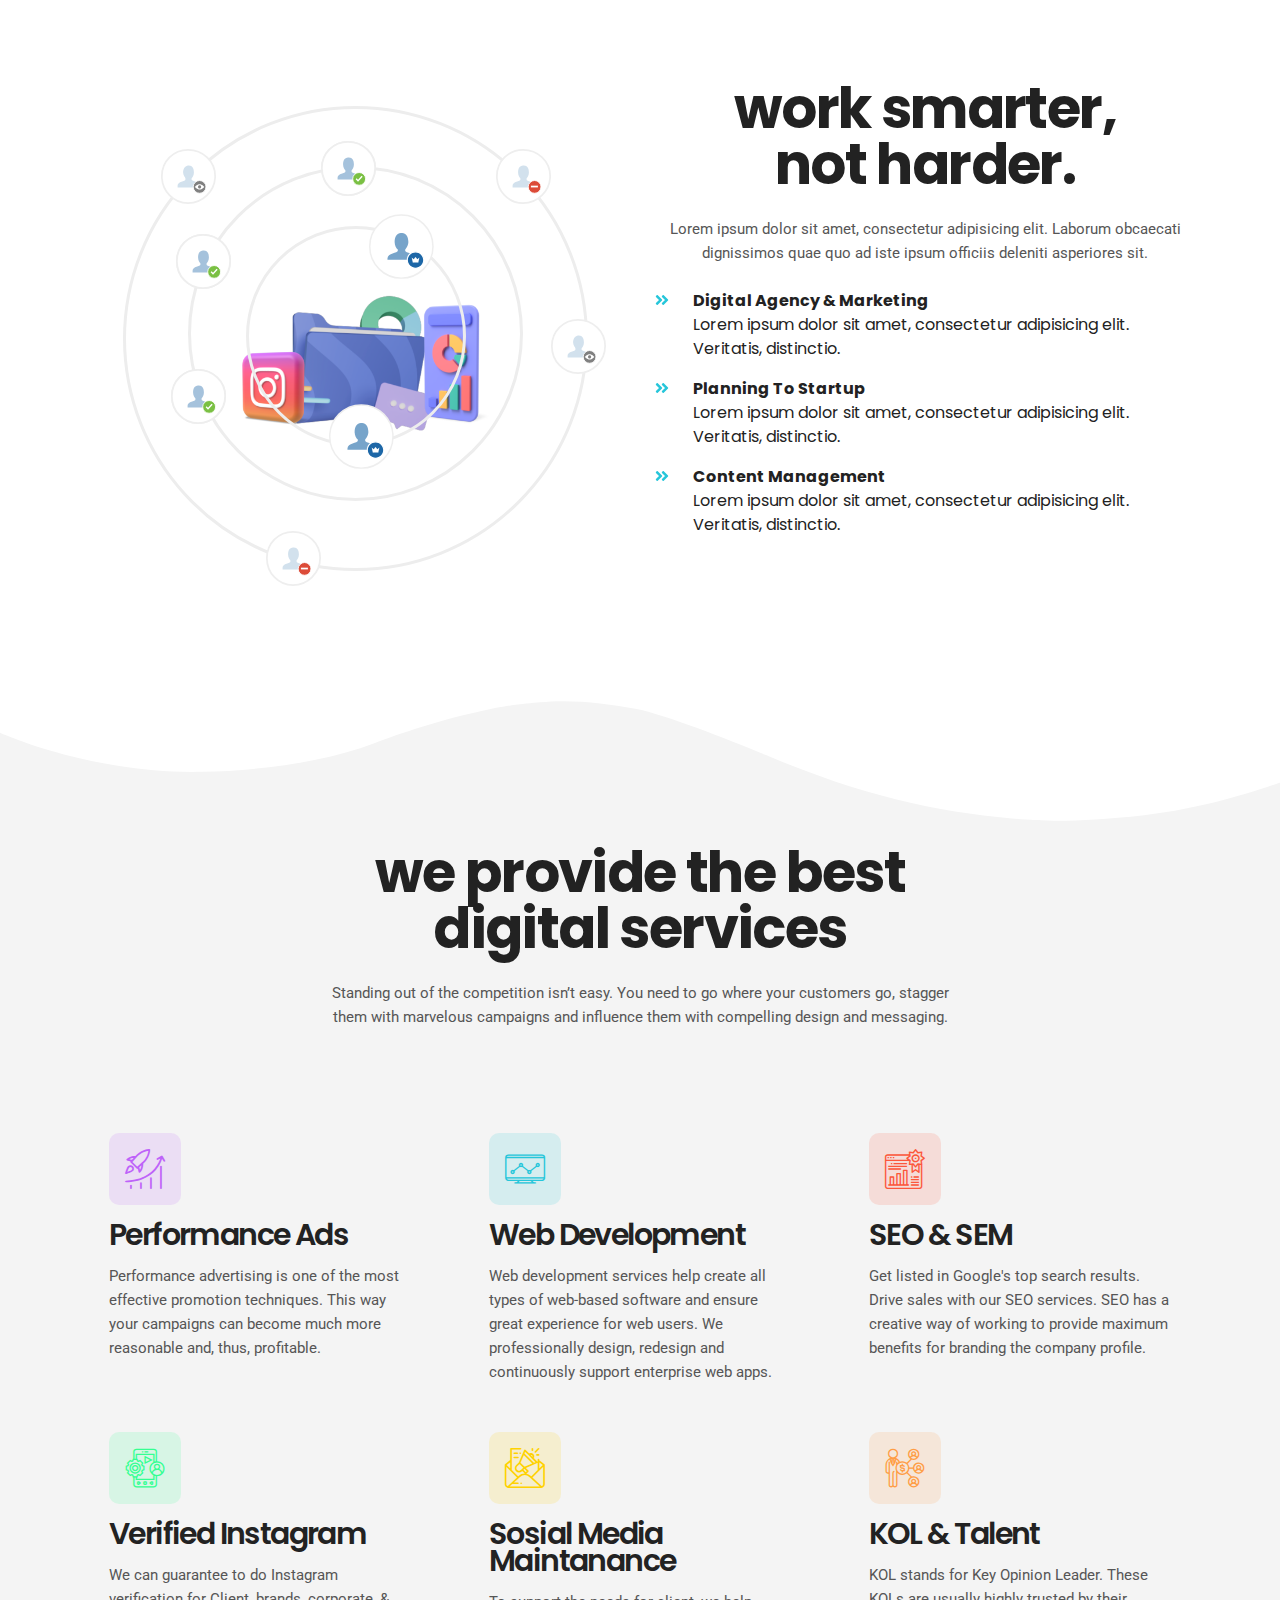
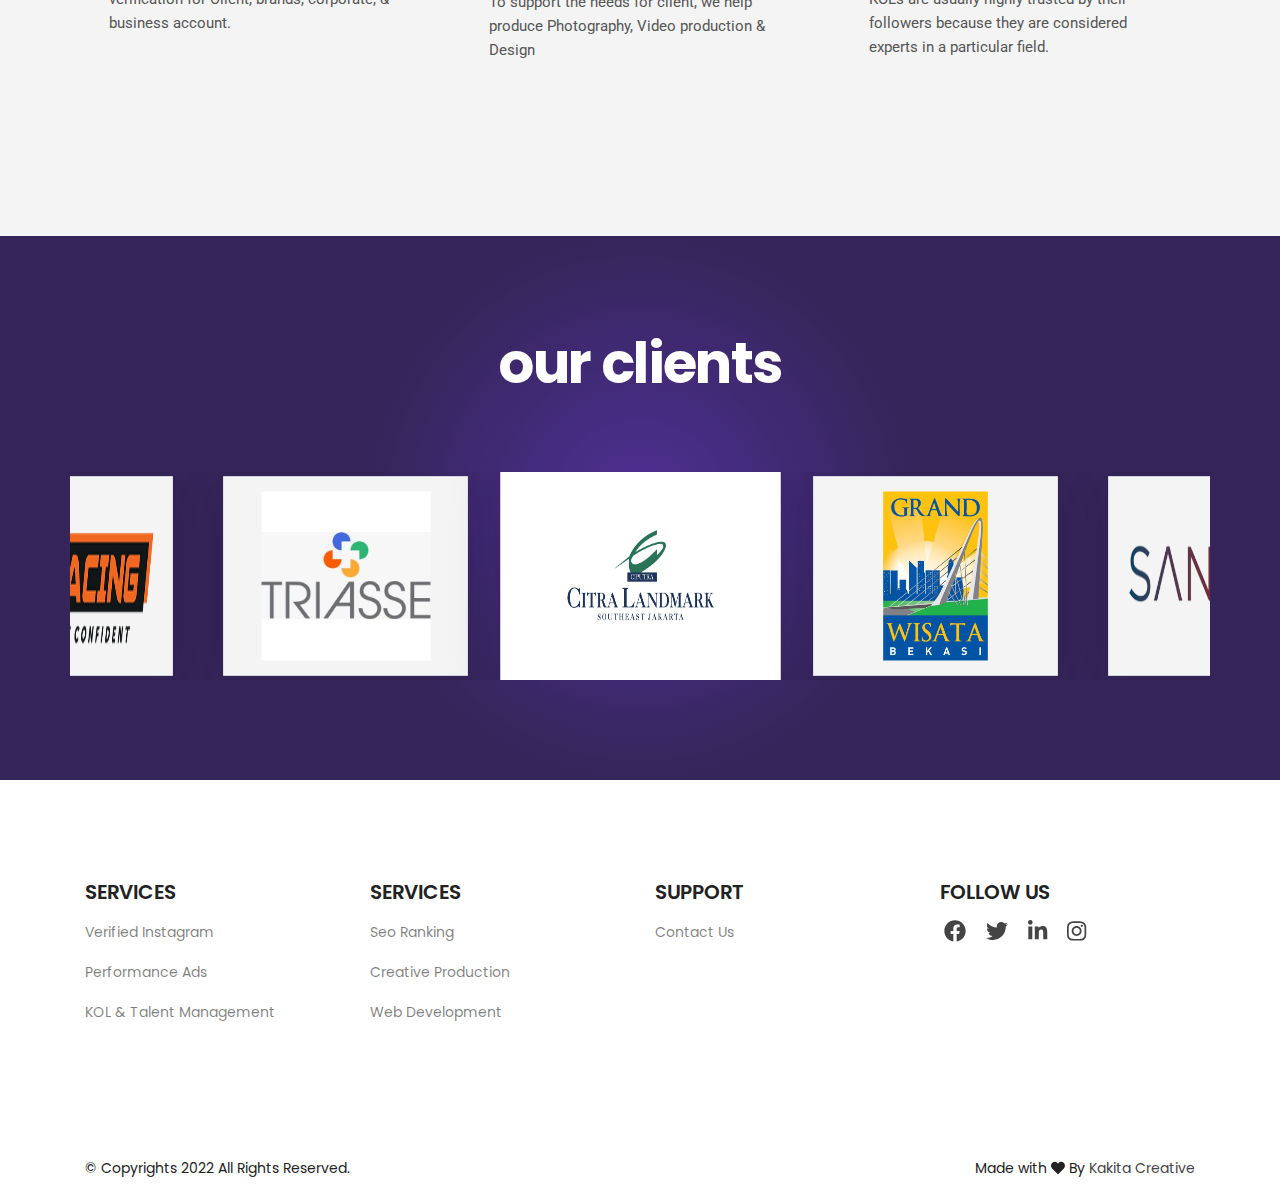
==== commit 3a117af2: "Update index" ====
--- a/index.html
+++ b/index.html
@@ -101,10 +101,7 @@
                             <a class="nav-link scroll" href="#services">Services</a>
                         </li>
                         <li class="nav-item">
-                            <a class="nav-link scroll" href="#portfolio">Portfolio</a>
-                        </li>
-                        <li class="nav-item">
-                            <a class="nav-link scroll" href="#pricing">Pricing</a>
+                            <a class="nav-link scroll" href="#client">Clients</a>
                         </li>
                     </ul>
                     <!-- Navbar Icons -->
@@ -419,7 +416,7 @@
         <!-- ***** Service Area End ***** -->
 
         <!-- ***** Review Area Start ***** -->
-        <section id="review" class="section review-area bg-overlay ptb_100">
+        <section id="client" class="section review-area bg-overlay ptb_100">
             <div class="container">
                 <div class="row justify-content-center">
                     <div class="col-12 col-md-10 col-lg-7">
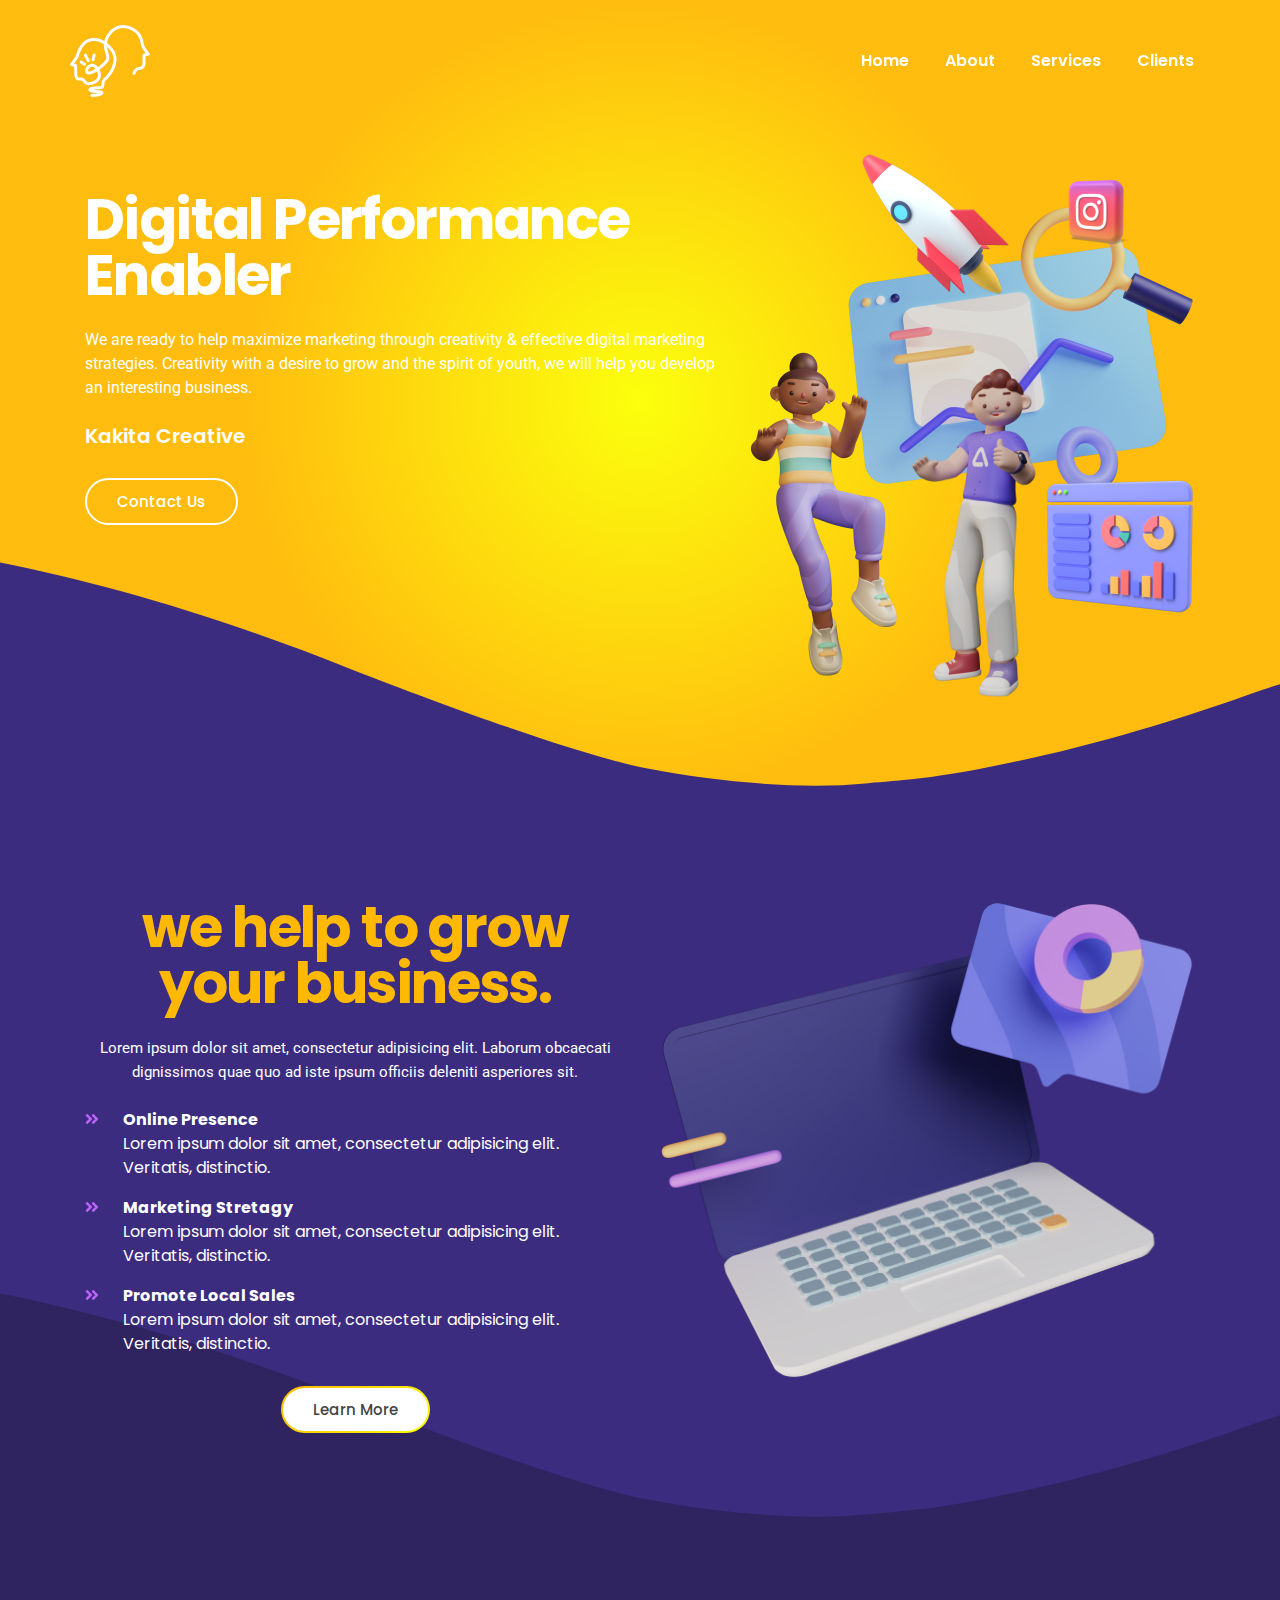
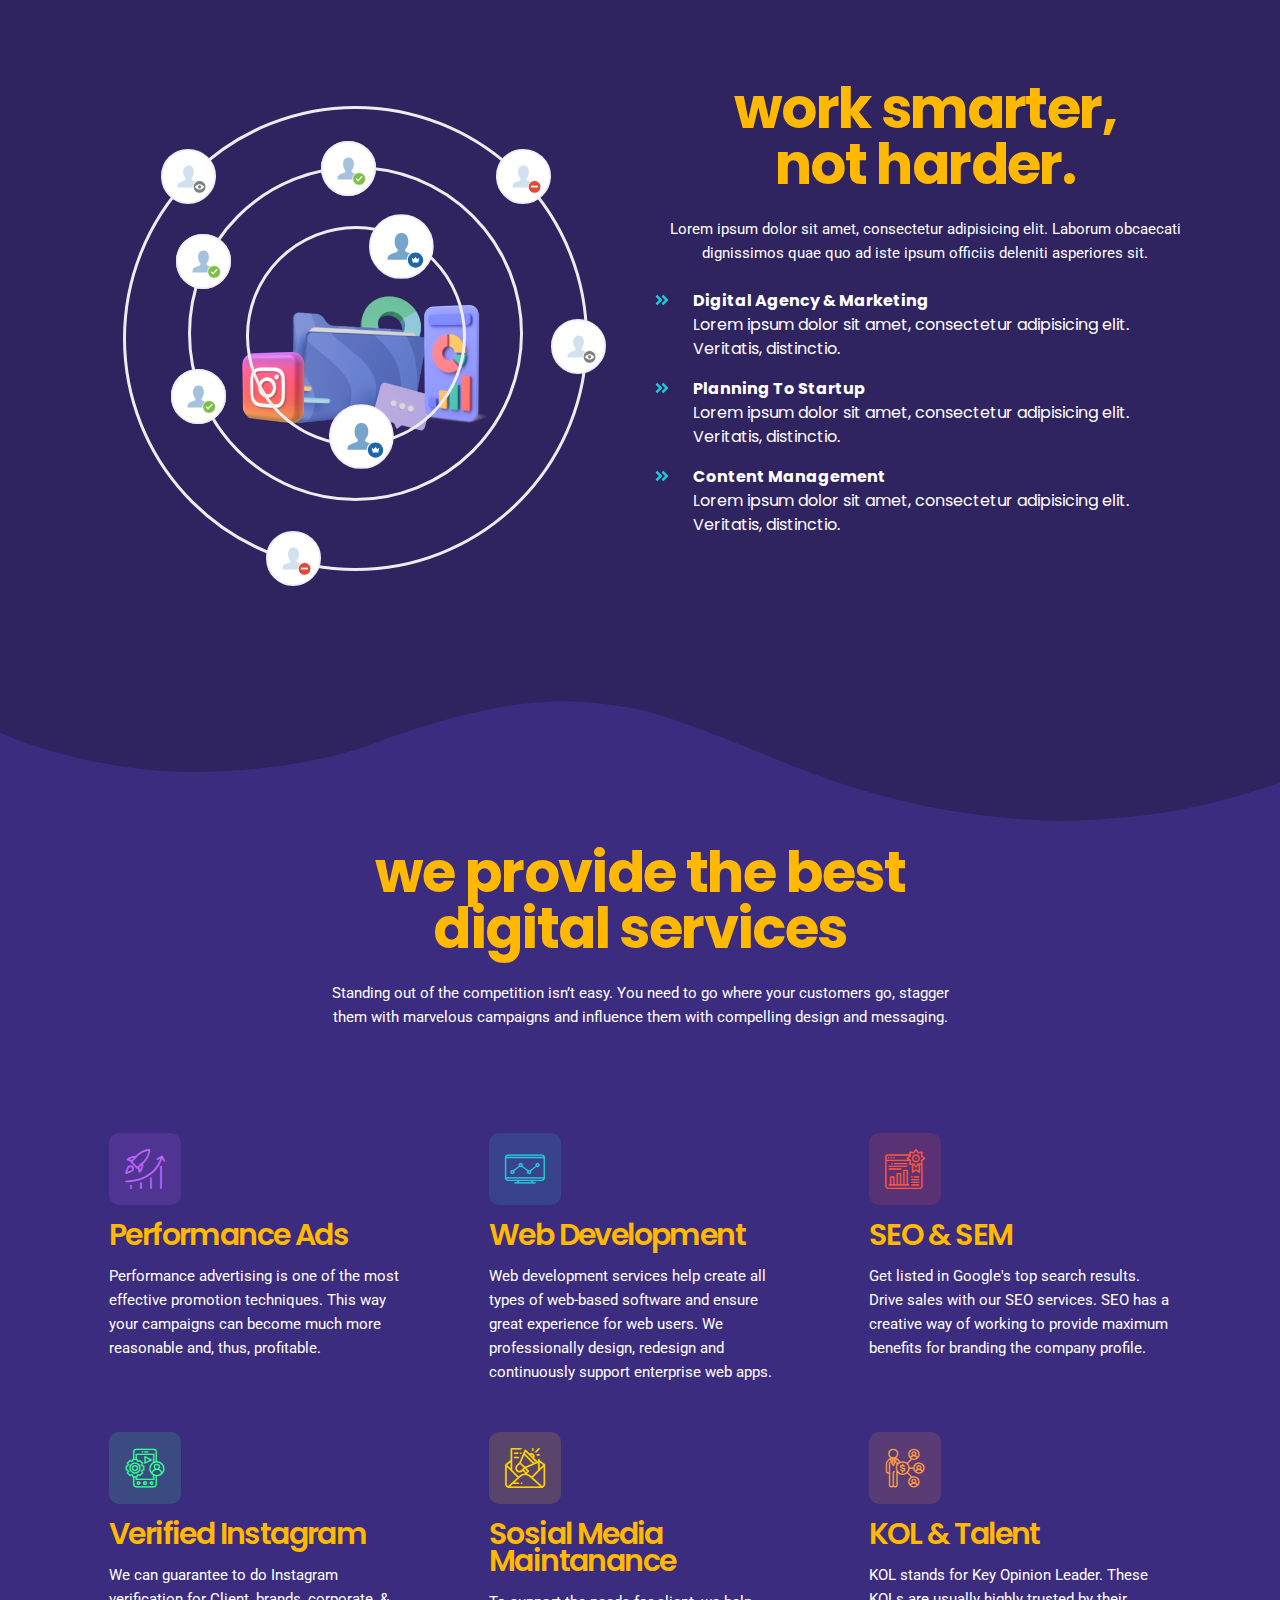
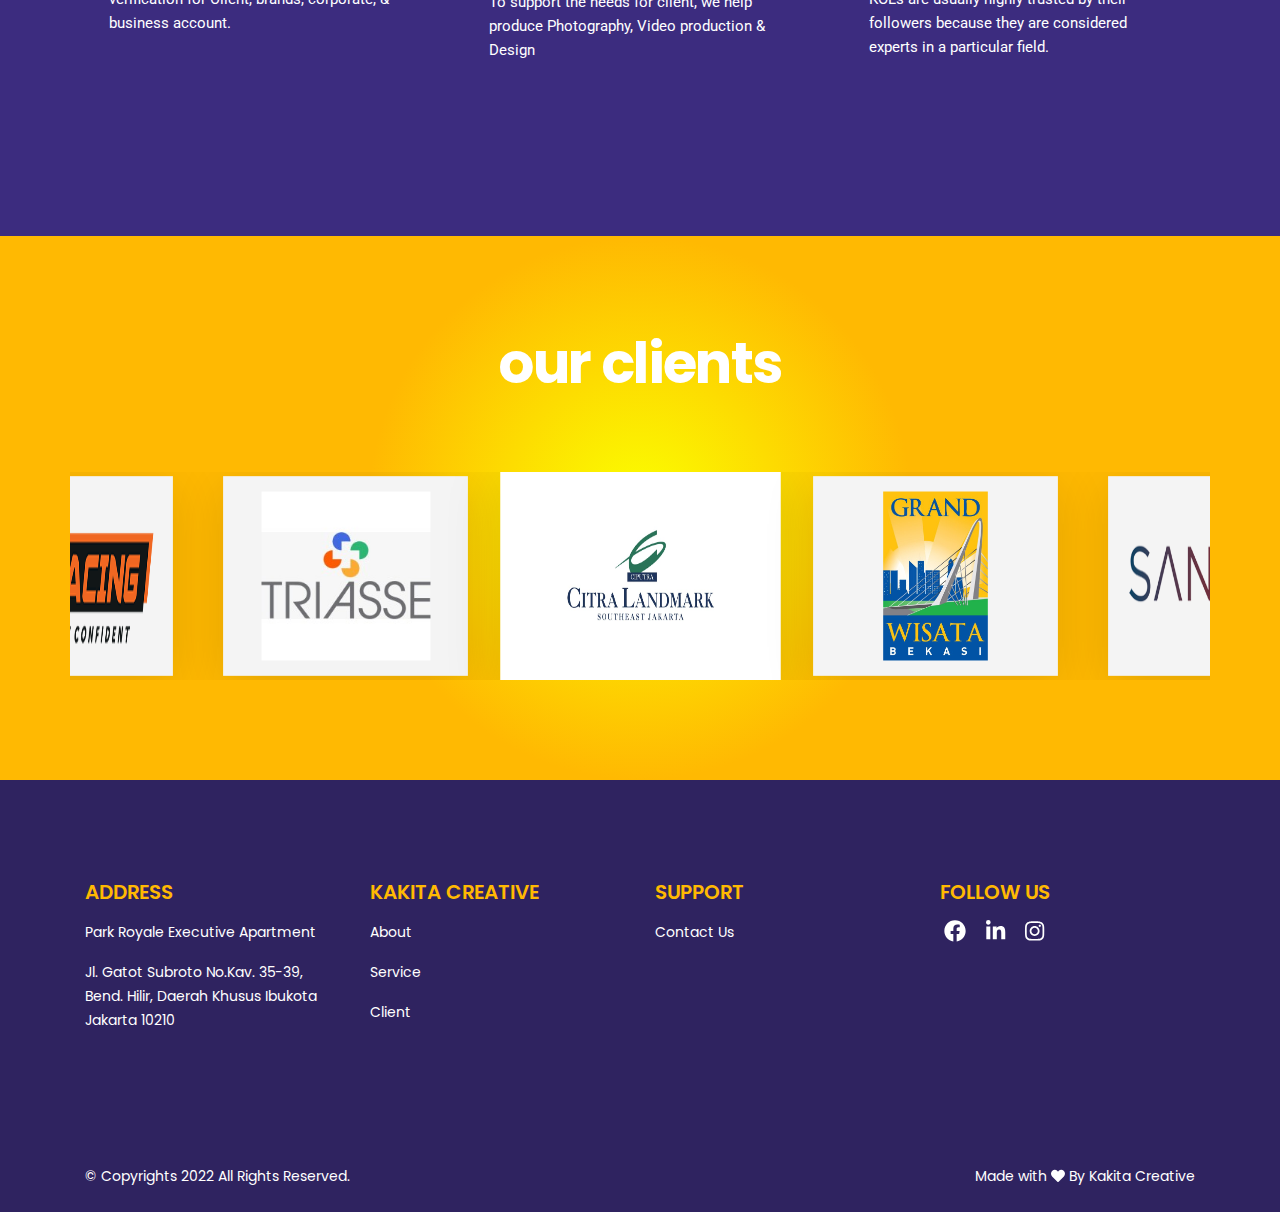
==== commit d24f28d8: "Update Frontend" ====
--- a/index.html
+++ b/index.html
@@ -104,14 +104,6 @@
                             <a class="nav-link scroll" href="#client">Clients</a>
                         </li>
                     </ul>
-                    <!-- Navbar Icons -->
-                    <ul class="navbar-nav icons">
-                        <li class="nav-item">
-                            <a href="#" class="nav-link" data-toggle="modal" data-target="#search">
-                                <i class="fas fa-search"></i>
-                            </a>
-                        </li>
-                    </ul>
 
                     <!-- Navbar Toggler -->
                     <ul class="navbar-nav toggle">
@@ -169,7 +161,7 @@
             </div>
             <!-- Shape Bottom -->
             <div class="shape shape-bottom">
-                <svg xmlns="http://www.w3.org/2000/svg" viewBox="0 0 1000 100" preserveAspectRatio="none" fill="#F4F4F4">
+                <svg xmlns="http://www.w3.org/2000/svg" viewBox="0 0 1000 100" preserveAspectRatio="none" fill="#3c2c7f">
                     <path class="shape-fill" d="M421.9,6.5c22.6-2.5,51.5,0.4,75.5,5.3c23.6,4.9,70.9,23.5,100.5,35.7c75.8,32.2,133.7,44.5,192.6,49.7
         c23.6,2.1,48.7,3.5,103.4-2.5c54.7-6,106.2-25.6,106.2-25.6V0H0v30.3c0,0,72,32.6,158.4,30.5c39.2-0.7,92.8-6.7,134-22.4
         c21.2-8.1,52.2-18.2,79.7-24.2C399.3,7.9,411.6,7.5,421.9,6.5z"></path>
@@ -179,7 +171,7 @@
         <!-- ***** Welcome Area End ***** -->
 
         <!-- ***** Content Area Start ***** -->
-        <section id="about" class="section content-area bg-grey ptb_100">
+        <section id="about" class="section content-area bg-blue ptb_100">
             <div class="container">
                 <div class="row justify-content-between">
                     <div class="col-12 col-lg-6">
@@ -188,11 +180,11 @@
                             <!-- Section Heading -->
                             <div class="section-heading text-center mb-3">
                                 <h2>We help to grow your business.</h2>
-                                <p class="d-none d-sm-block mt-4">Lorem ipsum dolor sit amet, consectetur adipisicing elit. Laborum obcaecati dignissimos quae quo ad iste ipsum officiis deleniti asperiores sit.</p>
-                                <p class="d-block d-sm-none mt-4">Lorem ipsum dolor sit amet, consectetur adipisicing elit. Laborum obcaecati.</p>
+                                <p class="d-none d-sm-block mt-4 text-white">Lorem ipsum dolor sit amet, consectetur adipisicing elit. Laborum obcaecati dignissimos quae quo ad iste ipsum officiis deleniti asperiores sit.</p>
+                                <p class="d-block d-sm-none mt-4 text-white">Lorem ipsum dolor sit amet, consectetur adipisicing elit. Laborum obcaecati.</p>
                             </div>
                             <!-- Content List -->
-                            <ul class="content-list text-left">
+                            <ul class="content-list text-left text-white">
                                 <!-- Single Content List -->
                                 <li class="single-content-list media py-2">
                                     <div class="content-icon pr-4">
@@ -234,7 +226,7 @@
             </div>
             <!-- Shape Bottom -->
             <div class="shape shape-bottom">
-                <svg xmlns="http://www.w3.org/2000/svg" viewBox="0 0 1000 100" preserveAspectRatio="none" fill="#FFFFFF">
+                <svg xmlns="http://www.w3.org/2000/svg" viewBox="0 0 1000 100" preserveAspectRatio="none" fill="#2f2360">
                     <path class="shape-fill" d="M421.9,6.5c22.6-2.5,51.5,0.4,75.5,5.3c23.6,4.9,70.9,23.5,100.5,35.7c75.8,32.2,133.7,44.5,192.6,49.7
         c23.6,2.1,48.7,3.5,103.4-2.5c54.7-6,106.2-25.6,106.2-25.6V0H0v30.3c0,0,72,32.6,158.4,30.5c39.2-0.7,92.8-6.7,134-22.4
         c21.2-8.1,52.2-18.2,79.7-24.2C399.3,7.9,411.6,7.5,421.9,6.5z"></path>
@@ -244,7 +236,7 @@
         <!-- ***** Content Area End ***** -->
 
         <!-- ***** Content Area Start ***** -->
-        <section class="section content-area ptb_150">
+        <section class="section content-area bg-blue-dark ptb_150">
             <div class="container">
                 <div class="row justify-content-between">
                     <div class="col-12 col-lg-6">
@@ -300,11 +292,11 @@
                             <!-- Section Heading -->
                             <div class="section-heading text-center mb-3">
                                 <h2>Work smarter,<br> not harder.</h2>
-                                <p class="d-none d-sm-block mt-4">Lorem ipsum dolor sit amet, consectetur adipisicing elit. Laborum obcaecati dignissimos quae quo ad iste ipsum officiis deleniti asperiores sit.</p>
-                                <p class="d-block d-sm-none mt-4">Lorem ipsum dolor sit amet, consectetur adipisicing elit. Laborum obcaecati.</p>
+                                <p class="d-none d-sm-block mt-4 text-white">Lorem ipsum dolor sit amet, consectetur adipisicing elit. Laborum obcaecati dignissimos quae quo ad iste ipsum officiis deleniti asperiores sit.</p>
+                                <p class="d-block d-sm-none mt-4 text-white">Lorem ipsum dolor sit amet, consectetur adipisicing elit. Laborum obcaecati.</p>
                             </div>
                             <!-- Content List -->
-                            <ul class="content-list text-left">
+                            <ul class="content-list text-left text-white">
                                 <!-- Single Content List -->
                                 <li class="single-content-list media py-2">
                                     <div class="content-icon pr-4">
@@ -341,10 +333,10 @@
         <!-- ***** Content Area End ***** -->
 
         <!-- ***** Service Area End ***** -->
-        <section id="services" class="section service-area bg-grey ptb_150">
+        <section id="services" class="section service-area bg-blue ptb_150">
             <!-- Shape Top -->
             <div class="shape shape-top">
-                <svg xmlns="http://www.w3.org/2000/svg" viewBox="0 0 1000 100" preserveAspectRatio="none" fill="#FFFFFF">
+                <svg xmlns="http://www.w3.org/2000/svg" viewBox="0 0 1000 100" preserveAspectRatio="none" fill="#2f2360">
                     <path class="shape-fill" d="M421.9,6.5c22.6-2.5,51.5,0.4,75.5,5.3c23.6,4.9,70.9,23.5,100.5,35.7c75.8,32.2,133.7,44.5,192.6,49.7
                 c23.6,2.1,48.7,3.5,103.4-2.5c54.7-6,106.2-25.6,106.2-25.6V0H0v30.3c0,0,72,32.6,158.4,30.5c39.2-0.7,92.8-6.7,134-22.4
                 c21.2-8.1,52.2-18.2,79.7-24.2C399.3,7.9,411.6,7.5,421.9,6.5z"></path>
@@ -356,8 +348,8 @@
                         <!-- Section Heading -->
                         <div class="section-heading text-center">
                             <h2>We provide the best digital services</h2>
-                            <p class="d-none d-sm-block mt-4">Standing out of the competition isn’t easy. You need to go where your customers go, stagger them with marvelous campaigns and influence them with compelling design and messaging.</p>
-                            <p class="d-block d-sm-none mt-4">We are ready to help maximize marketing through creativity & effective digital marketing strategies.</p>
+                            <p class="d-none d-sm-block mt-4 text-white">Standing out of the competition isn’t easy. You need to go where your customers go, stagger them with marvelous campaigns and influence them with compelling design and messaging.</p>
+                            <p class="d-block d-sm-none mt-4 text-white">We are ready to help maximize marketing through creativity & effective digital marketing strategies.</p>
                         </div>
                     </div>
                 </div>
@@ -367,7 +359,7 @@
                         <div class="single-service p-4">
                             <span class="flaticon-rocket-launch color-1 icon-bg-1"></span>
                             <h3 class="my-3">Performance Ads</h3>
-                            <p>Performance advertising is one of the most effective promotion techniques. This way your campaigns can become much more reasonable and, thus, profitable.</p>
+                            <p class="text-white">Performance advertising is one of the most effective promotion techniques. This way your campaigns can become much more reasonable and, thus, profitable.</p>
                         </div>
                     </div>
                     <div class="col-12 col-md-6 col-lg-4">
@@ -375,7 +367,7 @@
                         <div class="single-service p-4">
                             <span class="flaticon-monitoring color-2 icon-bg-2"></span>
                             <h3 class="my-3">Web Development</h3>
-                            <p>Web development services help create all types of web-based software and ensure great experience for web users. We professionally design, redesign and continuously support enterprise web apps.</p>
+                            <p class="text-white">Web development services help create all types of web-based software and ensure great experience for web users. We professionally design, redesign and continuously support enterprise web apps.</p>
                         </div>
                     </div>
                     <div class="col-12 col-md-6 col-lg-4">
@@ -383,7 +375,7 @@
                         <div class="single-service p-4">
                             <span class="flaticon-web color-3 icon-bg-3"></span>
                             <h3 class="my-3">SEO & SEM</h3>
-                            <p>Get listed in Google's top search results. Drive sales with our SEO services. SEO has a creative way of working to provide maximum benefits for branding the company profile.</p>
+                            <p class="text-white">Get listed in Google's top search results. Drive sales with our SEO services. SEO has a creative way of working to provide maximum benefits for branding the company profile.</p>
                         </div>
                     </div>
                     <div class="col-12 col-md-6 col-lg-4">
@@ -391,7 +383,7 @@
                         <div class="single-service p-4">
                             <span class="flaticon-smartphone color-4 icon-bg-4"></span>
                             <h3 class="my-3">Verified Instagram</h3>
-                            <p>We can guarantee to do Instagram verification for Client, brands, corporate, & business account.</p>
+                            <p class="text-white">We can guarantee to do Instagram verification for Client, brands, corporate, & business account.</p>
                         </div>
                     </div>
                     <div class="col-12 col-md-6 col-lg-4">
@@ -399,7 +391,7 @@
                         <div class="single-service p-4">
                             <span class="flaticon-email color-5 icon-bg-5"></span>
                             <h3 class="my-3">Sosial Media Maintanance</h3>
-                            <p>To support the needs for client, we help produce Photography, Video production & Design</p>
+                            <p class="text-white">To support the needs for client, we help produce Photography, Video production & Design</p>
                         </div>
                     </div>
                     <div class="col-12 col-md-6 col-lg-4">
@@ -407,7 +399,7 @@
                         <div class="single-service p-4">
                             <span class="flaticon-affiliate color-6 icon-bg-6"></span>
                             <h3 class="my-3">KOL & Talent</h3>
-                            <p>KOL stands for Key Opinion Leader. These KOLs are usually highly trusted by their followers because they are considered experts in a particular field.</p>
+                            <p class="text-white">KOL stands for Key Opinion Leader. These KOLs are usually highly trusted by their followers because they are considered experts in a particular field.</p>
                         </div>
                     </div>
                 </div>
@@ -496,7 +488,7 @@
         <!-- ***** Review Area End ***** -->
 
         <!--====== Footer Area Start ======-->
-        <footer class="section footer-area">
+        <footer class="section footer-area bg-blue-dark text-white">
             <!-- Footer Top -->
             <div class="footer-top ptb_100">
                 <div class="container">
@@ -505,11 +497,10 @@
                             <!-- Footer Items -->
                             <div class="footer-items">
                                 <!-- Footer Title -->
-                                <h3 class="footer-title text-uppercase mb-2">Services</h3>
+                                <h3 class="footer-title text-uppercase mb-2">Address</h3>
                                 <ul>
-                                    <li class="py-2"><a class="text-black-50" href="#">Verified Instagram</a></li>
-                                    <li class="py-2"><a class="text-black-50" href="#">Performance Ads</a></li>
-                                    <li class="py-2"><a class="text-black-50" href="#">KOL & Talent Management</a></li>
+                                    <li class="py-2 text-white">Park Royale Executive Apartment</li>
+                                    <li class="py-2 text-white">Jl. Gatot Subroto No.Kav. 35-39, Bend. Hilir, Daerah Khusus Ibukota Jakarta 10210</li>
                                 </ul>
                             </div>
                         </div>
@@ -517,11 +508,11 @@
                             <!-- Footer Items -->
                             <div class="footer-items">
                                 <!-- Footer Title -->
-                                <h3 class="footer-title text-uppercase mb-2">Services</h3>
+                                <h3 class="footer-title text-uppercase mb-2">Kakita Creative</h3>
                                 <ul>
-                                    <li class="py-2"><a class="text-black-50" href="#">Seo Ranking</a></li>
-                                    <li class="py-2"><a class="text-black-50" href="#">Creative Production</a></li>
-                                    <li class="py-2"><a class="text-black-50" href="#">Web Development</a></li>
+                                    <li class="py-2"><a class="text-white" href="#">About</a></li>
+                                    <li class="py-2"><a class="text-white" href="#">Service</a></li>
+                                    <li class="py-2"><a class="text-white" href="#">Client</a></li>
                                 </ul>
                             </div>
                         </div>
@@ -531,7 +522,7 @@
                                 <!-- Footer Title -->
                                 <h3 class="footer-title text-uppercase mb-2">Support</h3>
                                 <ul>
-                                    <li class="py-2"><a class="text-black-50" href="#">Contact Us</a></li>
+                                    <li class="py-2"><a class="text-white" href="#">Contact Us</a></li>
                                 </ul>
                             </div>
                         </div>
@@ -543,7 +534,6 @@
                                 <!-- Social Icons -->
                                 <ul class="social-icons list-inline pt-2">
                                     <li class="list-inline-item px-1"><a target="_blank" href="https://www.instagram.com/kakita.creative/?hl=id"><i class="fab fa-facebook"></i></a></li>
-                                    <li class="list-inline-item px-1"><a target="_blank" href="https://www.instagram.com/kakita.creative/?hl=id"><i class="fab fa-twitter"></i></a></li>
                                     <li class="list-inline-item px-1"><a target="_blank" href="https://www.instagram.com/kakita.creative/?hl=id"><i class="fab fa-linkedin-in"></i></a></li>
                                     <li class="list-inline-item px-1"><a target="_blank" href="https://www.instagram.com/kakita.creative/?hl=id"><i class="fab fa-instagram"></i></a></li>
                                 </ul>
@@ -562,7 +552,7 @@
                                 <!-- Copyright Left -->
                                 <div class="copyright-left">&copy; Copyrights 2022 All Rights Reserved.</div>
                                 <!-- Copyright Right -->
-                                <div class="copyright-right">Made with <i class="fas fa-heart"></i> By <a href="#">Kakita Creative</a></div>
+                                <div class="copyright-right">Made with <i class="fas fa-heart"></i> By <a class="text-white" href="#">Kakita Creative</a></div>
                             </div>
                         </div>
                     </div>
--- a/assets/css/style.css
+++ b/assets/css/style.css
@@ -93,7 +93,7 @@
 h5,
 h6 {
     font-weight: 600;
-    color: #222;
+    color: #FFB902;
     margin-bottom: 0;
 }
 
@@ -351,7 +351,7 @@
 }
 
 .btn.btn-bordered {
-    background: transparent none repeat scroll 0 0;
+    background: none repeat scroll 0 0;
     color: #444;
 }
 
@@ -544,7 +544,7 @@
     width: 100%;
     display: block;
     border-radius: 120px;
-    background: linear-gradient(-47deg, #4f3095 0%, #35255A 100%);
+    background: linear-gradient(-47deg, #fbff00 0%, #FFB902 100%);
     bottom: 0;
     right: 0;
     -webkit-transform: translate(35%, -28%) rotate(-35deg);
@@ -645,8 +645,12 @@
     color: #888 !important;
 }
 
-.bg-grey {
-    background-color: #f4f4f4;
+.bg-blue {
+    background-color: #3c2c7f;
+}
+
+.bg-blue-dark {
+    background-color: #2f2360;
 }
 
 .bg-inherit {
@@ -654,18 +658,18 @@
 }
 
 .bg-overlay::after {
-    background: -webkit-radial-gradient(50% 50%, circle closest-side,  #4f3095 0%, #35255A 100%);
+    background: -webkit-radial-gradient(50% 50%, circle closest-side,  #fbff00 0%, #FFB902 100%);
 }
 
 .breadcrumb-area.bg-overlay::after {
-    background: linear-gradient(-45deg,  #4f3095 0%, #35255A 100%);
+    background: linear-gradient(-45deg,  #fbff00 0%, #FFB902 100%);
 }
 
 .btn,
 .btn:active,
 .btn.btn-bordered:before,
 .btn.btn-bordered-white:after {
-    background: linear-gradient(-45deg,  #4f3095 0%, #35255A 100%);
+    background: linear-gradient(-45deg,  #fbff00 0%, #FFB902 100%);
 }
 
 /*SOCIAL ICONS*/
@@ -684,6 +688,7 @@
 .social-icons svg {
     display: block;
     height: 100%;
+    color: white;
     line-height: 45px;
     margin: 0 auto;
     -webkit-transition: all 0.3s ease 0s;
@@ -1967,7 +1972,7 @@
     width: 100%;
     top: 0;
     left: 0;
-    background: linear-gradient(135deg, #4f3095 0%, #35255A 100%);
+    background: linear-gradient(135deg, #fbff00 0%, #FFB902 100%);
     display: -webkit-box;
     display: -ms-flexbox;
     display: flex;
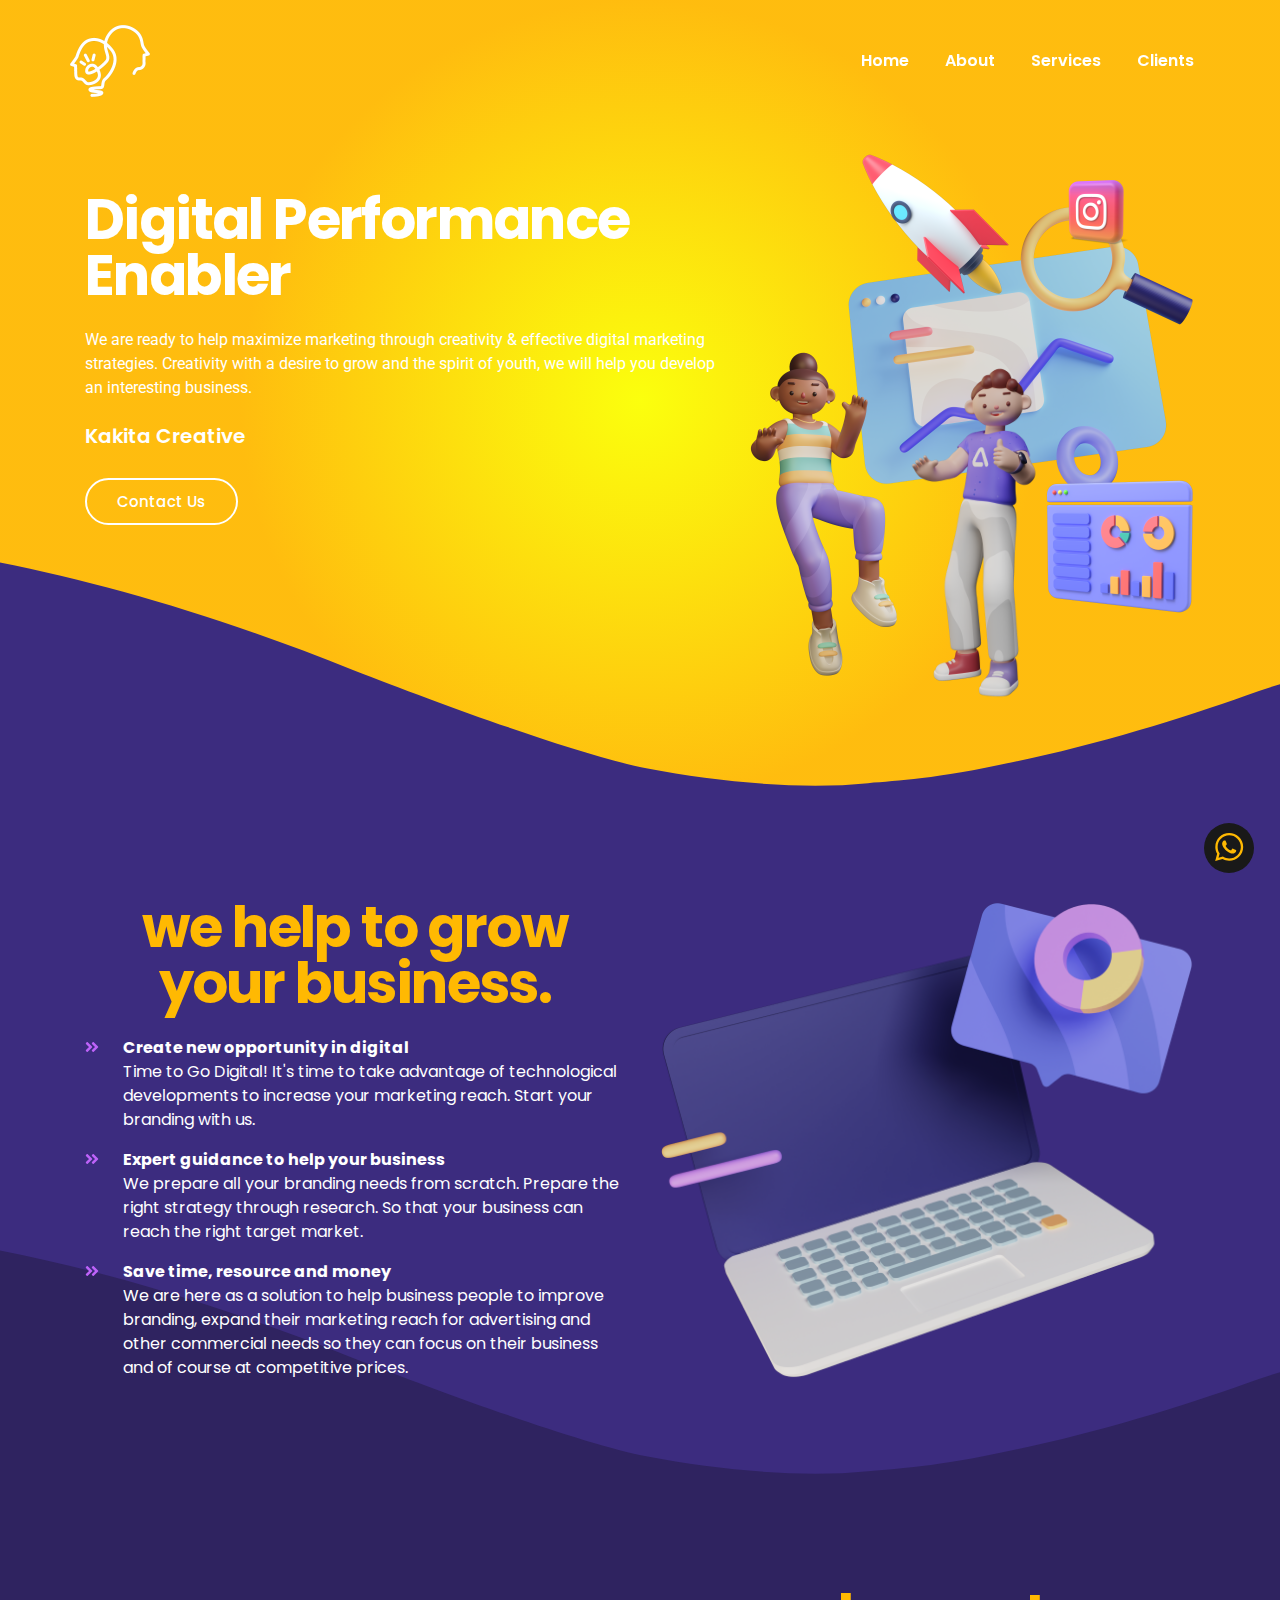
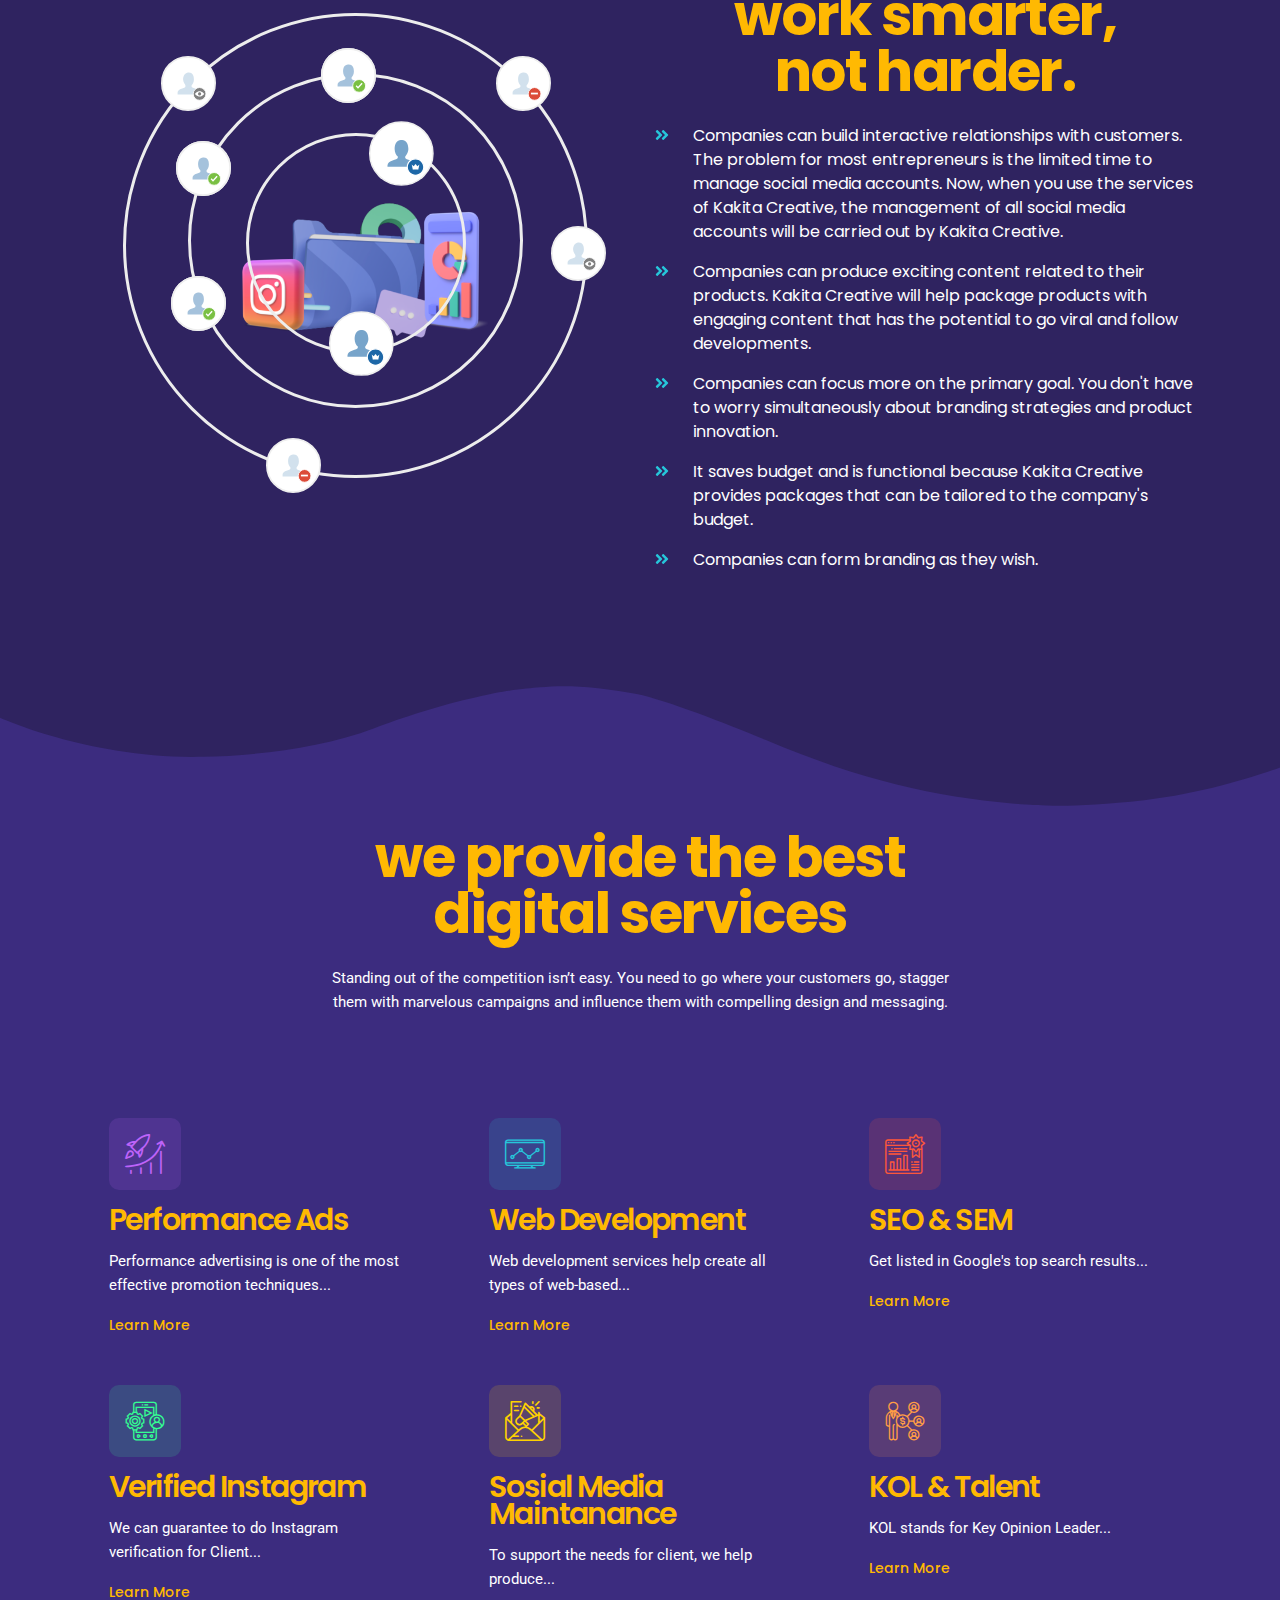
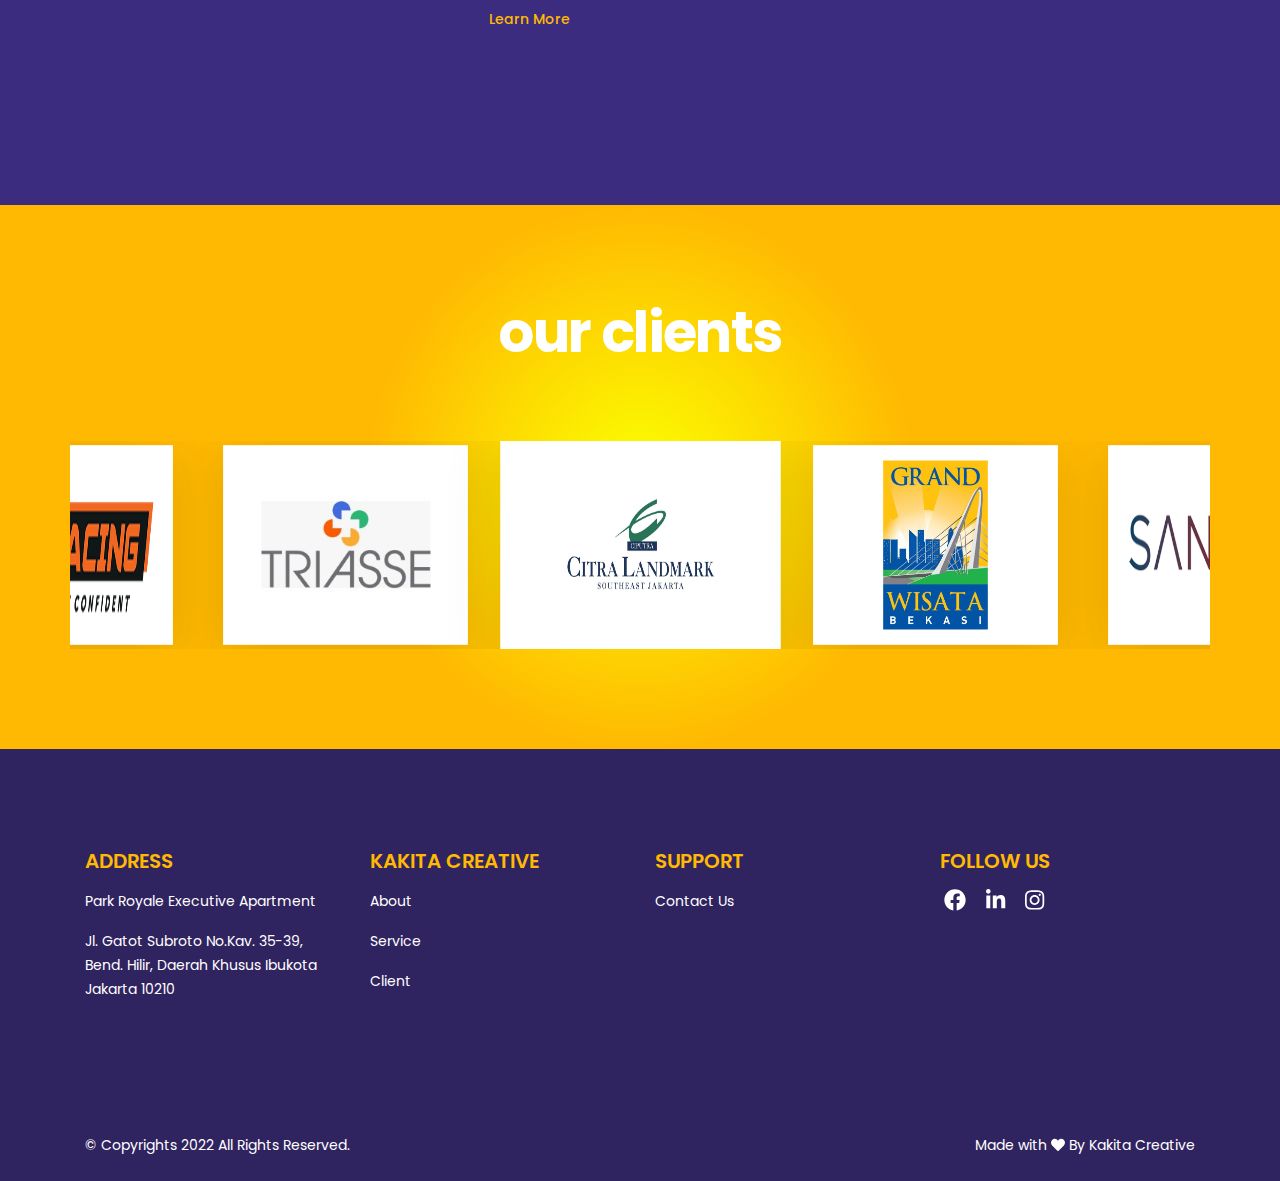
==== commit 8851d965: "Upate content" ====
--- a/index.html
+++ b/index.html
@@ -77,6 +77,12 @@
     </div>
     <!--====== Scroll To Top Area End ======-->
 
+    <!--====== Scroll To Top Area Start ======-->
+    <div id="wa" title="Scroll To Top" style="padding-top: 3px;">
+        <a href="https://api.whatsapp.com/send/?phone=62881027749098&text=Hallo+Kakita+I%27m+interested+in+using+your+service&type=phone_number&app_absent=0"><i class="fab fa-whatsapp"style="font-size: 37px; padding-top: 5px;"></i></a>
+    </div>
+    <!--====== Scroll To Top Area End ======-->
+
     <div class="main overflow-hidden">
         <!-- ***** Header Start ***** -->
         <header id="header">
@@ -86,7 +92,7 @@
                     <!-- Navbar Brand-->
                     <a class="navbar-brand" href="/">
                         <img class="navbar-brand-regular" src="assets/img/logo/logoK.png" alt="brand-logo">
-                        <img class="navbar-brand-sticky" src="assets/img/logo/kepala lampu.png" alt="sticky brand-logo">
+                        <img class="navbar-brand-sticky" src="assets/img/logo/logoK.png" alt="sticky brand-logo">
                     </a>
                     <div class="ml-auto"></div>
                     <!-- Navbar -->
@@ -130,7 +136,7 @@
                             <h3 class="text-white">Kakita Creative</h3>
                             <!-- Buttons -->
                             <div class="button-group">
-                                <a href="#" class="btn btn-bordered-white d-none d-sm-inline-block">Contact Us</a>
+                                <a href="https://api.whatsapp.com/send/?phone=62881027749098&text=Hallo+Kakita+I%27m+interested+in+using+your+service&type=phone_number&app_absent=0" target="_blank" class="btn btn-bordered-white">Contact Us</a>
                             </div>
                         </div>
                     </div>
@@ -180,8 +186,6 @@
                             <!-- Section Heading -->
                             <div class="section-heading text-center mb-3">
                                 <h2>We help to grow your business.</h2>
-                                <p class="d-none d-sm-block mt-4 text-white">Lorem ipsum dolor sit amet, consectetur adipisicing elit. Laborum obcaecati dignissimos quae quo ad iste ipsum officiis deleniti asperiores sit.</p>
-                                <p class="d-block d-sm-none mt-4 text-white">Lorem ipsum dolor sit amet, consectetur adipisicing elit. Laborum obcaecati.</p>
                             </div>
                             <!-- Content List -->
                             <ul class="content-list text-left text-white">
@@ -191,7 +195,7 @@
                                         <span class="color-1"><i class="fas fa-angle-double-right"></i></span>
                                     </div>
                                     <div class="content-text media-body">
-                                        <span><b>Online Presence</b><br>Lorem ipsum dolor sit amet, consectetur adipisicing elit. Veritatis, distinctio.</span>
+                                        <span><b>Create new opportunity in digital</b><br>Time to Go Digital! It's time to take advantage of technological developments to increase your marketing reach. Start your branding with us.</span>
                                     </div>
                                 </li>
                                 <!-- Single Content List -->
@@ -200,7 +204,7 @@
                                         <span class="color-1"><i class="fas fa-angle-double-right"></i></span>
                                     </div>
                                     <div class="content-text media-body">
-                                        <span><b>Marketing Stretagy</b><br>Lorem ipsum dolor sit amet, consectetur adipisicing elit. Veritatis, distinctio.</span>
+                                        <span><b>Expert guidance to help your business</b><br>We prepare all your branding needs from scratch. Prepare the right strategy through research. So that your business can reach the right target market.</span>
                                     </div>
                                 </li>
                                 <!-- Single Content List -->
@@ -209,11 +213,10 @@
                                         <span class="color-1"><i class="fas fa-angle-double-right"></i></span>
                                     </div>
                                     <div class="content-text media-body">
-                                        <span><b>Promote Local Sales</b><br>Lorem ipsum dolor sit amet, consectetur adipisicing elit. Veritatis, distinctio.</span>
+                                        <span><b>Save time, resource and money</b><br>We are here as a solution to help business people to improve branding, expand their marketing reach for advertising and other commercial needs so they can focus on their business and of course at competitive prices.</span>
                                     </div>
                                 </li>
                             </ul>
-                            <a href="#" class="btn btn-bordered mt-4">Learn More</a>
                         </div>
                     </div>
                     <div class="col-12 col-lg-6">
@@ -236,7 +239,7 @@
         <!-- ***** Content Area End ***** -->
 
         <!-- ***** Content Area Start ***** -->
-        <section class="section content-area bg-blue-dark ptb_150">
+        <section class="section content-area bg-blue-dark ptb_100">
             <div class="container">
                 <div class="row justify-content-between">
                     <div class="col-12 col-lg-6">
@@ -292,8 +295,6 @@
                             <!-- Section Heading -->
                             <div class="section-heading text-center mb-3">
                                 <h2>Work smarter,<br> not harder.</h2>
-                                <p class="d-none d-sm-block mt-4 text-white">Lorem ipsum dolor sit amet, consectetur adipisicing elit. Laborum obcaecati dignissimos quae quo ad iste ipsum officiis deleniti asperiores sit.</p>
-                                <p class="d-block d-sm-none mt-4 text-white">Lorem ipsum dolor sit amet, consectetur adipisicing elit. Laborum obcaecati.</p>
                             </div>
                             <!-- Content List -->
                             <ul class="content-list text-left text-white">
@@ -303,7 +304,7 @@
                                         <span class="color-2"><i class="fas fa-angle-double-right"></i></span>
                                     </div>
                                     <div class="content-text media-body">
-                                        <span><b>Digital Agency &amp; Marketing</b><br>Lorem ipsum dolor sit amet, consectetur adipisicing elit. Veritatis, distinctio.</span>
+                                        <span>Companies can build interactive relationships with customers. The problem for most entrepreneurs is the limited time to manage social media accounts. Now, when you use the services of Kakita Creative, the management of all social media accounts will be carried out by Kakita Creative.</span>
                                     </div>
                                 </li>
                                 <!-- Single Content List -->
@@ -312,7 +313,7 @@
                                         <span class="color-2"><i class="fas fa-angle-double-right"></i></span>
                                     </div>
                                     <div class="content-text media-body">
-                                        <span><b>Planning To Startup</b><br>Lorem ipsum dolor sit amet, consectetur adipisicing elit. Veritatis, distinctio.</span>
+                                        <span>Companies can produce exciting content related to their products. Kakita Creative will help package products with engaging content that has the potential to go viral and follow developments.</span>
                                     </div>
                                 </li>
                                 <!-- Single Content List -->
@@ -321,7 +322,25 @@
                                         <span class="color-2"><i class="fas fa-angle-double-right"></i></span>
                                     </div>
                                     <div class="content-text media-body">
-                                        <span><b>Content Management</b><br>Lorem ipsum dolor sit amet, consectetur adipisicing elit. Veritatis, distinctio.</span>
+                                        <span>Companies can focus more on the primary goal. You don't have to worry simultaneously about branding strategies and product innovation.</span>
+                                    </div>
+                                </li>
+                                <!-- Single Content List -->
+                                <li class="single-content-list media py-2">
+                                    <div class="content-icon pr-4">
+                                        <span class="color-2"><i class="fas fa-angle-double-right"></i></span>
+                                    </div>
+                                    <div class="content-text media-body">
+                                        <span>It saves budget and is functional because Kakita Creative provides packages that can be tailored to the company's budget.</span>
+                                    </div>
+                                </li>
+                                <!-- Single Content List -->
+                                <li class="single-content-list media py-2">
+                                    <div class="content-icon pr-4">
+                                        <span class="color-2"><i class="fas fa-angle-double-right"></i></span>
+                                    </div>
+                                    <div class="content-text media-body">
+                                        <span>Companies can form branding as they wish.</b></span>
                                     </div>
                                 </li>
                             </ul>
@@ -359,7 +378,8 @@
                         <div class="single-service p-4">
                             <span class="flaticon-rocket-launch color-1 icon-bg-1"></span>
                             <h3 class="my-3">Performance Ads</h3>
-                            <p class="text-white">Performance advertising is one of the most effective promotion techniques. This way your campaigns can become much more reasonable and, thus, profitable.</p>
+                            <p class="text-white">Performance advertising is one of the most effective promotion techniques...</p>
+                            <a data-toggle="modal" data-target=".performance" class="service-btn mt-3" href="#">Learn More</a>
                         </div>
                     </div>
                     <div class="col-12 col-md-6 col-lg-4">
@@ -367,7 +387,8 @@
                         <div class="single-service p-4">
                             <span class="flaticon-monitoring color-2 icon-bg-2"></span>
                             <h3 class="my-3">Web Development</h3>
-                            <p class="text-white">Web development services help create all types of web-based software and ensure great experience for web users. We professionally design, redesign and continuously support enterprise web apps.</p>
+                            <p class="text-white">Web development services help create all types of web-based...</p>
+                            <a data-toggle="modal" data-target=".web" class="service-btn mt-3" href="#">Learn More</a>
                         </div>
                     </div>
                     <div class="col-12 col-md-6 col-lg-4">
@@ -375,7 +396,8 @@
                         <div class="single-service p-4">
                             <span class="flaticon-web color-3 icon-bg-3"></span>
                             <h3 class="my-3">SEO & SEM</h3>
-                            <p class="text-white">Get listed in Google's top search results. Drive sales with our SEO services. SEO has a creative way of working to provide maximum benefits for branding the company profile.</p>
+                            <p class="text-white">Get listed in Google's top search results...</p>
+                            <a data-toggle="modal" data-target=".seo-sem" class="service-btn mt-3" href="#">Learn More</a>
                         </div>
                     </div>
                     <div class="col-12 col-md-6 col-lg-4">
@@ -383,7 +405,8 @@
                         <div class="single-service p-4">
                             <span class="flaticon-smartphone color-4 icon-bg-4"></span>
                             <h3 class="my-3">Verified Instagram</h3>
-                            <p class="text-white">We can guarantee to do Instagram verification for Client, brands, corporate, & business account.</p>
+                            <p class="text-white">We can guarantee to do Instagram verification for Client...</p>
+                            <a data-toggle="modal" data-target=".ig" class="service-btn mt-3" href="#">Learn More</a>
                         </div>
                     </div>
                     <div class="col-12 col-md-6 col-lg-4">
@@ -391,7 +414,8 @@
                         <div class="single-service p-4">
                             <span class="flaticon-email color-5 icon-bg-5"></span>
                             <h3 class="my-3">Sosial Media Maintanance</h3>
-                            <p class="text-white">To support the needs for client, we help produce Photography, Video production & Design</p>
+                            <p class="text-white">To support the needs for client, we help produce...</p>
+                            <a data-toggle="modal" data-target=".sosmed" class="service-btn mt-3" href="#">Learn More</a>
                         </div>
                     </div>
                     <div class="col-12 col-md-6 col-lg-4">
@@ -399,7 +423,8 @@
                         <div class="single-service p-4">
                             <span class="flaticon-affiliate color-6 icon-bg-6"></span>
                             <h3 class="my-3">KOL & Talent</h3>
-                            <p class="text-white">KOL stands for Key Opinion Leader. These KOLs are usually highly trusted by their followers because they are considered experts in a particular field.</p>
+                            <p class="text-white">KOL stands for Key Opinion Leader...</p>
+                            <a data-toggle="modal" data-target=".kol" class="service-btn mt-3" href="#">Learn More</a>
                         </div>
                     </div>
                 </div>
@@ -611,6 +636,67 @@
         </div>
         <!--====== Modal Responsive Menu Area End ======-->
 
+        <!--====== Modal Service Area Start ======-->
+        <div class="modal fade performance" tabindex="-1" role="dialog" aria-labelledby="mySmallModalLabel" aria-hidden="true">
+            <div class="modal-dialog modal-sm">
+                <div class="modal-content">
+                    <h3>Performance Ads</h3>
+                    <br>
+                    <p class="text-white">Performance advertising is one of the most effective promotion techniques. This way your campaigns can become much more reasonable and, thus, profitable.</p>
+                </div>
+            </div>
+        </div>
+
+        <div class="modal fade web" tabindex="-1" role="dialog" aria-labelledby="mySmallModalLabel" aria-hidden="true">
+            <div class="modal-dialog modal-sm">
+                <div class="modal-content">
+                    <h3>Web Development</h3>
+                    <br>
+                    <p class="text-white">Web development services help create all types of web-based software and ensure great experience for web users. We professionally design, redesign and continuously support enterprise web apps.</p>
+                </div>
+            </div>
+        </div>
+
+        <div class="modal fade seo-sem" tabindex="-1" role="dialog" aria-labelledby="mySmallModalLabel" aria-hidden="true">
+            <div class="modal-dialog modal-sm">
+                <div class="modal-content">
+                    <h3>SEO & SEM</h3>
+                    <br>
+                    <p class="text-white">Get listed in Google's top search results. Drive sales with our SEO services. SEO has a creative way of working to provide maximum benefits for branding the company profile.</p>
+                </div>
+            </div>
+        </div>
+
+        <div class="modal fade ig" tabindex="-1" role="dialog" aria-labelledby="mySmallModalLabel" aria-hidden="true">
+            <div class="modal-dialog modal-sm">
+                <div class="modal-content">
+                    <h3>Verified Instagram</h3>
+                    <br>
+                    <p class="text-white">We can guarantee to do Instagram verification for Client, brands, corporate, & business account.</p>
+                </div>
+            </div>
+        </div>
+
+        <div class="modal fade sosmed" tabindex="-1" role="dialog" aria-labelledby="mySmallModalLabel" aria-hidden="true">
+            <div class="modal-dialog modal-sm">
+                <div class="modal-content">
+                    <h3>Sosial Media Maintanance</h3>
+                    <br>
+                    <p class="text-white">To support the needs for client, we help produce Photography, Video production & Design.</p>
+                </div>
+            </div>
+        </div>
+
+        <div class="modal fade kol" tabindex="-1" role="dialog" aria-labelledby="mySmallModalLabel" aria-hidden="true">
+            <div class="modal-dialog modal-sm">
+                <div class="modal-content">
+                    <h3>KOL & Talent</h3>
+                    <br>
+                    <p class="text-white">KOL stands for Key Opinion Leader. These KOLs are usually highly trusted by their followers because they are considered experts in a particular field.</p>
+                </div>
+            </div>
+        </div>
+
     </div>
 
 
--- a/assets/css/style.css
+++ b/assets/css/style.css
@@ -1,13 +1,4 @@
 /* ************************************************************
-:: Template Name: Digimax - SEO & Digital Marketing Agency HTML Template
-:: Template URI: http://theme-land.com/digimax
-:: Template Author Name: theme_land
-:: Template Author URI: hridoy1272@gmail.com
-:: Version: 1.0.0
-:: Created: 13 Aug 2020
-************************************************************ 
-*
-*
 ******* :: INDEX OF CSS :: *******
 :: 1.0 WEB FONTS
 :: 2.0 IMPORT ALL CSS
@@ -136,7 +127,7 @@
 }
 
 a {
-    color: #444;
+    color: #FFB902;
     -webkit-transition: all 0.3s ease 0s;
     transition: all 0.3s ease 0s;
 }
@@ -440,7 +431,7 @@
 }
 
 .homepage-5 .service-btn {
-    color: rgba(255, 255, 255, .54);
+    color: rgb(255, 255, 255);
 }
 
 .service-btn::after {
@@ -448,7 +439,7 @@
     content: '';
     height: 2px;
     width: 100%;
-    background-color: #0449c4;
+    background-color: #fff;
     border-radius: 4px;
     bottom: 0;
     left: 0;
@@ -683,6 +674,10 @@
     overflow: hidden;
     -webkit-transition: all 0.3s ease 0s;
     transition: all 0.3s ease 0s;
+}
+
+.icon-large{
+    font-size: 40px;
 }
 
 .social-icons svg {
@@ -967,7 +962,7 @@
 #scrollUp {
     position: fixed;
     right: 2%;
-    bottom: 3%;
+    bottom: 13%;
     height: 50px;
     width: 50px;
     line-height: 45px;
@@ -981,6 +976,22 @@
     transition: all 0.3s ease 0s;
 }
 
+#wa {
+    position: fixed;
+    right: 2%;
+    bottom: 3%;
+    height: 50px;
+    width: 50px;
+    line-height: 45px;
+    border-radius: 50%;
+    background-color: #191919;
+    text-align: center;
+    cursor: pointer;
+    z-index: 500;
+    -webkit-transition: all 0.3s ease 0s;
+    transition: all 0.3s ease 0s;
+}
+
 #scrollUp > svg {
     display: block;
     height: 100%;
@@ -989,7 +1000,19 @@
     margin: 0 auto;
 }
 
+#wa > a {
+    display: block;
+    height: 100%;
+    font-size: 20px;
+    margin: 0 auto;
+}
+
 #scrollUp:hover {
+    -webkit-transform: scale(1.2);
+    transform: scale(1.2);
+}
+
+#wa:hover {
     -webkit-transform: scale(1.2);
     transform: scale(1.2);
 }
@@ -1004,7 +1027,7 @@
 
 .navbar-sticky {
     top: 0;
-    background-color: #fff;
+    background-color: #3c2c7f;
     -webkit-box-shadow: rgba(0, 0, 0, 0.1) 0px 0px 20px;
     box-shadow: rgba(0, 0, 0, 0.1) 0px 0px 20px;
     -webkit-transition: all .15s ease-out 0s !important;
@@ -1093,7 +1116,7 @@
 
 .navbar-expand.navbar-sticky .navbar-nav .nav-link,
 .navbar-expand.navbar-light .navbar-nav .nav-link {
-    color: #2c2e30;
+    color: #ffffff;
 }
 
 .navbar-expand .navbar-nav .dropdown-menu .nav-link {
@@ -1101,7 +1124,7 @@
     -ms-flex-pack: justify;
     justify-content: space-between;
     font-size: 0.9125rem;
-    color: #2c2e30;
+    color: #ffffff;
     padding: 0.625rem 1.25rem;
 }
 
@@ -1217,9 +1240,10 @@
 }
 
 .modal-content {
-    border: none;
-    border-radius: 0;
-    overflow-x: hidden;
+    text-align: center;
+    padding: 30px 10px 30px 10px ;
+    margin-top: 200px;
+    background-color: #06052F;
 }
 
 .modal-header {
@@ -2250,7 +2274,7 @@
 ****************************** */
 .single-review {
     position: relative;
-    background-color: #f4f4f4;
+    background-color: #fff;
     -webkit-box-shadow: 0 10px 50px 0px rgba(0, 0, 0, 0.12);
     box-shadow: 0 10px 50px 0px rgba(0, 0, 0, 0.12);
     -webkit-transform: scale(0.96);
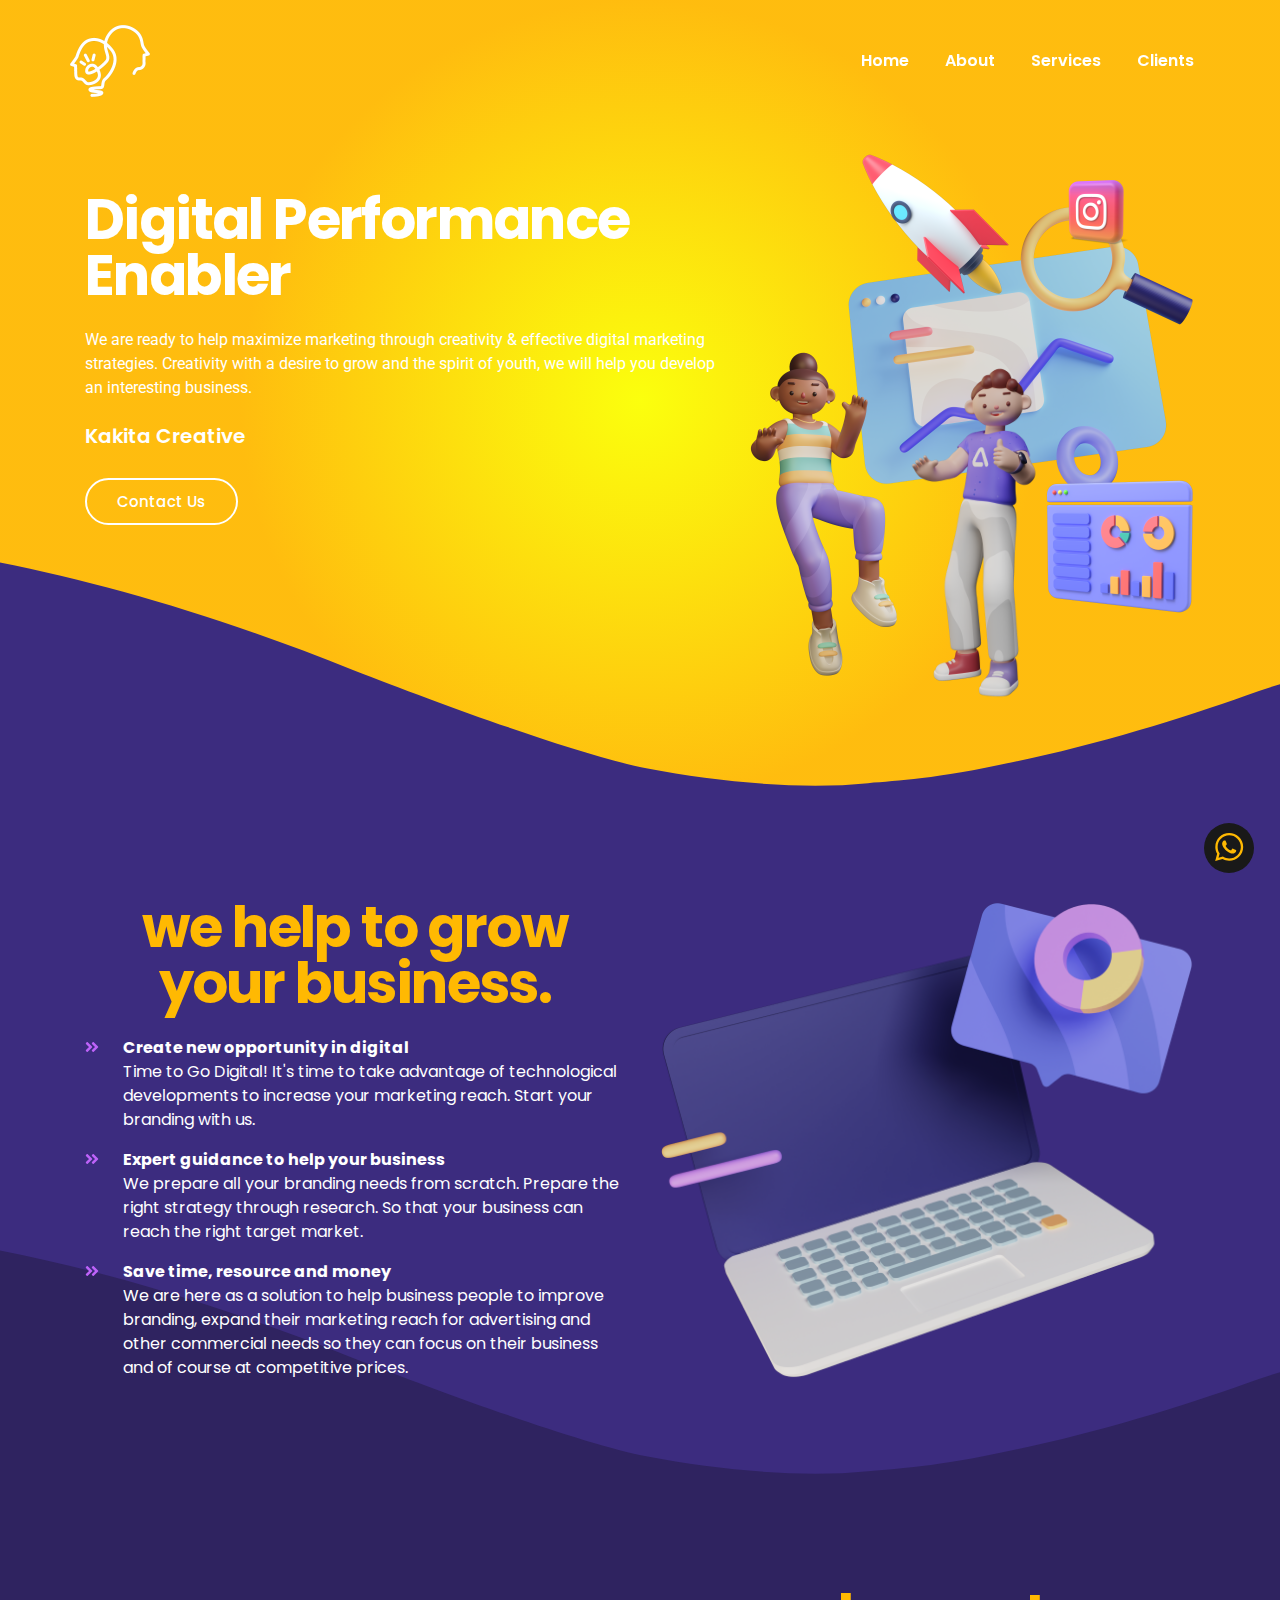
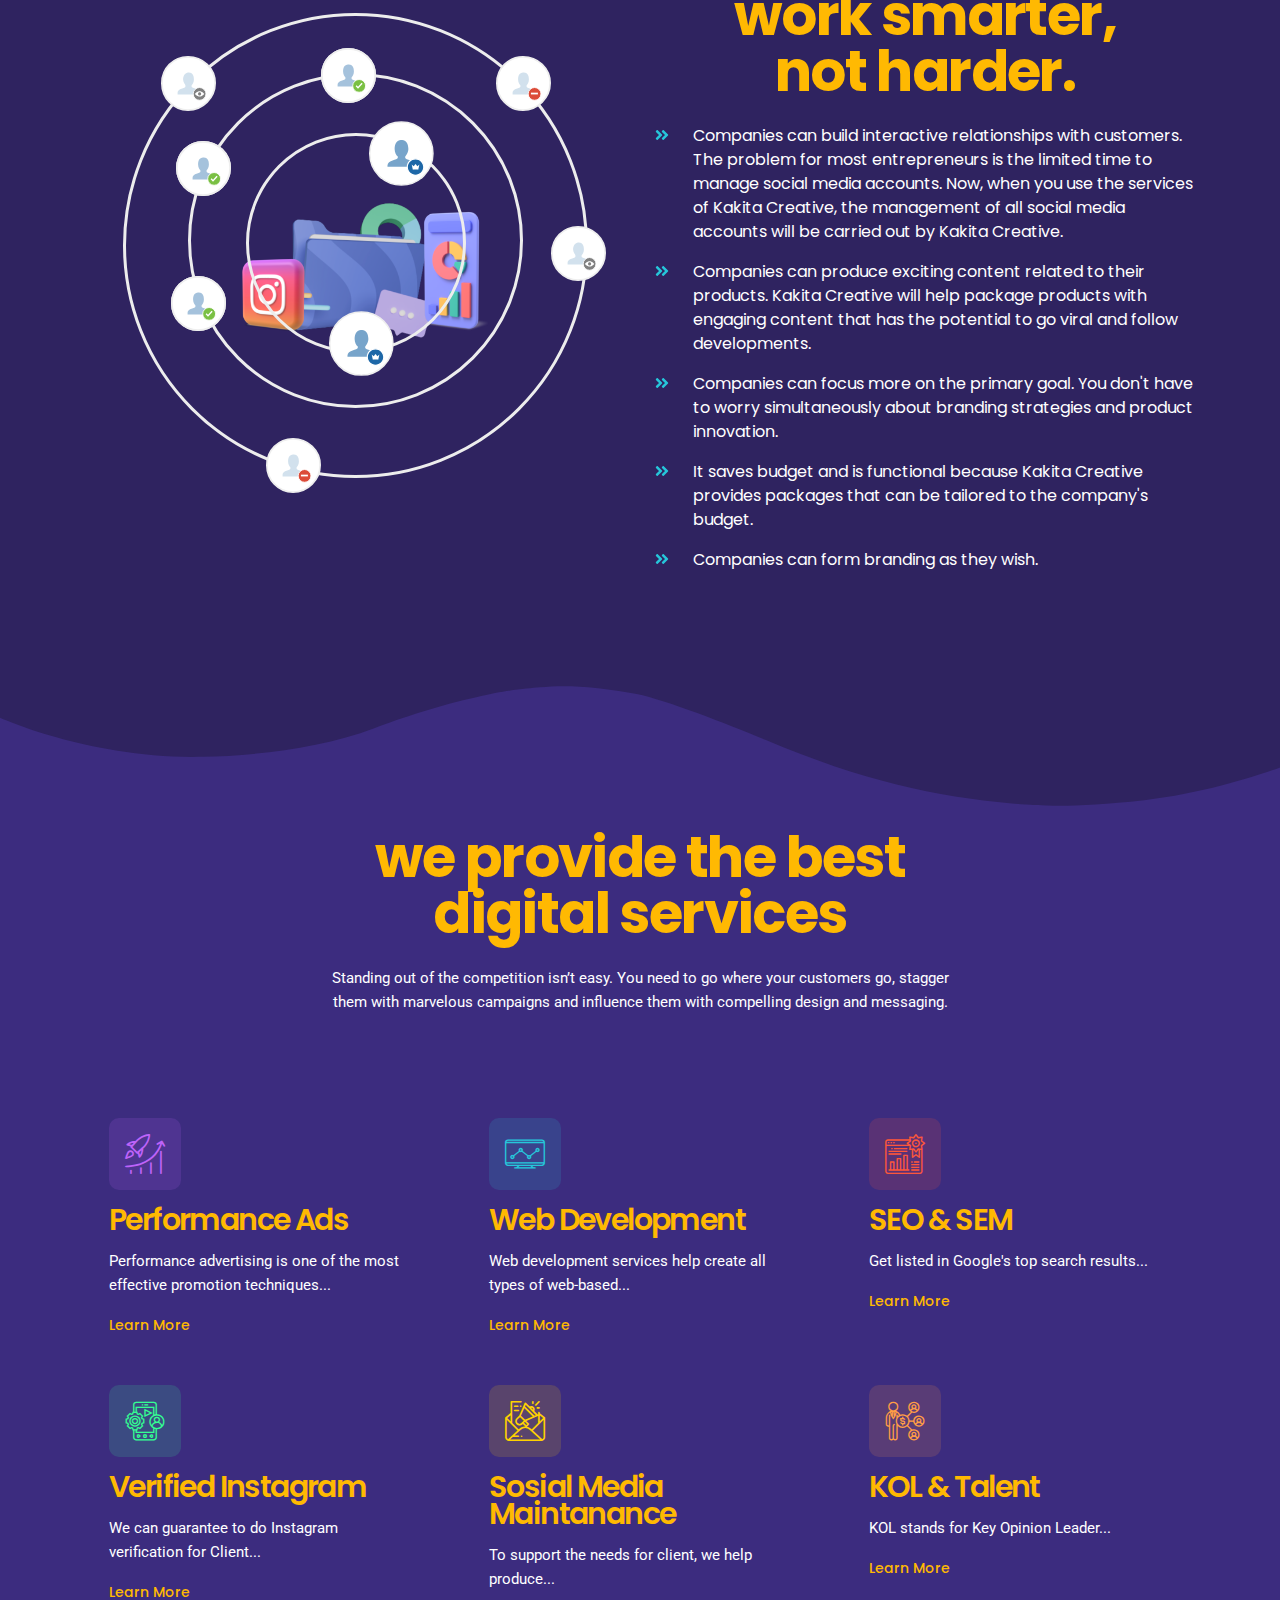
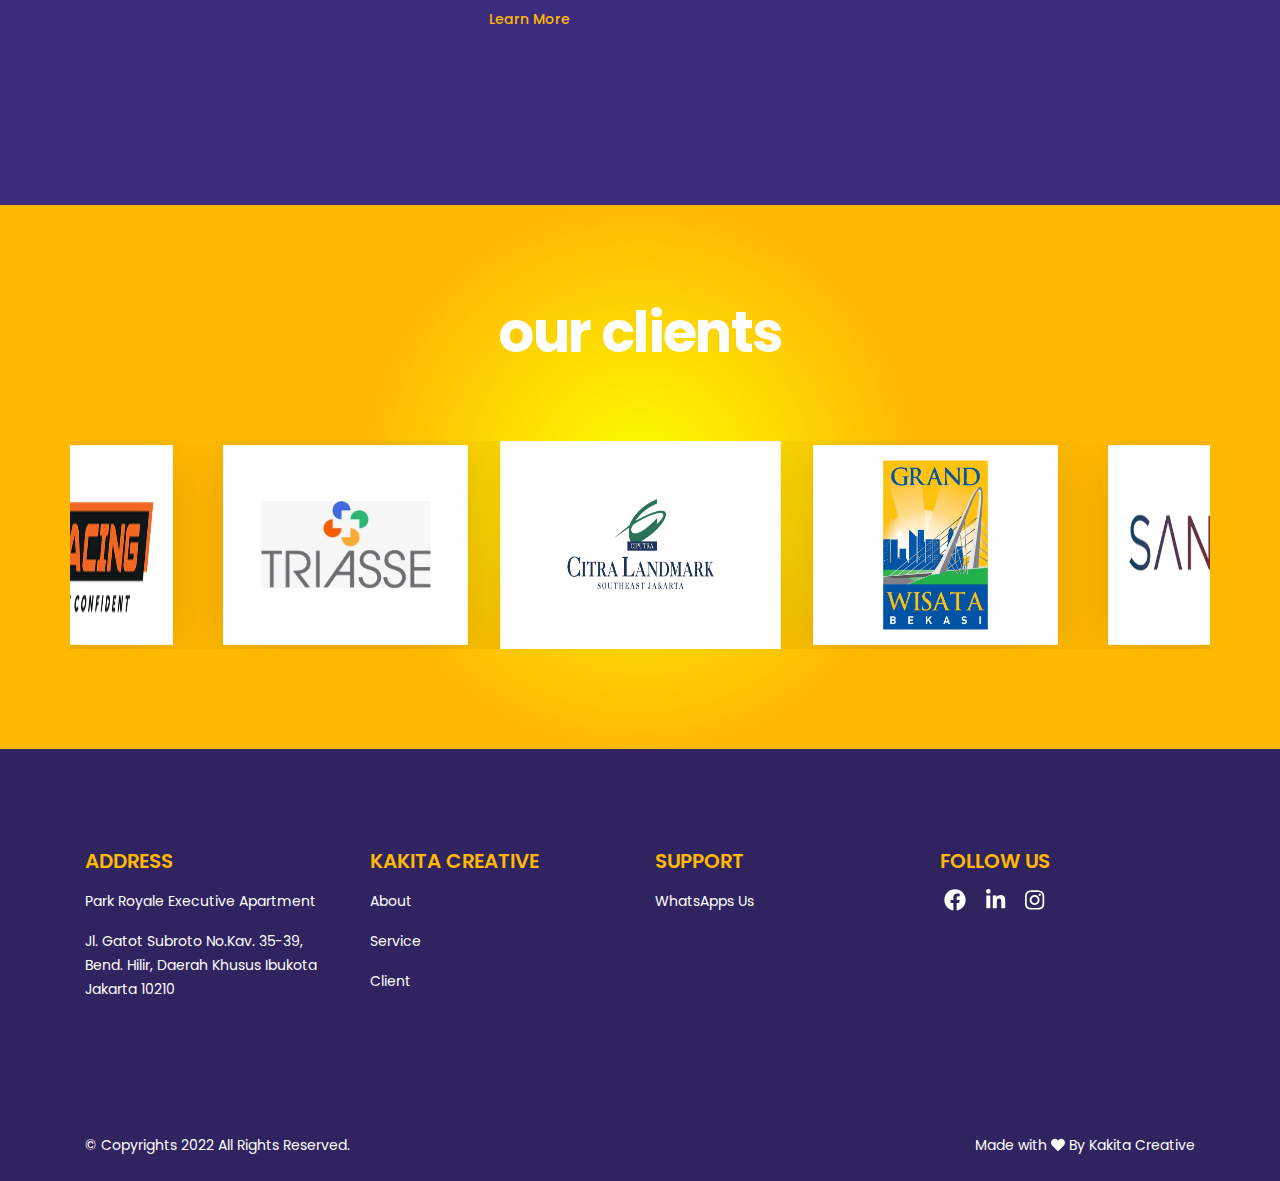
==== commit 27adf03d: "last" ====
--- a/index.html
+++ b/index.html
@@ -547,7 +547,7 @@
                                 <!-- Footer Title -->
                                 <h3 class="footer-title text-uppercase mb-2">Support</h3>
                                 <ul>
-                                    <li class="py-2"><a class="text-white" href="#">Contact Us</a></li>
+                                    <li class="py-2"><a class="text-white" href="https://api.whatsapp.com/send/?phone=62881027749098&text=Hallo+Kakita+I%27m+interested+in+using+your+service&type=phone_number&app_absent=0">WhatsApps Us</a></li>
                                 </ul>
                             </div>
                         </div>
